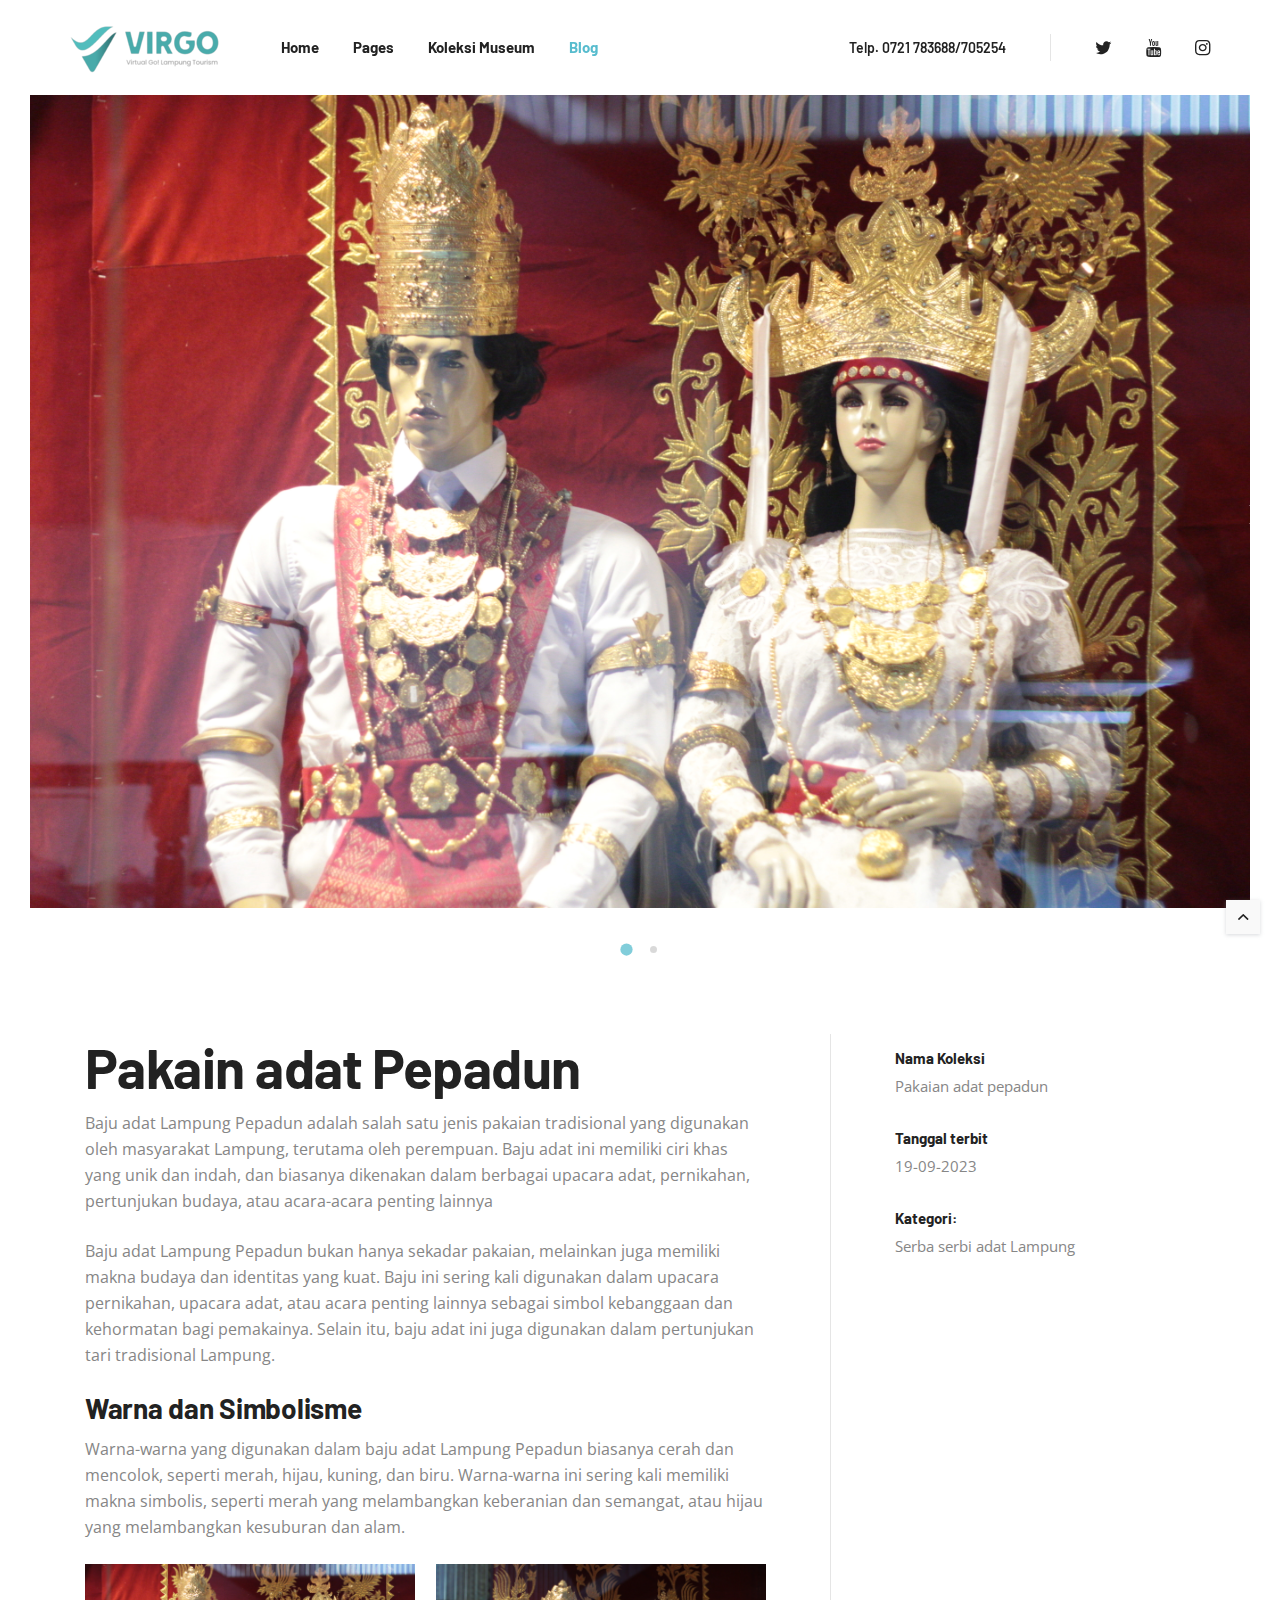
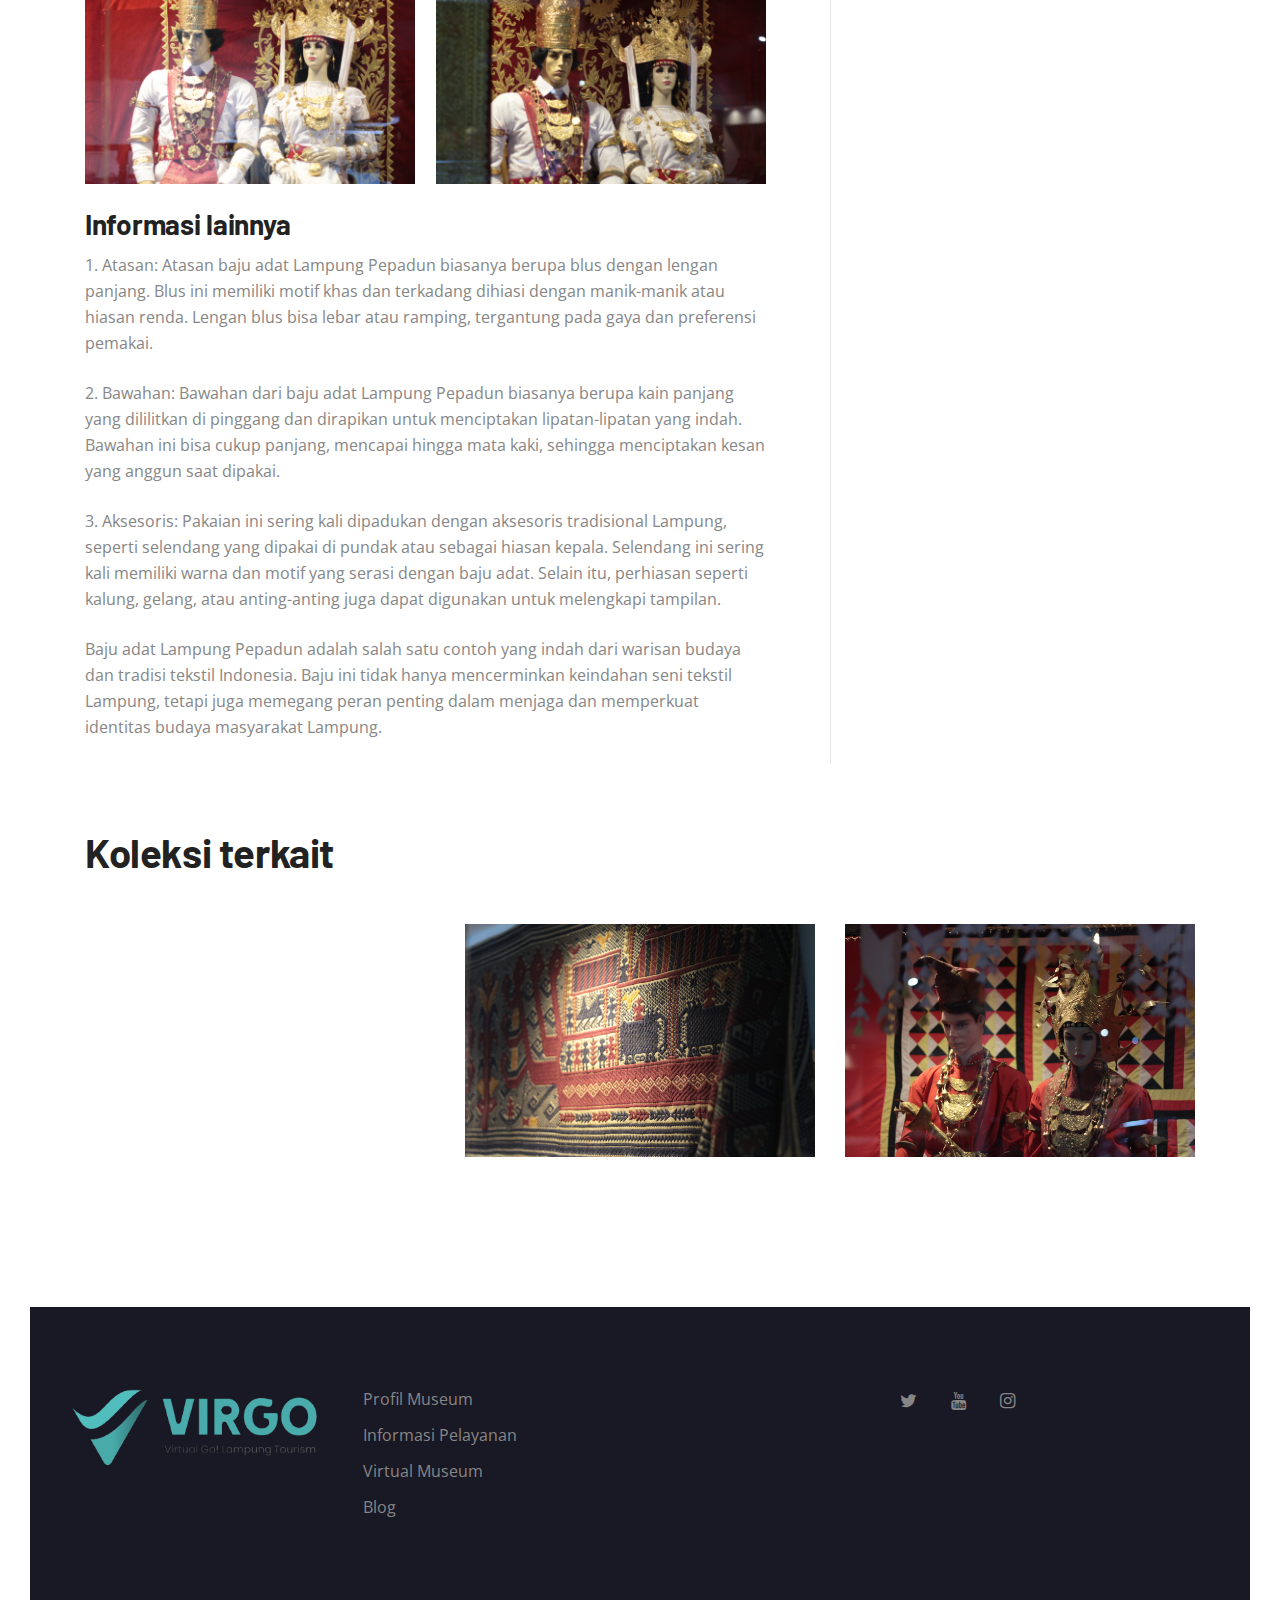
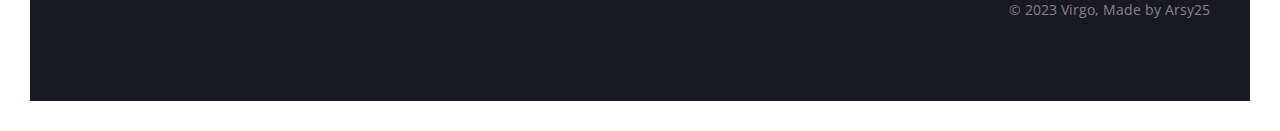
==== artikel-adat-pepadun.html @ 9e962882 "yo" ====
<!DOCTYPE html>
<html lang="en">

<head>
	<title>Virgo | Artikel Koleksi - Pakaian adat pepadun</title>

	<meta charset="utf-8">
	<meta name="viewport" content="width=device-width, initial-scale=1, maximum-scale=1">
	<meta name="description" content="">

	<!-- Google Fonts -->
	<link href='https://fonts.googleapis.com/css?family=Barlow:400,600%7COpen+Sans:400,400i,700' rel='stylesheet'>

	<!-- Css -->
	<link rel="stylesheet" href="css/bootstrap.min.css" />
	<link rel="stylesheet" href="css/font-icons.css" />
	<link rel="stylesheet" href="revolution/css/settings.css" />
	<link rel="stylesheet" href="css/style.css" />

	<!-- Favicons -->
	<link rel="shortcut icon" href="img/revolution/home-1/iconn.png">

</head>

<body>

	<!-- Preloader -->
	<div class="loader-mask">
		<div class="loader">
			"Loading..."
		</div>
	</div>

	<main class="main-wrapper">

		<!-- Navigation -->
		<header class="nav">
			<div class="nav__holder nav--sticky">
				<div class="container-fluid nav__container nav__container--side-padding">
					<div class="flex-parent">

						<div class="nav__header">
							<!-- Logo -->
							<a href="index.html" class="logo-container flex-child">
								<img class="logo" src="img/virgo02.png" srcset="img/virgo02.png 1x, img/virgo02.png 2x"
									alt="logo">
							</a>

							<!-- Mobile toggle -->
							<button type="button" class="nav__icon-toggle" id="nav__icon-toggle" data-toggle="collapse"
								data-target="#navbar-collapse">
								<span class="sr-only">Toggle navigation</span>
								<span class="nav__icon-toggle-bar"></span>
								<span class="nav__icon-toggle-bar"></span>
								<span class="nav__icon-toggle-bar"></span>
							</button>
						</div>

						<!-- Navbar -->
						<nav id="navbar-collapse" class="nav__wrap collapse navbar-collapse">
							<ul class="nav__menu">
								<li class="nav__dropdown">
									<a href="index.html" aria-haspopup="true">Home</a>
									<i class=" nav__dropdown-trigger" role="button" aria-haspopup="true"
										aria-expanded="false"></i>
								</li>
								<li class="nav__dropdown">
									<a href="#" aria-haspopup="true">Pages</a>
									<i class="ui-arrow-down nav__dropdown-trigger" role="button" aria-haspopup="true"
										aria-expanded="false"></i>
									<ul class="nav__dropdown-menu">
										<li><a href="profil_museum.html">Profil Museum</a></li>
										<li><a href="virtual.html">Virtual Museum</a></li>
										<li><a href="infopelayanan.html">Informasi Pelayanan</a></li>
									</ul>
								</li>
								<li class="nav__dropdown">
									<a href="galeri.html" aria-haspopup="true">Koleksi Museum</a>
									<i class=" nav__dropdown-trigger" role="button" aria-haspopup="true"
										aria-expanded="false"></i>
								</li>
								<li class="nav__dropdown active">
									<a href="blog.html" aria-haspopup="true">Blog</a>
								</li>
							</ul> <!-- tutup menu -->
							<div class="nav__phone nav__phone--mobile d-lg-none">
								<span class="nav__phone-text">Telp.</span>
								<a href="tel:0721 783688" class="nav__phone-number">0721 783688/705254</a>
							</div>

							<div class="nav__socials nav__socials--mobile d-lg-none">
								<div class="socials">
									<a href="https://x.com/MuseumRuwaJurai?t=8a_7W3XBMx4-y3r6-TnmkQ&s=09"
										class="social social-twitter" aria-label="twitter" title="twitter"
										target="_blank"><i class="ui-twitter"></i></a>
									<a href="https://youtube.com/@museumlampung3592" class="social social-youtube"
										aria-label="youtube" title="google plus" target="_blank"><i
											class="ui-youtube"></i></a>
									<a href="https://instagram.com/museumlampung_ruwajurai"
										class="social social-instagram" aria-label="instagram" title="instagram"
										target="_blank"><i class="ui-instagram"></i></a>
								</div>
							</div>
						</nav> <!-- tutup nav-wrap -->

						<div class="nav__phone nav--align-right d-none d-lg-block">
							<span class="nav__phone-text">Telp.</span>
							<a href="tel:0721 783688" class="nav__phone-number">0721 783688/705254</a>
						</div>

						<div class="nav__socials d-none d-lg-block">
							<div class="socials">
								<a href="https://x.com/MuseumRuwaJurai?t=8a_7W3XBMx4-y3r6-TnmkQ&s=09"
									class="social social-twitter" aria-label="twitter" title="twitter"
									target="_blank"><i class="ui-twitter"></i></a>
								<a href="https://youtube.com/@museumlampung3592" class="social social-youtube"
									aria-label="youtube" title="google plus" target="_blank"><i
										class="ui-youtube"></i></a>
								<a href="https://instagram.com/museumlampung_ruwajurai" class="social social-instagram"
									aria-label="instagram" title="instagram" target="_blank"><i
										class="ui-instagram"></i></a>
							</div>
						</div>

					</div> <!-- tutup flex-parent -->
				</div> <!-- tutup container -->

			</div>
		</header> <!-- tutup navigation -->


		<div class="content-wrapper content-wrapper--boxed oh">

			<!-- Portfolio Single -->
			<div class="slick-slider slick-single-image">
				<img src="img/galeri/pepadun.jpg" class="project__featured-img" alt="">
				<img src="img/galeri/pepadunn.jpg" class="project__featured-img" alt="">
			</div>

			<section class="section-wrap pt-72 pb-32">
				<div class="container">
					<div class="row">

						<div class="col-lg-8 project__info mb-md-40">
							<h1>Pakain adat Pepadun</h1>
							<p>Baju adat Lampung Pepadun adalah salah satu jenis pakaian tradisional yang digunakan oleh
								masyarakat Lampung, terutama oleh perempuan. Baju adat ini memiliki ciri khas yang unik
								dan indah, dan biasanya dikenakan dalam berbagai upacara adat, pernikahan, pertunjukan
								budaya, atau acara-acara penting lainnya
							</p>
							<p>Baju adat Lampung Pepadun bukan hanya sekadar pakaian, melainkan juga memiliki makna
								budaya dan identitas yang kuat. Baju ini sering kali digunakan dalam upacara pernikahan,
								upacara adat, atau acara penting lainnya sebagai simbol kebanggaan dan kehormatan bagi
								pemakainya. Selain itu, baju adat ini juga digunakan dalam pertunjukan tari tradisional
								Lampung.</p>
							<h4>Warna dan Simbolisme</h4>
							<p>Warna-warna yang digunakan dalam baju adat Lampung Pepadun biasanya cerah dan mencolok,
								seperti merah, hijau, kuning, dan biru. Warna-warna ini sering kali memiliki makna
								simbolis, seperti merah yang melambangkan keberanian dan semangat, atau hijau yang
								melambangkan kesuburan dan alam.</p>
							<div class="gallery gallery-size-large">
								<figure class="gallery-item">
									<div class="gallery-icon landscape">
										<img src="img/galeri/pepadun.jpg" class="attachment-large size-large" alt="">
									</div>
								</figure>
								<figure class="gallery-item">
									<div class="gallery-icon landscape">
										<img src="img/galeri/pepadunn.jpg" class="attachment-large size-large" alt="">
									</div>
								</figure>
							</div>
							<h4>Informasi lainnya</h4>
							<p>1. Atasan: Atasan baju adat Lampung Pepadun biasanya berupa blus dengan lengan panjang.
								Blus ini memiliki motif khas dan terkadang dihiasi dengan manik-manik atau hiasan renda.
								Lengan blus bisa lebar atau ramping, tergantung pada gaya dan preferensi pemakai.</p>
							<p> 2. Bawahan: Bawahan dari baju adat Lampung Pepadun biasanya berupa kain panjang yang
								dililitkan di pinggang dan dirapikan untuk menciptakan lipatan-lipatan yang indah.
								Bawahan ini bisa cukup panjang, mencapai hingga mata kaki, sehingga menciptakan kesan
								yang anggun saat dipakai.</p>
							<p>3. Aksesoris: Pakaian ini sering kali dipadukan dengan aksesoris tradisional Lampung,
								seperti selendang yang dipakai di pundak atau sebagai hiasan kepala. Selendang ini
								sering kali memiliki warna dan motif yang serasi dengan baju adat. Selain itu, perhiasan
								seperti kalung, gelang, atau anting-anting juga dapat digunakan untuk melengkapi
								tampilan.
							</p>
							<p>Baju adat Lampung Pepadun adalah salah satu contoh yang indah dari warisan budaya dan
								tradisi tekstil Indonesia. Baju ini tidak hanya mencerminkan keindahan seni tekstil
								Lampung, tetapi juga memegang peran penting dalam menjaga dan memperkuat identitas
								budaya masyarakat Lampung.</p>
						</div> <!-- project info -->

						<div class="col-lg-4 project__details">
							<ul class="project__meta">
								<li class="project__meta-item">
									<span class="project__meta-label">Nama Koleksi</span>
									<span class="project__meta-value">Pakaian adat pepadun</span>
								</li>
								<li class="project__meta-item">
									<span class="project__meta-label">Tanggal terbit</span>
									<span class="project__meta-value">19-09-2023</span>
								</li>
								<li class="project__meta-item">
									<span class="project__meta-label">Kategori:</span>
									<span class="project__meta-value">Serba serbi adat Lampung</span>
								</li>
							</ul>
						</div>

					</div>
				</div>
			</section> <!-- tutup portfolio single -->


			<!-- Related Projects -->
			<section class="section-wrap pt-32">
				<div class="container">
					<div class="title-row mb-48">
						<h2 class="section-title">Koleksi terkait</h2>
					</div>
					<div class="row">
						<div class="masonry-item col-lg-4 project hover-trigger commercial">
							<div class="project__container">
								<div class="project__img-holder">
									<a href="artikel-gajah.html">
										<img src="img/galeri/gajahsum2.jpg" alt="" class="project__img">
										<div class="hover-overlay">
											<div class="project__description">
												<h3 class="project__title">Gajah Sumatera</h3>
											</div>
										</div>
									</a>
								</div>
							</div>
						</div> <!-- tutup project -->

						<div class="masonry-item col-lg-4 project hover-trigger interior">
							<div class="project__container">
								<div class="project__img-holder">
									<a href="artikel-tapis.html">
										<img src="img/galeri/tapis.jpg" alt="" class="project__img">
										<div class="hover-overlay">
											<div class="project__description">
												<h3 class="project__title">Kain Tapis</h3>
											</div>
										</div>
									</a>
								</div>
							</div>
						</div> <!-- tutup project -->

						<div class="masonry-item col-lg-4 project hover-trigger landscape">
							<div class="project__container">
								<div class="project__img-holder">
									<a href="artikel-adat-saibatin.html">
										<img src="img/galeri/saibatin.jpg" alt="" class="project__img">
										<div class="hover-overlay">
											<div class="project__description">
												<h3 class="project__title">Pakaian adat saibatin</h3>
											</div>
										</div>
									</a>
								</div>
							</div>
						</div> <!-- tutup project -->
					</div>
				</div>
			</section> <!-- tutup related projects -->




			<!-- Footer -->
			<footer class="footer bg-dark-overlay" style="background-image: url(img/footer/1.jpg);">
				<div class="container-fluid">
					<div class="footer__widgets">
						<div class="row">

							<div class="col-lg-3 col-md-3">
								<div class="widget widget-about-us">
									<!-- Logo -->
									<a href="index.html" class="logo-container flex-child">
										<img class="logo" src="img/revolution/home-1/"
											srcset="img/virgo01.png 1x, img/virgo01.png 2x" alt="logo">
									</a>
								</div>
							</div> <!-- tutup logo -->

							<div class="col-lg-2 col-md-3">
								<div class="widget widget_nav_menu">
									<ul>
										<li><a href="profil_museum.html">Profil Museum</a></li>
										<li><a href="infopelayanan.html">Informasi Pelayanan</a></li>
										<li><a href="virtual.html">Virtual Museum</a></li>
										<li><a href="blog.html">Blog</a></li>
									</ul>
								</div>
							</div>

							<div class="col-lg-3 offset-lg-2 col-md-3">
								<div class="widget">
									<div class="socials">
										<a href="https://x.com/MuseumRuwaJurai?t=8a_7W3XBMx4-y3r6-TnmkQ&s=09"
											class="social social-twitter" aria-label="twitter" title="twitter"
											target="_blank"><i class="ui-twitter"></i></a>
										<a href="https://youtube.com/@museumlampung3592" class="social social-youtube"
											aria-label="youtube" title="google plus" target="_blank"><i
												class="ui-youtube"></i></a>
										<a href="https://instagram.com/museumlampung_ruwajurai"
											class="social social-instagram" aria-label="instagram" title="instagram"
											target="_blank"><i class="ui-instagram"></i></a>
									</div>
								</div>
							</div>

						</div>
					</div>
				</div> <!-- tutup container -->

				<div class="footer__bottom">
					<div class="container-fluid text-right text-md-center">
						<span class="copyright">
							&copy; 2023 Virgo, Made by <a href="https://linktr.ee/hamsyhamsy">Arsy25</a>
						</span>
					</div>
				</div> <!-- tutup footer bottom -->
			</footer> <!-- tutup footer -->

			<div id="back-to-top">
				<a href="#top"><i class="ui-arrow-up"></i></a>
			</div>

		</div> <!-- tutup content wrapper -->
	</main> <!-- tutup main wrapper -->


	<!-- jQuery Scripts -->
	<script src="js/jquery.min.js"></script>
	<script src="js/bootstrap.min.js"></script>
	<script src="js/plugins.js"></script>
	<script src="js/scripts.js"></script>

</body>

</html>
---- css/font-icons.css ----
/* Icon54
-------------------------------------------------------*/
@font-face {
  font-family: 'Icon54';
  src:
    url('../fonts/Icon54.ttf?3rh4gs') format('truetype'),
    url('../fonts/Icon54.woff?3rh4gs') format('woff'),
    url('../fonts/Icon54.svg?3rh4gs#Icon54') format('svg');
  font-weight: normal;
  font-style: normal;
}

[class^="icon-"], [class*=" icon-"] {
  /* use !important to prevent issues with browser extensions that change fonts */
  font-family: 'Icon54' !important;
  speak: none;
  font-style: normal;
  font-weight: normal;
  font-variant: normal;
  text-transform: none;
  line-height: 1;

  /* Better Font Rendering =========== */
  -webkit-font-smoothing: antialiased;
  -moz-osx-font-smoothing: grayscale;
}

.icon-Book-Write:before {
  content: "\e95d";
}
.icon-Books:before {
  content: "\e965";
}
.icon-Chandelier:before {
  content: "\e9a2";
}
.icon-Parabolic-Antenna-3:before {
  content: "\eb11";
}
.icon-Triangle-Ruler:before {
  content: "\ec52";
}
.icon-Israel:before {
  content: "\e900";
}
.icon-Barn:before {
  content: "\e942";
}
.icon-Barrow:before {
  content: "\e943";
}
.icon-Brick:before {
  content: "\e95b";
}
.icon-Church-1:before {
  content: "\e97a";
}
.icon-Crain:before {
  content: "\e995";
}
.icon-Cup-3:before {
  content: "\e99c";
}
.icon-Drilling-Machine-2:before {
  content: "\e9ba";
}
.icon-Drilling-Machine:before {
  content: "\e9bb";
}
.icon-Firewall:before {
  content: "\e9e2";
}
.icon-Hammer:before {
  content: "\ea13";
}
.icon-Helmet:before {
  content: "\ea26";
}
.icon-High-voltage:before {
  content: "\ea27";
}
.icon-Hotel-1:before {
  content: "\ea33";
}
.icon-Hotel-2:before {
  content: "\ea34";
}
.icon-Hotel-3:before {
  content: "\ea35";
}
.icon-Hotel-4:before {
  content: "\ea36";
}
.icon-House-2:before {
  content: "\ea38";
}
.icon-House-3:before {
  content: "\ea39";
}
.icon-House-4:before {
  content: "\ea3a";
}
.icon-House-7:before {
  content: "\ea3d";
}
.icon-House-8:before {
  content: "\ea3e";
}
.icon-House-9:before {
  content: "\ea3f";
}
.icon-Jack-Hammer2:before {
  content: "\ea4c";
}
.icon-Ladder:before {
  content: "\ea5a";
}
.icon-Office-1:before {
  content: "\eaca";
}
.icon-Office-2:before {
  content: "\eacb";
}
.icon-Office-3:before {
  content: "\eacc";
}
.icon-Office-4:before {
  content: "\eacd";
}
.icon-Office-5:before {
  content: "\eace";
}
.icon-Office-6:before {
  content: "\eacf";
}
.icon-Paint-Brush:before {
  content: "\eadd";
}
.icon-Paint-Bucket:before {
  content: "\eade";
}
.icon-Paint-Roller:before {
  content: "\eadf";
}
.icon-Plugin:before {
  content: "\eaff";
}
.icon-Post-Office:before {
  content: "\eb08";
}
.icon-Road-Roller:before {
  content: "\eb38";
}
.icon-Saw:before {
  content: "\eb40";
}
.icon-School:before {
  content: "\eb41";
}
.icon-Shop:before {
  content: "\eb56";
}
.icon-Shovel:before {
  content: "\eb57";
}
.icon-Sydney:before {
  content: "\eb92";
}
.icon-Theme:before {
  content: "\eb9c";
}
.icon-Triangle-Ruler2:before {
  content: "\ebaf";
}
.icon-Trowel-and-Brick:before {
  content: "\ebb0";
}
.icon-Trowel-and-Wall:before {
  content: "\ebb1";
}
.icon-Truck-1:before {
  content: "\ebb2";
}
.icon-Windmill:before {
  content: "\ebea";
}
.icon-Bad-1:before {
  content: "\ec04";
}
.icon-Bad-2:before {
  content: "\ec05";
}
.icon-Bad-4:before {
  content: "\ec07";
}
.icon-Brick-Gouse:before {
  content: "\ec0d";
}
.icon-Cabinet-1:before {
  content: "\ec0e";
}
.icon-Cabinet-5:before {
  content: "\ec12";
}
.icon-Change-House:before {
  content: "\ec16";
}
.icon-Couch-1:before {
  content: "\ec23";
}
.icon-Garage:before {
  content: "\ec4d";
}
.icon-House-Dimensions:before {
  content: "\ec5f";
}
.icon-House-Key-3:before {
  content: "\ec63";
}
.icon-Key-Hold:before {
  content: "\ec6a";
}
.icon-Wardeobe-1:before {
  content: "\ecd5";
}
.icon-Wardrobe-Mirror:before {
  content: "\ecd8";
}
.icon-Phone-InTalk:before {
  content: "\e9a4";
}
.icon-Concrete-Truck:before {
  content: "\eb42";
}
.icon-Crain-Truck:before {
  content: "\eb5b";
}
.icon-Crop-Tool:before {
  content: "\eb64";
}
.icon-Cup-1:before {
  content: "\eb6b";
}
.icon-Cystern-Truck:before {
  content: "\eb74";
}
.icon-Dispacher-1:before {
  content: "\eba5";
}
.icon-Dispacher-2:before {
  content: "\eba6";
}
.icon-Dumper-Truck:before {
  content: "\ebf9";
}
.icon-Elevator:before {
  content: "\ec13";
}
.icon-Excavator-1:before {
  content: "\ec30";
}
.icon-Excavator-2:before {
  content: "\ec31";
}
.icon-Fire-Alarm:before {
  content: "\ec5e";
}
.icon-Hammer2:before {
  content: "\ece6";
}
.icon-Hotel:before {
  content: "\ed1c";
}
.icon-Isert-Tabel:before {
  content: "\ed3a";
}
.icon-Jack-Hammer:before {
  content: "\ed3c";
}
.icon-Lamp-1:before {
  content: "\ed57";
}
.icon-Lamp-2:before {
  content: "\ed58";
}
.icon-Light-Bulb:before {
  content: "\ed7b";
}
.icon-Mail-Box2:before {
  content: "\edbb";
}
.icon-Mining-Railcar:before {
  content: "\edf2";
}
.icon-Paint-Bucket2:before {
  content: "\ee70";
}
.icon-Paint-Format:before {
  content: "\ee71";
}
.icon-Paper-Roll:before {
  content: "\ee7b";
}
.icon-Pin:before {
  content: "\eea6";
}
.icon-Ruler-1:before {
  content: "\ef50";
}
.icon-Ruler-2:before {
  content: "\ef51";
}
.icon-Ruler-Tool:before {
  content: "\ef52";
}
.icon-Screwdriver2:before {
  content: "\ef81";
}
.icon-Seatbelt:before {
  content: "\ef91";
}
.icon-Shower-1:before {
  content: "\efb9";
}
.icon-Stamp-2:before {
  content: "\f006";
}
.icon-Temperature-Day:before {
  content: "\f053";
}
.icon-Tools:before {
  content: "\f07b";
}
.icon-Transmition-Tower:before {
  content: "\f08a";
}
.icon-Truck-12:before {
  content: "\f094";
}
.icon-Truck:before {
  content: "\f096";
}
.icon-Umbrella:before {
  content: "\f0a2";
}
.icon-Wall:before {
  content: "\f0ea";
}
.icon-Water-Tap:before {
  content: "\f0f1";
}
.icon-Winter-Temperature:before {
  content: "\f118";
}
.icon-Wrench-1:before {
  content: "\f129";
}



/* UI Icons
-------------------------------------------------------*/
@font-face {
  font-family: 'ui-icons';
  src: url('../fonts/ui-icons.eot?31292061');
  src: url('../fonts/ui-icons.eot?31292061#iefix') format('embedded-opentype'),
       url('../fonts/ui-icons.woff2?31292061') format('woff2'),
       url('../fonts/ui-icons.woff?31292061') format('woff'),
       url('../fonts/ui-icons.ttf?31292061') format('truetype'),
       url('../fonts/ui-icons.svg?31292061#ui-icons') format('svg');
  font-weight: normal;
  font-style: normal;
}
/* Chrome hack: SVG is rendered more smooth in Windozze. 100% magic, uncomment if you need it. */
/* Note, that will break hinting! In other OS-es font will be not as sharp as it could be */
/*
@media screen and (-webkit-min-device-pixel-ratio:0) {
  @font-face {
    font-family: 'ui-icons';
    src: url('../fonts/ui-icons.svg?31292061#ui-icons') format('svg');
  }
}
*/
 
 [class^="ui-"]:before, [class*=" ui-"]:before {
  font-family: "ui-icons";
  font-style: normal;
  font-weight: normal;
  speak: none;
 
  display: inline-block;
  text-decoration: inherit;
  width: 1em;
  margin-right: .2em;
  text-align: center;
  /* opacity: .8; */
 
  /* For safety - reset parent styles, that can break glyph codes*/
  font-variant: normal;
  text-transform: none;
 
  /* fix buttons height, for twitter bootstrap */
  line-height: 1em;
 
  /* Animation center compensation - margins should be symmetric */
  /* remove if not needed */
  margin-left: .2em;
 
  /* you can be more comfortable with increased icons size */
  /* font-size: 120%; */
 
  /* Font smoothing. That was taken from TWBS */
  -webkit-font-smoothing: antialiased;
  -moz-osx-font-smoothing: grayscale;
 
  /* Uncomment for 3D effect */
  /* text-shadow: 1px 1px 1px rgba(127, 127, 127, 0.3); */
}
 
.ui-pin:before { content: '\e801'; } /* '' */
.ui-play:before { content: '\e803'; } /* '' */
.ui-star:before { content: '\e805'; } /* '' */
.ui-star-empty:before { content: '\e806'; } /* '' */
.ui-arrow-left:before { content: '\e875'; } /* '' */
.ui-arrow-right:before { content: '\e876'; } /* '' */
.ui-category:before { content: '\f097'; } /* '' */
.ui-twitter:before { content: '\f099'; } /* '' */
.ui-facebook:before { content: '\f09a'; } /* '' */
.ui-github:before { content: '\f09b'; } /* '' */
.ui-rss:before { content: '\f09e'; } /* '' */
.ui-pinterest:before { content: '\f0d2'; } /* '' */
.ui-google:before { content: '\f0d5'; } /* '' */
.ui-linkedin:before { content: '\f0e1'; } /* '' */
.ui-comments:before { content: '\f0e6'; } /* '' */
.ui-arrow-down:before { content: '\f123'; } /* '' */
.ui-arrow-up:before { content: '\f126'; } /* '' */
.ui-youtube:before { content: '\f167'; } /* '' */
.ui-xing:before { content: '\f168'; } /* '' */
.ui-dropbox:before { content: '\f16b'; } /* '' */
.ui-stackoverflow:before { content: '\f16c'; } /* '' */
.ui-instagram:before { content: '\f16d'; } /* '' */
.ui-flickr:before { content: '\f16e'; } /* '' */
.ui-bitbucket:before { content: '\f171'; } /* '' */
.ui-tumblr:before { content: '\f173'; } /* '' */
.ui-apple:before { content: '\f179'; } /* '' */
.ui-windows:before { content: '\f17a'; } /* '' */
.ui-android:before { content: '\f17b'; } /* '' */
.ui-dribbble:before { content: '\f17d'; } /* '' */
.ui-skype:before { content: '\f17e'; } /* '' */
.ui-foursquare:before { content: '\f180'; } /* '' */
.ui-trello:before { content: '\f181'; } /* '' */
.ui-vkontakte:before { content: '\f189'; } /* '' */
.ui-vimeo:before { content: '\f194'; } /* '' */
.ui-slack:before { content: '\f198'; } /* '' */
.ui-reddit:before { content: '\f1a1'; } /* '' */
.ui-stumbleupon:before { content: '\f1a4'; } /* '' */
.ui-delicious:before { content: '\f1a5'; } /* '' */
.ui-digg:before { content: '\f1a6'; } /* '' */
.ui-behance:before { content: '\f1b4'; } /* '' */
.ui-spotify:before { content: '\f1bc'; } /* '' */
.ui-soundcloud:before { content: '\f1be'; } /* '' */
.ui-codeopen:before { content: '\f1cb'; } /* '' */
.ui-git:before { content: '\f1d3'; } /* '' */
.ui-slideshare:before { content: '\f1e7'; } /* '' */
.ui-twitch:before { content: '\f1e8'; } /* '' */
.ui-search:before { content: '\f1f5'; } /* '' */
.ui-lastfm:before { content: '\f202'; } /* '' */
.ui-forumbee:before { content: '\f211'; } /* '' */
.ui-sellsy:before { content: '\f213'; } /* '' */
.ui-shirtsinbulk:before { content: '\f214'; } /* '' */
.ui-skyatlas:before { content: '\f216'; } /* '' */
.ui-whatsapp:before { content: '\f232'; } /* '' */
.ui-snapchat:before { content: '\f2ac'; } /* '' */
.ui-phone:before { content: '\f2d2'; } /* '' */
.ui-close:before { content: '\f2d7'; } /* '' */
.ui-check:before { content: '\f383'; } /* '' */
.ui-email:before { content: '\f384'; } /* '' */
.ui-time:before { content: '\f3b3'; } /* '' */
---- revolution/css/settings.css ----
/*-----------------------------------------------------------------------------

-	Revolution Slider 5.0 Default Style Settings -

Screen Stylesheet

version:   	5.4.5
date:      	15/05/17
author:		themepunch
email:     	info@themepunch.com
website:   	http://www.themepunch.com
-----------------------------------------------------------------------------*/
#debungcontrolls,.debugtimeline{width:100%;box-sizing:border-box}.rev_column,.rev_column .tp-parallax-wrap,.tp-svg-layer svg{vertical-align:top}#debungcontrolls{z-index:100000;position:fixed;bottom:0;height:auto;background:rgba(0,0,0,.6);padding:10px}.debugtimeline{height:10px;position:relative;margin-bottom:3px;display:none;white-space:nowrap}.debugtimeline:hover{height:15px}.the_timeline_tester{background:#e74c3c;position:absolute;top:0;left:0;height:100%;width:0}.rs-go-fullscreen{position:fixed!important;width:100%!important;height:100%!important;top:0!important;left:0!important;z-index:9999999!important;background:#fff!important}.debugtimeline.tl_slide .the_timeline_tester{background:#f39c12}.debugtimeline.tl_frame .the_timeline_tester{background:#3498db}.debugtimline_txt{color:#fff;font-weight:400;font-size:7px;position:absolute;left:10px;top:0;white-space:nowrap;line-height:10px}.rtl{direction:rtl}@font-face{font-family:revicons;src:url(../fonts/revicons/revicons.eot?5510888);src:url(../fonts/revicons/revicons.eot?5510888#iefix) format('embedded-opentype'),url(../fonts/revicons/revicons.woff?5510888) format('woff'),url(../fonts/revicons/revicons.ttf?5510888) format('truetype'),url(../fonts/revicons/revicons.svg?5510888#revicons) format('svg');font-weight:400;font-style:normal}[class*=" revicon-"]:before,[class^=revicon-]:before{font-family:revicons;font-style:normal;font-weight:400;speak:none;display:inline-block;text-decoration:inherit;width:1em;margin-right:.2em;text-align:center;font-variant:normal;text-transform:none;line-height:1em;margin-left:.2em}.revicon-search-1:before{content:'\e802'}.revicon-pencil-1:before{content:'\e831'}.revicon-picture-1:before{content:'\e803'}.revicon-cancel:before{content:'\e80a'}.revicon-info-circled:before{content:'\e80f'}.revicon-trash:before{content:'\e801'}.revicon-left-dir:before{content:'\e817'}.revicon-right-dir:before{content:'\e818'}.revicon-down-open:before{content:'\e83b'}.revicon-left-open:before{content:'\e819'}.revicon-right-open:before{content:'\e81a'}.revicon-angle-left:before{content:'\e820'}.revicon-angle-right:before{content:'\e81d'}.revicon-left-big:before{content:'\e81f'}.revicon-right-big:before{content:'\e81e'}.revicon-magic:before{content:'\e807'}.revicon-picture:before{content:'\e800'}.revicon-export:before{content:'\e80b'}.revicon-cog:before{content:'\e832'}.revicon-login:before{content:'\e833'}.revicon-logout:before{content:'\e834'}.revicon-video:before{content:'\e805'}.revicon-arrow-combo:before{content:'\e827'}.revicon-left-open-1:before{content:'\e82a'}.revicon-right-open-1:before{content:'\e82b'}.revicon-left-open-mini:before{content:'\e822'}.revicon-right-open-mini:before{content:'\e823'}.revicon-left-open-big:before{content:'\e824'}.revicon-right-open-big:before{content:'\e825'}.revicon-left:before{content:'\e836'}.revicon-right:before{content:'\e826'}.revicon-ccw:before{content:'\e808'}.revicon-arrows-ccw:before{content:'\e806'}.revicon-palette:before{content:'\e829'}.revicon-list-add:before{content:'\e80c'}.revicon-doc:before{content:'\e809'}.revicon-left-open-outline:before{content:'\e82e'}.revicon-left-open-2:before{content:'\e82c'}.revicon-right-open-outline:before{content:'\e82f'}.revicon-right-open-2:before{content:'\e82d'}.revicon-equalizer:before{content:'\e83a'}.revicon-layers-alt:before{content:'\e804'}.revicon-popup:before{content:'\e828'}.rev_slider_wrapper{position:relative;z-index:0;width:100%}.rev_slider{position:relative;overflow:visible}.entry-content .rev_slider a,.rev_slider a{box-shadow:none}.tp-overflow-hidden{overflow:hidden!important}.group_ov_hidden{overflow:hidden}.rev_slider img,.tp-simpleresponsive img{max-width:none!important;transition:none;margin:0;padding:0;border:none}.rev_slider .no-slides-text{font-weight:700;text-align:center;padding-top:80px}.rev_slider>ul,.rev_slider>ul>li,.rev_slider>ul>li:before,.rev_slider_wrapper>ul,.tp-revslider-mainul>li,.tp-revslider-mainul>li:before,.tp-simpleresponsive>ul,.tp-simpleresponsive>ul>li,.tp-simpleresponsive>ul>li:before{list-style:none!important;position:absolute;margin:0!important;padding:0!important;overflow-x:visible;overflow-y:visible;background-image:none;background-position:0 0;text-indent:0;top:0;left:0}.rev_slider>ul>li,.rev_slider>ul>li:before,.tp-revslider-mainul>li,.tp-revslider-mainul>li:before,.tp-simpleresponsive>ul>li,.tp-simpleresponsive>ul>li:before{visibility:hidden}.tp-revslider-mainul,.tp-revslider-slidesli{padding:0!important;margin:0!important;list-style:none!important}.fullscreen-container,.fullwidthbanner-container{padding:0;position:relative}.rev_slider li.tp-revslider-slidesli{position:absolute!important}.tp-caption .rs-untoggled-content{display:block}.tp-caption .rs-toggled-content{display:none}.rs-toggle-content-active.tp-caption .rs-toggled-content{display:block}.rs-toggle-content-active.tp-caption .rs-untoggled-content{display:none}.rev_slider .caption,.rev_slider .tp-caption{position:relative;visibility:hidden;white-space:nowrap;display:block;-webkit-font-smoothing:antialiased!important;z-index:1}.rev_slider .caption,.rev_slider .tp-caption,.tp-simpleresponsive img{-moz-user-select:none;-khtml-user-select:none;-webkit-user-select:none;-o-user-select:none}.rev_slider .tp-mask-wrap .tp-caption,.rev_slider .tp-mask-wrap :last-child,.wpb_text_column .rev_slider .tp-mask-wrap .tp-caption,.wpb_text_column .rev_slider .tp-mask-wrap :last-child{margin-bottom:0}.tp-svg-layer svg{width:100%;height:100%;position:relative}.tp-carousel-wrapper{cursor:url(openhand.cur),move}.tp-carousel-wrapper.dragged{cursor:url(closedhand.cur),move}.tp_inner_padding{box-sizing:border-box;max-height:none!important}.tp-caption.tp-layer-selectable{-moz-user-select:all;-khtml-user-select:all;-webkit-user-select:all;-o-user-select:all}.tp-caption.tp-hidden-caption,.tp-forcenotvisible,.tp-hide-revslider,.tp-parallax-wrap.tp-hidden-caption{visibility:hidden!important;display:none!important}.rev_slider audio,.rev_slider embed,.rev_slider iframe,.rev_slider object,.rev_slider video{max-width:none!important}.tp-element-background{position:absolute;top:0;left:0;width:100%;height:100%;z-index:0}.tp-blockmask,.tp-blockmask_in,.tp-blockmask_out{position:absolute;top:0;left:0;width:100%;height:100%;background:#fff;z-index:1000;transform:scaleX(0) scaleY(0)}.tp-parallax-wrap{transform-style:preserve-3d}.rev_row_zone{position:absolute;width:100%;left:0;box-sizing:border-box;min-height:50px;font-size:0}.rev_column_inner,.rev_slider .tp-caption.rev_row{position:relative;width:100%!important;box-sizing:border-box}.rev_row_zone_top{top:0}.rev_row_zone_middle{top:50%;transform:translateY(-50%)}.rev_row_zone_bottom{bottom:0}.rev_slider .tp-caption.rev_row{display:table;table-layout:fixed;vertical-align:top;height:auto!important;font-size:0}.rev_column{display:table-cell;position:relative;height:auto;box-sizing:border-box;font-size:0}.rev_column_inner{display:block;height:auto!important;white-space:normal!important}.rev_column_bg{width:100%;height:100%;position:absolute;top:0;left:0;z-index:0;box-sizing:border-box;background-clip:content-box;border:0 solid transparent}.tp-caption .backcorner,.tp-caption .backcornertop,.tp-caption .frontcorner,.tp-caption .frontcornertop{height:0;top:0;width:0;position:absolute}.rev_column_inner .tp-loop-wrap,.rev_column_inner .tp-mask-wrap,.rev_column_inner .tp-parallax-wrap{text-align:inherit}.rev_column_inner .tp-mask-wrap{display:inline-block}.rev_column_inner .tp-parallax-wrap,.rev_column_inner .tp-parallax-wrap .tp-loop-wrap,.rev_column_inner .tp-parallax-wrap .tp-mask-wrap{position:relative!important;left:auto!important;top:auto!important;line-height:0}.tp-video-play-button,.tp-video-play-button i{line-height:50px!important;vertical-align:top;text-align:center}.rev_column_inner .rev_layer_in_column,.rev_column_inner .tp-parallax-wrap,.rev_column_inner .tp-parallax-wrap .tp-loop-wrap,.rev_column_inner .tp-parallax-wrap .tp-mask-wrap{vertical-align:top}.rev_break_columns{display:block!important}.rev_break_columns .tp-parallax-wrap.rev_column{display:block!important;width:100%!important}.fullwidthbanner-container{overflow:hidden}.fullwidthbanner-container .fullwidthabanner{width:100%;position:relative}.tp-static-layers{position:absolute;z-index:101;top:0;left:0}.tp-caption .frontcorner{border-left:40px solid transparent;border-right:0 solid transparent;border-top:40px solid #00A8FF;left:-40px}.tp-caption .backcorner{border-left:0 solid transparent;border-right:40px solid transparent;border-bottom:40px solid #00A8FF;right:0}.tp-caption .frontcornertop{border-left:40px solid transparent;border-right:0 solid transparent;border-bottom:40px solid #00A8FF;left:-40px}.tp-caption .backcornertop{border-left:0 solid transparent;border-right:40px solid transparent;border-top:40px solid #00A8FF;right:0}.tp-layer-inner-rotation{position:relative!important}img.tp-slider-alternative-image{width:100%;height:auto}.caption.fullscreenvideo,.rs-background-video-layer,.tp-caption.coverscreenvideo,.tp-caption.fullscreenvideo{width:100%;height:100%;top:0;left:0;position:absolute}.noFilterClass{filter:none!important}.rs-background-video-layer{visibility:hidden;z-index:0}.caption.fullscreenvideo audio,.caption.fullscreenvideo iframe,.caption.fullscreenvideo video,.tp-caption.fullscreenvideo iframe,.tp-caption.fullscreenvideo iframe audio,.tp-caption.fullscreenvideo iframe video{width:100%!important;height:100%!important;display:none}.fullcoveredvideo audio,.fullscreenvideo audio .fullcoveredvideo video,.fullscreenvideo video{background:#000}.fullcoveredvideo .tp-poster{background-position:center center;background-size:cover;width:100%;height:100%;top:0;left:0}.videoisplaying .html5vid .tp-poster{display:none}.tp-video-play-button{background:#000;background:rgba(0,0,0,.3);border-radius:5px;position:absolute;top:50%;left:50%;color:#FFF;margin-top:-25px;margin-left:-25px;cursor:pointer;width:50px;height:50px;box-sizing:border-box;display:inline-block;z-index:4;opacity:0;transition:opacity .3s ease-out!important}.tp-audio-html5 .tp-video-play-button,.tp-hiddenaudio{display:none!important}.tp-caption .html5vid{width:100%!important;height:100%!important}.tp-video-play-button i{width:50px;height:50px;display:inline-block;font-size:40px!important}.rs-fullvideo-cover,.tp-dottedoverlay,.tp-shadowcover{height:100%;top:0;left:0;position:absolute}.tp-caption:hover .tp-video-play-button{opacity:1;display:block}.tp-caption .tp-revstop{display:none;border-left:5px solid #fff!important;border-right:5px solid #fff!important;margin-top:15px!important;line-height:20px!important;vertical-align:top;font-size:25px!important}.tp-seek-bar,.tp-video-button,.tp-volume-bar{outline:0;line-height:12px;margin:0;cursor:pointer}.videoisplaying .revicon-right-dir{display:none}.videoisplaying .tp-revstop{display:inline-block}.videoisplaying .tp-video-play-button{display:none}.fullcoveredvideo .tp-video-play-button{display:none!important}.fullscreenvideo .fullscreenvideo audio,.fullscreenvideo .fullscreenvideo video{object-fit:contain!important}.fullscreenvideo .fullcoveredvideo audio,.fullscreenvideo .fullcoveredvideo video{object-fit:cover!important}.tp-video-controls{position:absolute;bottom:0;left:0;right:0;padding:5px;opacity:0;transition:opacity .3s;background-image:linear-gradient(to bottom,#000 13%,#323232 100%);display:table;max-width:100%;overflow:hidden;box-sizing:border-box}.rev-btn.rev-hiddenicon i,.rev-btn.rev-withicon i{transition:all .2s ease-out!important;font-size:15px}.tp-caption:hover .tp-video-controls{opacity:.9}.tp-video-button{background:rgba(0,0,0,.5);border:0;border-radius:3px;font-size:12px;color:#fff;padding:0}.tp-video-button:hover{cursor:pointer}.tp-video-button-wrap,.tp-video-seek-bar-wrap,.tp-video-vol-bar-wrap{padding:0 5px;display:table-cell;vertical-align:middle}.tp-video-seek-bar-wrap{width:80%}.tp-video-vol-bar-wrap{width:20%}.tp-seek-bar,.tp-volume-bar{width:100%;padding:0}.rs-fullvideo-cover{width:100%;background:0 0;z-index:5}.disabled_lc .tp-video-play-button,.rs-background-video-layer audio::-webkit-media-controls,.rs-background-video-layer video::-webkit-media-controls,.rs-background-video-layer video::-webkit-media-controls-start-playback-button{display:none!important}.tp-audio-html5 .tp-video-controls{opacity:1!important;visibility:visible!important}.tp-dottedoverlay{background-repeat:repeat;width:100%;z-index:3}.tp-dottedoverlay.twoxtwo{background:url(../assets/gridtile.png)}.tp-dottedoverlay.twoxtwowhite{background:url(../assets/gridtile_white.png)}.tp-dottedoverlay.threexthree{background:url(../assets/gridtile_3x3.png)}.tp-dottedoverlay.threexthreewhite{background:url(../assets/gridtile_3x3_white.png)}.tp-shadowcover{width:100%;background:#fff;z-index:-1}.tp-shadow1{box-shadow:0 10px 6px -6px rgba(0,0,0,.8)}.tp-shadow2:after,.tp-shadow2:before,.tp-shadow3:before,.tp-shadow4:after{z-index:-2;position:absolute;content:"";bottom:10px;left:10px;width:50%;top:85%;max-width:300px;background:0 0;box-shadow:0 15px 10px rgba(0,0,0,.8);transform:rotate(-3deg)}.tp-shadow2:after,.tp-shadow4:after{transform:rotate(3deg);right:10px;left:auto}.tp-shadow5{position:relative;box-shadow:0 1px 4px rgba(0,0,0,.3),0 0 40px rgba(0,0,0,.1) inset}.tp-shadow5:after,.tp-shadow5:before{content:"";position:absolute;z-index:-2;box-shadow:0 0 25px 0 rgba(0,0,0,.6);top:30%;bottom:0;left:20px;right:20px;border-radius:100px/20px}.tp-button{padding:6px 13px 5px;border-radius:3px;height:30px;cursor:pointer;color:#fff!important;text-shadow:0 1px 1px rgba(0,0,0,.6)!important;font-size:15px;line-height:45px!important;font-family:arial,sans-serif;font-weight:700;letter-spacing:-1px;text-decoration:none}.tp-button.big{color:#fff;text-shadow:0 1px 1px rgba(0,0,0,.6);font-weight:700;padding:9px 20px;font-size:19px;line-height:57px!important}.purchase:hover,.tp-button.big:hover,.tp-button:hover{background-position:bottom,15px 11px}.purchase.green,.purchase:hover.green,.tp-button.green,.tp-button:hover.green{background-color:#21a117;box-shadow:0 3px 0 0 #104d0b}.purchase.blue,.purchase:hover.blue,.tp-button.blue,.tp-button:hover.blue{background-color:#1d78cb;box-shadow:0 3px 0 0 #0f3e68}.purchase.red,.purchase:hover.red,.tp-button.red,.tp-button:hover.red{background-color:#cb1d1d;box-shadow:0 3px 0 0 #7c1212}.purchase.orange,.purchase:hover.orange,.tp-button.orange,.tp-button:hover.orange{background-color:#f70;box-shadow:0 3px 0 0 #a34c00}.purchase.darkgrey,.purchase:hover.darkgrey,.tp-button.darkgrey,.tp-button.grey,.tp-button:hover.darkgrey,.tp-button:hover.grey{background-color:#555;box-shadow:0 3px 0 0 #222}.purchase.lightgrey,.purchase:hover.lightgrey,.tp-button.lightgrey,.tp-button:hover.lightgrey{background-color:#888;box-shadow:0 3px 0 0 #555}.rev-btn,.rev-btn:visited{outline:0!important;box-shadow:none!important;text-decoration:none!important;line-height:44px;font-size:17px;font-weight:500;padding:12px 35px;box-sizing:border-box;font-family:Roboto,sans-serif;cursor:pointer}.rev-btn.rev-uppercase,.rev-btn.rev-uppercase:visited{text-transform:uppercase;letter-spacing:1px;font-size:15px;font-weight:900}.rev-btn.rev-withicon i{font-weight:400;position:relative;top:0;margin-left:10px!important}.rev-btn.rev-hiddenicon i{font-weight:400;position:relative;top:0;opacity:0;margin-left:0!important;width:0!important}.rev-btn.rev-hiddenicon:hover i{opacity:1!important;margin-left:10px!important;width:auto!important}.rev-btn.rev-medium,.rev-btn.rev-medium:visited{line-height:36px;font-size:14px;padding:10px 30px}.rev-btn.rev-medium.rev-hiddenicon i,.rev-btn.rev-medium.rev-withicon i{font-size:14px;top:0}.rev-btn.rev-small,.rev-btn.rev-small:visited{line-height:28px;font-size:12px;padding:7px 20px}.rev-btn.rev-small.rev-hiddenicon i,.rev-btn.rev-small.rev-withicon i{font-size:12px;top:0}.rev-maxround{border-radius:30px}.rev-minround{border-radius:3px}.rev-burger{position:relative;width:60px;height:60px;box-sizing:border-box;padding:22px 0 0 14px;border-radius:50%;border:1px solid rgba(51,51,51,.25);-webkit-tap-highlight-color:transparent;cursor:pointer}.rev-burger span{display:block;width:30px;height:3px;background:#333;transition:.7s;pointer-events:none;transform-style:flat!important}.rev-burger.revb-white span,.rev-burger.revb-whitenoborder span{background:#fff}.rev-burger span:nth-child(2){margin:3px 0}#dialog_addbutton .rev-burger:hover :first-child,.open .rev-burger :first-child,.open.rev-burger :first-child{transform:translateY(6px) rotate(-45deg)}#dialog_addbutton .rev-burger:hover :nth-child(2),.open .rev-burger :nth-child(2),.open.rev-burger :nth-child(2){transform:rotate(-45deg);opacity:0}#dialog_addbutton .rev-burger:hover :last-child,.open .rev-burger :last-child,.open.rev-burger :last-child{transform:translateY(-6px) rotate(-135deg)}.rev-burger.revb-white{border:2px solid rgba(255,255,255,.2)}.rev-burger.revb-darknoborder,.rev-burger.revb-whitenoborder{border:0}.rev-burger.revb-darknoborder span{background:#333}.rev-burger.revb-whitefull{background:#fff;border:none}.rev-burger.revb-whitefull span{background:#333}.rev-burger.revb-darkfull{background:#333;border:none}.rev-burger.revb-darkfull span,.rev-scroll-btn.revs-fullwhite{background:#fff}@keyframes rev-ani-mouse{0%{opacity:1;top:29%}15%{opacity:1;top:50%}50%{opacity:0;top:50%}100%{opacity:0;top:29%}}.rev-scroll-btn{display:inline-block;position:relative;left:0;right:0;text-align:center;cursor:pointer;width:35px;height:55px;box-sizing:border-box;border:3px solid #fff;border-radius:23px}.rev-scroll-btn>*{display:inline-block;line-height:18px;font-size:13px;font-weight:400;color:#fff;font-family:proxima-nova,"Helvetica Neue",Helvetica,Arial,sans-serif;letter-spacing:2px}.rev-scroll-btn>.active,.rev-scroll-btn>:focus,.rev-scroll-btn>:hover{color:#fff}.rev-scroll-btn>.active,.rev-scroll-btn>:active,.rev-scroll-btn>:focus,.rev-scroll-btn>:hover{opacity:.8}.rev-scroll-btn.revs-fullwhite span{background:#333}.rev-scroll-btn.revs-fulldark{background:#333;border:none}.rev-scroll-btn.revs-fulldark span,.tp-bullet{background:#fff}.rev-scroll-btn span{position:absolute;display:block;top:29%;left:50%;width:8px;height:8px;margin:-4px 0 0 -4px;background:#fff;border-radius:50%;animation:rev-ani-mouse 2.5s linear infinite}.rev-scroll-btn.revs-dark{border-color:#333}.rev-scroll-btn.revs-dark span{background:#333}.rev-control-btn{position:relative;display:inline-block;z-index:5;color:#FFF;font-size:20px;line-height:60px;font-weight:400;font-style:normal;font-family:Raleway;text-decoration:none;text-align:center;background-color:#000;border-radius:50px;text-shadow:none;background-color:rgba(0,0,0,.5);width:60px;height:60px;box-sizing:border-box;cursor:pointer}.rev-cbutton-dark-sr,.rev-cbutton-light-sr{border-radius:3px}.rev-cbutton-light,.rev-cbutton-light-sr{color:#333;background-color:rgba(255,255,255,.75)}.rev-sbutton{line-height:37px;width:37px;height:37px}.rev-sbutton-blue{background-color:#3B5998}.rev-sbutton-lightblue{background-color:#00A0D1}.rev-sbutton-red{background-color:#DD4B39}.tp-bannertimer{visibility:hidden;width:100%;height:5px;background:#000;background:rgba(0,0,0,.15);position:absolute;z-index:200;top:0}.tp-bannertimer.tp-bottom{top:auto;bottom:0!important;height:5px}.tp-caption img{background:0 0;-ms-filter:"progid:DXImageTransform.Microsoft.gradient(startColorstr=#00FFFFFF,endColorstr=#00FFFFFF)";filter:progid:DXImageTransform.Microsoft.gradient(startColorstr=#00FFFFFF, endColorstr=#00FFFFFF);zoom:1}.caption.slidelink a div,.tp-caption.slidelink a div{width:3000px;height:1500px;background:url(../assets/coloredbg.png)}.tp-caption.slidelink a span{background:url(../assets/coloredbg.png)}.tp-loader.spinner0,.tp-loader.spinner5{background-image:url(../assets/loader.gif);background-repeat:no-repeat}.tp-shape{width:100%;height:100%}.tp-caption .rs-starring{display:inline-block}.tp-caption .rs-starring .star-rating{float:none;display:inline-block;vertical-align:top;color:#FFC321!important}.tp-caption .rs-starring .star-rating,.tp-caption .rs-starring-page .star-rating{position:relative;height:1em;width:5.4em;font-family:star;font-size:1em!important}.tp-loader.spinner0,.tp-loader.spinner1{width:40px;height:40px;margin-top:-20px;margin-left:-20px;animation:tp-rotateplane 1.2s infinite ease-in-out;background-color:#fff;border-radius:3px;box-shadow:0 0 20px 0 rgba(0,0,0,.15)}.tp-caption .rs-starring .star-rating:before,.tp-caption .rs-starring-page .star-rating:before{content:"\73\73\73\73\73";color:#E0DADF;float:left;top:0;left:0;position:absolute}.tp-caption .rs-starring .star-rating span{overflow:hidden;float:left;top:0;left:0;position:absolute;padding-top:1.5em;font-size:1em!important}.tp-caption .rs-starring .star-rating span:before{content:"\53\53\53\53\53";top:0;position:absolute;left:0}.tp-loader{top:50%;left:50%;z-index:10000;position:absolute}.tp-loader.spinner0{background-position:center center}.tp-loader.spinner5{background-position:10px 10px;background-color:#fff;margin:-22px;width:44px;height:44px;border-radius:3px}@keyframes tp-rotateplane{0%{transform:perspective(120px) rotateX(0) rotateY(0)}50%{transform:perspective(120px) rotateX(-180.1deg) rotateY(0)}100%{transform:perspective(120px) rotateX(-180deg) rotateY(-179.9deg)}}.tp-loader.spinner2{width:40px;height:40px;margin-top:-20px;margin-left:-20px;background-color:red;box-shadow:0 0 20px 0 rgba(0,0,0,.15);border-radius:100%;animation:tp-scaleout 1s infinite ease-in-out}@keyframes tp-scaleout{0%{transform:scale(0)}100%{transform:scale(1);opacity:0}}.tp-loader.spinner3{margin:-9px 0 0 -35px;width:70px;text-align:center}.tp-loader.spinner3 .bounce1,.tp-loader.spinner3 .bounce2,.tp-loader.spinner3 .bounce3{width:18px;height:18px;background-color:#fff;box-shadow:0 0 20px 0 rgba(0,0,0,.15);border-radius:100%;display:inline-block;animation:tp-bouncedelay 1.4s infinite ease-in-out;animation-fill-mode:both}.tp-loader.spinner3 .bounce1{animation-delay:-.32s}.tp-loader.spinner3 .bounce2{animation-delay:-.16s}@keyframes tp-bouncedelay{0%,100%,80%{transform:scale(0)}40%{transform:scale(1)}}.tp-loader.spinner4{margin:-20px 0 0 -20px;width:40px;height:40px;text-align:center;animation:tp-rotate 2s infinite linear}.tp-loader.spinner4 .dot1,.tp-loader.spinner4 .dot2{width:60%;height:60%;display:inline-block;position:absolute;top:0;background-color:#fff;border-radius:100%;animation:tp-bounce 2s infinite ease-in-out;box-shadow:0 0 20px 0 rgba(0,0,0,.15)}.tp-loader.spinner4 .dot2{top:auto;bottom:0;animation-delay:-1s}@keyframes tp-rotate{100%{transform:rotate(360deg)}}@keyframes tp-bounce{0%,100%{transform:scale(0)}50%{transform:scale(1)}}.tp-bullets.navbar,.tp-tabs.navbar,.tp-thumbs.navbar{border:none;min-height:0;margin:0;border-radius:0}.tp-bullets,.tp-tabs,.tp-thumbs{position:absolute;display:block;z-index:1000;top:0;left:0}.tp-tab,.tp-thumb{cursor:pointer;position:absolute;opacity:.5;box-sizing:border-box}.tp-arr-imgholder,.tp-tab-image,.tp-thumb-image,.tp-videoposter{background-position:center center;background-size:cover;width:100%;height:100%;display:block;position:absolute;top:0;left:0}.tp-tab.selected,.tp-tab:hover,.tp-thumb.selected,.tp-thumb:hover{opacity:1}.tp-tab-mask,.tp-thumb-mask{box-sizing:border-box!important}.tp-tabs,.tp-thumbs{box-sizing:content-box!important}.tp-bullet{width:15px;height:15px;position:absolute;background:rgba(255,255,255,.3);cursor:pointer}.tp-bullet.selected,.tp-bullet:hover{background:#fff}.tparrows{cursor:pointer;background:#000;background:rgba(0,0,0,.5);width:40px;height:40px;position:absolute;display:block;z-index:1000}.tparrows:hover{background:#000}.tparrows:before{font-family:revicons;font-size:15px;color:#fff;display:block;line-height:40px;text-align:center}.hginfo,.hglayerinfo{font-size:12px;font-weight:600}.tparrows.tp-leftarrow:before{content:'\e824'}.tparrows.tp-rightarrow:before{content:'\e825'}body.rtl .tp-kbimg{left:0!important}.dddwrappershadow{box-shadow:0 45px 100px rgba(0,0,0,.4)}.hglayerinfo{position:fixed;bottom:0;left:0;color:#FFF;line-height:20px;background:rgba(0,0,0,.75);padding:5px 10px;z-index:2000;white-space:normal}.helpgrid,.hginfo{position:absolute}.hginfo{top:-2px;left:-2px;color:#e74c3c;background:#000;padding:2px 5px}.indebugmode .tp-caption:hover{border:1px dashed #c0392b!important}.helpgrid{border:2px dashed #c0392b;top:0;left:0;z-index:0}#revsliderlogloglog{padding:15px;color:#fff;position:fixed;top:0;left:0;width:200px;height:150px;background:rgba(0,0,0,.7);z-index:100000;font-size:10px;overflow:scroll}.aden{filter:hue-rotate(-20deg) contrast(.9) saturate(.85) brightness(1.2)}.aden::after{background:linear-gradient(to right,rgba(66,10,14,.2),transparent);mix-blend-mode:darken}.perpetua::after,.reyes::after{mix-blend-mode:soft-light;opacity:.5}.inkwell{filter:sepia(.3) contrast(1.1) brightness(1.1) grayscale(1)}.perpetua::after{background:linear-gradient(to bottom,#005b9a,#e6c13d)}.reyes{filter:sepia(.22) brightness(1.1) contrast(.85) saturate(.75)}.reyes::after{background:#efcdad}.gingham{filter:brightness(1.05) hue-rotate(-10deg)}.gingham::after{background:linear-gradient(to right,rgba(66,10,14,.2),transparent);mix-blend-mode:darken}.toaster{filter:contrast(1.5) brightness(.9)}.toaster::after{background:radial-gradient(circle,#804e0f,#3b003b);mix-blend-mode:screen}.walden{filter:brightness(1.1) hue-rotate(-10deg) sepia(.3) saturate(1.6)}.walden::after{background:#04c;mix-blend-mode:screen;opacity:.3}.hudson{filter:brightness(1.2) contrast(.9) saturate(1.1)}.hudson::after{background:radial-gradient(circle,#a6b1ff 50%,#342134);mix-blend-mode:multiply;opacity:.5}.earlybird{filter:contrast(.9) sepia(.2)}.earlybird::after{background:radial-gradient(circle,#d0ba8e 20%,#360309 85%,#1d0210 100%);mix-blend-mode:overlay}.mayfair{filter:contrast(1.1) saturate(1.1)}.mayfair::after{background:radial-gradient(circle at 40% 40%,rgba(255,255,255,.8),rgba(255,200,200,.6),#111 60%);mix-blend-mode:overlay;opacity:.4}.lofi{filter:saturate(1.1) contrast(1.5)}.lofi::after{background:radial-gradient(circle,transparent 70%,#222 150%);mix-blend-mode:multiply}._1977{filter:contrast(1.1) brightness(1.1) saturate(1.3)}._1977:after{background:rgba(243,106,188,.3);mix-blend-mode:screen}.brooklyn{filter:contrast(.9) brightness(1.1)}.brooklyn::after{background:radial-gradient(circle,rgba(168,223,193,.4) 70%,#c4b7c8);mix-blend-mode:overlay}.xpro2{filter:sepia(.3)}.xpro2::after{background:radial-gradient(circle,#e6e7e0 40%,rgba(43,42,161,.6) 110%);mix-blend-mode:color-burn}.nashville{filter:sepia(.2) contrast(1.2) brightness(1.05) saturate(1.2)}.nashville::after{background:rgba(0,70,150,.4);mix-blend-mode:lighten}.nashville::before{background:rgba(247,176,153,.56);mix-blend-mode:darken}.lark{filter:contrast(.9)}.lark::after{background:rgba(242,242,242,.8);mix-blend-mode:darken}.lark::before{background:#22253f;mix-blend-mode:color-dodge}.moon{filter:grayscale(1) contrast(1.1) brightness(1.1)}.moon::before{background:#a0a0a0;mix-blend-mode:soft-light}.moon::after{background:#383838;mix-blend-mode:lighten}.clarendon{filter:contrast(1.2) saturate(1.35)}.clarendon:before{background:rgba(127,187,227,.2);mix-blend-mode:overlay}.willow{filter:grayscale(.5) contrast(.95) brightness(.9)}.willow::before{background-color:radial-gradient(40%,circle,#d4a9af 55%,#000 150%);mix-blend-mode:overlay}.willow::after{background-color:#d8cdcb;mix-blend-mode:color}.rise{filter:brightness(1.05) sepia(.2) contrast(.9) saturate(.9)}.rise::after{background:radial-gradient(circle,rgba(232,197,152,.8),transparent 90%);mix-blend-mode:overlay;opacity:.6}.rise::before{background:radial-gradient(circle,rgba(236,205,169,.15) 55%,rgba(50,30,7,.4));mix-blend-mode:multiply}._1977:after,._1977:before,.aden:after,.aden:before,.brooklyn:after,.brooklyn:before,.clarendon:after,.clarendon:before,.earlybird:after,.earlybird:before,.gingham:after,.gingham:before,.hudson:after,.hudson:before,.inkwell:after,.inkwell:before,.lark:after,.lark:before,.lofi:after,.lofi:before,.mayfair:after,.mayfair:before,.moon:after,.moon:before,.nashville:after,.nashville:before,.perpetua:after,.perpetua:before,.reyes:after,.reyes:before,.rise:after,.rise:before,.slumber:after,.slumber:before,.toaster:after,.toaster:before,.walden:after,.walden:before,.willow:after,.willow:before,.xpro2:after,.xpro2:before{content:'';display:block;height:100%;width:100%;top:0;left:0;position:absolute;pointer-events:none}._1977,.aden,.brooklyn,.clarendon,.earlybird,.gingham,.hudson,.inkwell,.lark,.lofi,.mayfair,.moon,.nashville,.perpetua,.reyes,.rise,.slumber,.toaster,.walden,.willow,.xpro2{position:relative}._1977 img,.aden img,.brooklyn img,.clarendon img,.earlybird img,.gingham img,.hudson img,.inkwell img,.lark img,.lofi img,.mayfair img,.moon img,.nashville img,.perpetua img,.reyes img,.rise img,.slumber img,.toaster img,.walden img,.willow img,.xpro2 img{width:100%;z-index:1}._1977:before,.aden:before,.brooklyn:before,.clarendon:before,.earlybird:before,.gingham:before,.hudson:before,.inkwell:before,.lark:before,.lofi:before,.mayfair:before,.moon:before,.nashville:before,.perpetua:before,.reyes:before,.rise:before,.slumber:before,.toaster:before,.walden:before,.willow:before,.xpro2:before{z-index:2}._1977:after,.aden:after,.brooklyn:after,.clarendon:after,.earlybird:after,.gingham:after,.hudson:after,.inkwell:after,.lark:after,.lofi:after,.mayfair:after,.moon:after,.nashville:after,.perpetua:after,.reyes:after,.rise:after,.slumber:after,.toaster:after,.walden:after,.willow:after,.xpro2:after{z-index:3}.slumber{filter:saturate(.66) brightness(1.05)}.slumber::after{background:rgba(125,105,24,.5);mix-blend-mode:soft-light}.slumber::before{background:rgba(69,41,12,.4);mix-blend-mode:lighten}.tp-kbimg-wrap:after,.tp-kbimg-wrap:before{height:500%;width:500%}
---- css/style.css ----
@charset "UTF-8";
/*-------------------------------------------------------*/
/* Table of Content

1. General
2. Typography
3. Grid
4. Layout
5. Navigation
6. Footer
7. Responsive
8. Spacings
9. Helper Classes

/*-------------------------------------------------------*/
/*-------------------------------------------------------*/
/* General
/*-------------------------------------------------------*/
html {
  font-size: 100%;
}

.clearfix {
  *zoom: 1;
}

.clearfix:before, .clearfix:after {
  display: table;
  line-height: 0;
  content: "";
}

.clearfix:after {
  clear: both;
}

::-moz-selection {
  background-color: #fdf0b2;
}

::-webkit-selection {
  background-color: #fdf0b2;
}

::selection {
  background-color: #fdf0b2;
}

:focus {
  outline: none;
}

body {
  margin: 0;
  padding: 0;
  font-family: "Open Sans", sans-serif;
  font-size: 16px;
  line-height: 1.5;
  font-smoothing: antialiased;
  -webkit-font-smoothing: antialiased;
  -moz-font-smoothing: antialiased;
  background: #fff;
  outline: 0;
  overflow-x: hidden;
  overflow-y: auto;
  color: #868686;
}

body img {
  border: none;
  max-width: 100%;
  -webkit-user-select: none;
  -khtml-user-select: none;
  -moz-user-select: none;
  -o-user-select: none;
  -ms-user-select: none;
  user-select: none;
}

a {
  text-decoration: none;
  color: #57bcce;
  -webkit-transition: color 0.1s ease-in-out;
  -moz-transition: color 0.1s ease-in-out;
  -ms-transition: color 0.1s ease-in-out;
  -o-transition: color 0.1s ease-in-out;
  transition: color 0.1s ease-in-out;
}

a:hover, a:focus {
  text-decoration: none;
  color: #222222;
}

p {
  font-weight: 400;
  line-height: 26px;
  margin: 0 0 14px;
}

video {
  height: 100%;
  width: 100%;
}

hr {
  margin: 0;
  border-color: #e5e5e5;
}

/*-------------------------------------------------------*/
/* Preloader
/*-------------------------------------------------------*/
.loader-mask {
  position: fixed;
  top: 0;
  left: 0;
  right: 0;
  bottom: 0;
  background-color: #fff;
  z-index: 99999;
}

.loader {
  position: absolute;
  left: 50%;
  top: 50%;
  font-size: 5px;
  width: 5em;
  height: 5em;
  margin: -25px 0 0 -25px;
  text-indent: -9999em;
  border-top: 0.5em solid #57bcce;
  border-right: 0.5em solid rgba(245, 245, 245, 0.5);
  border-bottom: 0.5em solid rgba(245, 245, 245, 0.5);
  border-left: 0.5em solid rgba(245, 245, 245, 0.5);
  -webkit-transform: translateZ(0);
  -ms-transform: translateZ(0);
  transform: translateZ(0);
  -webkit-animation: load8 1.1s infinite linear;
  animation: load8 1.1s infinite linear;
}

.loader,
.loader:after {
  border-radius: 50%;
  width: 10em;
  height: 10em;
}

@-webkit-keyframes load8 {
  0% {
    -webkit-transform: rotate(0deg);
    transform: rotate(0deg);
  }
  100% {
    -webkit-transform: rotate(360deg);
    transform: rotate(360deg);
  }
}

@keyframes load8 {
  0% {
    -webkit-transform: rotate(0deg);
    transform: rotate(0deg);
  }
  100% {
    -webkit-transform: rotate(360deg);
    transform: rotate(360deg);
  }
}

/*-------------------------------------------------------*/
/* Typography
/*-------------------------------------------------------*/
h1, h2, h3, h4, h5, h6 {
  font-family: "Barlow", sans-serif;
  margin-top: 0;
  margin-bottom: 10px;
  color: #222222;
  font-weight: 700;
  line-height: 1.2;
  letter-spacing: -0.01em;
}

h1, .h1 {
  font-size: 55px;
}

h2, .h2 {
  font-size: 40px;
}

h3, .h3 {
  font-size: 34px;
}

h4, .h4 {
  font-size: 28px;
}

h5, .h5 {
  font-size: 24px;
}

h6, .h6 {
  font-size: 20px;
}

@media only screen and (max-width: 767px) {
  h1, .h1 {
    font-size: 40px;
  }
  h2, .h2 {
    font-size: 32px;
  }
  h3, .h3 {
    font-size: 26px;
  }
}

h1 > a, h2 > a, h3 > a, h4 > a, h5 > a, h6 > a {
  color: inherit;
}

h1 > a:hover, h1 > a:focus, h2 > a:hover, h2 > a:focus, h3 > a:hover, h3 > a:focus, h4 > a:hover, h4 > a:focus, h5 > a:hover, h5 > a:focus, h6 > a:hover, h6 > a:focus {
  color: #311aff;
}

h1 small, h2 small, h3 small, h4 small, h5 small, h6 small {
  color: #222222;
  font-size: 85%;
}

.text-center {
  text-align: center;
}

.text-right {
  text-align: right;
}

.text-left {
  text-align: left;
}

@media only screen and (max-width: 1199px) {
  .text-lg-center {
    text-align: center;
  }
}

@media only screen and (max-width: 991px) {
  .text-md-center {
    text-align: center;
  }
}

@media only screen and (max-width: 767px) {
  .text-sm-center {
    text-align: center;
  }
}

@media only screen and (max-width: 575px) {
  .text-xs-center {
    text-align: center;
  }
}

.section-headings p {
  margin-bottom: 40px;
}

.title-row {
  margin-bottom: 32px;
  position: relative;
}

.title-row--boxed {
  max-width: 560px;
  margin-left: auto;
  margin-right: auto;
}

.section-title + p {
  margin-top: 24px;
}

.subtitle {
  font-size: 14px;
  line-height: 1.56;
  font-weight: 500;
  text-transform: uppercase;
  letter-spacing: 0.04em;
  letter-spacing: 0.3em;
  color: #57bcce;
}

.highlight {
  color: #57bcce;
}

blockquote {
  text-align: center;
  margin-bottom: 40px;
  margin-top: 40px;
}

blockquote p {
  font-size: 28px;
  line-height: 1.3;
  font-style: italic;
  margin-bottom: 0 !important;
  position: relative;
  color: #868686;
}

blockquote cite {
  font-size: 15px;
  font-weight: 400;
  color: #9e9e9e;
}

.lead {
  font-size: 18px;
  line-height: 30px;
}

address {
  font-style: normal;
  margin-bottom: 0;
  line-height: 26px;
}

/*-------------------------------------------------------*/
/* Grid
/*-------------------------------------------------------*/
.section-wrap {
  padding: 120px 0;
  background-size: cover;
  background-position: center;
}

@media only screen and (max-width: 991px) {
  .section-wrap {
    padding: 80px 0;
  }
}

@media only screen and (max-width: 767px) {
  .section-wrap {
    padding: 60px 0;
  }
}

.section-wrap--pb-large {
  padding-bottom: 180px;
}

@media only screen and (max-width: 767px) {
  .section-wrap--pb-large {
    padding-bottom: 60px;
  }
}

.container-semi-fluid {
  padding: 0 50px;
}

@media only screen and (max-width: 767px) {
  .container-semi-fluid {
    padding: 0 20px;
  }
}

.main-container {
  margin: auto;
}

@media (min-width: 1060px) {
  .content-wrapper--boxed {
    padding: 0 30px 30px 30px;
  }
}

@media only screen and (min-width: 992px) {
  .content-wrapper--boxed-lg {
    padding: 0 70px;
  }
}

/* Columns Gutters
-------------------------------------------------------*/
.row-16 {
  margin: 0 -8px;
}

.row-16 > [class*="col-"] {
  padding: 0 8px;
}

.row-20 {
  margin: 0 -10px;
}

.row-20 > [class*="col-"] {
  padding: 0 10px;
}

.row-30 {
  margin: 0 -15px;
}

.row-30 > [class*="col-"] {
  padding: 0 15px;
}

.row-60 {
  margin: 0 -30px;
}

.row-60 > [class*="col-"] {
  padding: 0 30px;
}

/* Flexbox
-------------------------------------------------------*/
.flex-parent {
  display: -webkit-box;
  display: -ms-flexbox;
  display: -webkit-flex;
  display: flex;
  -webkit-flex-flow: row nowrap;
  -ms-flex-flow: row nowrap;
  -webkit-box-orient: horizontal;
  -webkit-box-direction: normal;
  flex-flow: row nowrap;
}

.flex-child {
  -webkit-box-flex: 1 0 0;
  -webkit-flex: 1 0 0;
  -ms-flex: 1 0 0;
  flex: 1 0 0;
}

/* Columns With No Gutters
-------------------------------------------------------*/
.no-gutters {
  margin-right: 0;
  margin-left: 0;
}

.no-gutters > [class*="col-"] {
  padding-right: 0;
  padding-left: 0;
}

/*-------------------------------------------------------*/
/* Buttons
/*-------------------------------------------------------*/
.btn {
  font-weight: 600;
  font-family: "Barlow", sans-serif;
  overflow: hidden;
  display: inline-block;
  text-decoration: none;
  text-align: center;
  border: 0;
  border-radius: 0;
  -webkit-transition: all 0.2s ease-in-out;
  -moz-transition: all 0.2s ease-in-out;
  -ms-transition: all 0.2s ease-in-out;
  -o-transition: all 0.2s ease-in-out;
  transition: all 0.2s ease-in-out;
  color: #000;
  background-color: #57bcce;
  -webkit-backface-visibility: hidden;
  backface-visibility: hidden;
  position: relative;
  z-index: 1;
  white-space: nowrap;
  vertical-align: middle;
  -ms-touch-action: manipulation;
  touch-action: manipulation;
  cursor: pointer;
  -webkit-user-select: none;
  -moz-user-select: none;
  -ms-user-select: none;
  user-select: none;
}

.btn:hover {
  color: #000;
  border-color: transparent;
}

.btn:focus {
  outline: none;
  color: #000;
}

.btn--lg, .btn--lg.btn--button {
  font-size: 16px;
  padding: 0 48px;
}

.btn--lg span, .btn--lg.btn--button span {
  line-height: 55px;
}

.btn--lg.btn--button {
  height: 55px;
}

.btn--md, .btn--md.btn--button {
  font-size: 15px;
  padding: 0 24px;
}

.btn--md span, .btn--md.btn--button span {
  line-height: 46px;
}

.btn--md.btn--button {
  height: 46px;
}

.btn--color {
  background-color: #57bcce;
}

.btn--color:hover {
  opacity: .92;
}

.btn--dark {
  background-color: #181818;
  color: #fff;
}

.btn--white {
  background-color: #fff;
  color: #222222;
}

.btn--light {
  background-color: #f9f9f9;
  color: #222222;
}

.btn--wide {
  width: 100%;
}

.btn--dark:hover, .btn--dark:focus, .btn--white:hover, .btn--white:focus, .btn--light:hover, .btn--light:focus {
  background-color: #57bcce;
  border-color: transparent;
}

.btn i {
  font-size: 12px;
  position: relative;
  margin-left: 40px;
  line-height: 1;
}

.rounded,
.rounded:before {
  border-radius: 70px;
}

.section-buttons {
  margin-bottom: 50px;
}

.section-buttons a {
  margin-bottom: 10px;
}

/* Input Buttons
-------------------------------------------------------*/
.btn--button {
  border: none;
  margin-bottom: 0;
  width: auto;
}

.btn--button:hover, .btn--button:focus {
  background-color: #57bcce;
}

.btn--button.btn--color {
  color: #222222;
}

.btn--button.btn--wide {
  width: 100%;
}

/*-------------------------------------------------------*/
/* Form Elements
/*-------------------------------------------------------*/
input,
select,
textarea {
  height: 46px;
  border-radius: 0;
  border: 0;
  border-bottom: 1px solid #e5e5e5;
  background-color: transparent;
  width: 100%;
  margin-bottom: 24px;
  padding: 0 12px;
  -webkit-transition: border-color 0.3s ease-in-out, background-color 0.3s ease-in-out;
  -moz-transition: border-color 0.3s ease-in-out, background-color 0.3s ease-in-out;
  -ms-transition: border-color 0.3s ease-in-out, background-color 0.3s ease-in-out;
  -o-transition: border-color 0.3s ease-in-out, background-color 0.3s ease-in-out;
  transition: border-color 0.3s ease-in-out, background-color 0.3s ease-in-out;
}

textarea {
  height: auto;
  display: block;
  padding: 8px 16px;
  margin-bottom: 24px;
}

button,
html input[type="button"],
input[type="reset"],
input[type="submit"] {
  -webkit-appearance: button;
  cursor: pointer;
}

input[type=search] {
  -webkit-box-sizing: border-box;
  -moz-box-sizing: border-box;
  box-sizing: border-box;
}

input:focus,
textarea:focus {
  border-color: #57bcce;
  background-color: #fff;
  outline: none;
  -webkit-box-shadow: none;
  box-shadow: none;
}

/* Change Color of Placeholders */
input::-webkit-input-placeholder,
textarea::-webkit-input-placeholder {
  color: #868686;
}

input:-moz-placeholder,
textarea:-moz-placeholder {
  color: #868686;
  opacity: 1;
}

input::-moz-placeholder,
textarea::-moz-placeholder {
  color: #868686;
  opacity: 1;
}

input:-ms-input-placeholder,
textarea:-ms-input-placeholder {
  color: #868686;
}

select {
  -webkit-appearance: none;
  -moz-appearance: none;
  appearance: none;
  cursor: pointer;
  padding-left: 12px;
  background-image: url(../img/dropdown.png);
  background-repeat: no-repeat;
  background-position: 100% 50%;
  font-family: "Barlow", sans-serif;
}

select::-ms-expand {
  display: none;
}

label {
  color: #222222;
  font-family: "Barlow", sans-serif;
  font-size: 15px;
  display: inline-block;
  vertical-align: middle;
  margin-bottom: 10px;
}

.form-group {
  position: relative;
}

/* Checkboxes & Radio Buttons
-------------------------------------------------------*/
input[type="checkbox"],
input[type="radio"] {
  width: 20px;
  height: 20px;
  margin: 4px 8px 0 0;
  float: left;
  text-align: center;
  line-height: 18px;
  border: 1px solid #e5e5e5;
  -moz-appearance: none;
  -webkit-appearance: none;
}

input[type="checkbox"]:focus,
input[type="radio"]:focus {
  border-color: #e5e5e5;
  background-color: #f9f9f9;
}

input[type="checkbox"]:checked:after {
  content: '\f383';
  font-family: 'ui-icons';
}

input[type="checkbox"] + label,
input[type="radio"] + label {
  cursor: pointer;
  margin-bottom: 0;
  position: relative;
  line-height: 22px;
}

input[type="radio"] {
  border-radius: 50%;
  line-height: 1;
}

input[type="radio"]:checked:after {
  content: '';
  width: 8px;
  height: 8px;
  position: relative;
  top: -1px;
  border-radius: 50%;
  display: inline-block;
  background-color: #181818;
}

.radio,
.checkbox {
  padding-left: 0;
}

.radio > li,
.checkbox > li {
  padding: 7px 0;
  list-style: none;
}

#contact-form .message {
  height: 50px;
  width: 100%;
  font-size: 13px;
  line-height: 50px;
  text-align: center;
  float: none;
  margin-top: 20px;
  display: none;
  color: #fff;
}

#contact-form .message.error {
  background-color: #f44336;
}

#contact-form .message.success {
  background-color: #4CAF50;
}

/*-------------------------------------------------------*/
/* Material Inputs
/*-------------------------------------------------------*/
.material__form-group {
  margin-bottom: 40px;
}

.material__form-group--active > label {
  top: -20px;
  font-size: 14px;
  color: #57bcce;
}

.material__label {
  position: absolute;
  font-weight: 500;
  font-size: 15px;
  top: 12px;
  left: 0;
  pointer-events: none;
  -webkit-transition: all 0.2s ease-in-out;
  -moz-transition: all 0.2s ease-in-out;
  -ms-transition: all 0.2s ease-in-out;
  -o-transition: all 0.2s ease-in-out;
  transition: all 0.2s ease-in-out;
}

.material__input {
  padding: 0;
  margin-bottom: 0;
  font-size: 15px;
  font-weight: 500;
  background-color: transparent;
  border: 0;
  border-radius: 0;
  border-bottom: 1px solid #e5e5e5;
}

.material__input:focus {
  background-color: transparent;
}

.material__input:focus ~ .material__underline {
  width: 100%;
}

.material__input:focus ~ label {
  top: -20px;
  font-size: 14px;
  color: #57bcce;
}

.material__underline {
  position: relative;
  display: block;
  height: 2px;
  width: 0;
  bottom: 0;
  position: absolute;
  background: #57bcce;
  -webkit-transition: 0.2s ease all;
  -moz-transition: 0.2s ease all;
  -ms-transition: 0.2s ease all;
  -o-transition: 0.2s ease all;
  transition: 0.2s ease all;
}

textarea.material__input {
  padding-top: 12px;
}

/*-------------------------------------------------------*/
/* Sliders
/*-------------------------------------------------------*/
/**
 * Owl Carousel v2.3.4
 * Copyright 2013-2018 David Deutsch
 * Licensed under: SEE LICENSE IN https://github.com/OwlCarousel2/OwlCarousel2/blob/master/LICENSE
 */
.owl-carousel, .owl-carousel .owl-item {
  -webkit-tap-highlight-color: transparent;
  position: relative;
}

.owl-carousel {
  display: none;
  width: 100%;
  z-index: 1;
}

.owl-carousel .owl-stage {
  position: relative;
  -ms-touch-action: pan-Y;
  touch-action: manipulation;
  -moz-backface-visibility: hidden;
}

.owl-carousel .owl-stage:after {
  content: ".";
  display: block;
  clear: both;
  visibility: hidden;
  line-height: 0;
  height: 0;
}

.owl-carousel .owl-stage-outer {
  position: relative;
  overflow: hidden;
  -webkit-transform: translate3d(0, 0, 0);
}

.owl-carousel .owl-item, .owl-carousel .owl-wrapper {
  -webkit-backface-visibility: hidden;
  -moz-backface-visibility: hidden;
  -ms-backface-visibility: hidden;
  -webkit-transform: translate3d(0, 0, 0);
  -moz-transform: translate3d(0, 0, 0);
  -ms-transform: translate3d(0, 0, 0);
}

.owl-carousel .owl-item {
  min-height: 1px;
  float: left;
  -webkit-backface-visibility: hidden;
  -webkit-touch-callout: none;
}

.owl-carousel .owl-item img {
  display: block;
  width: 100%;
}

.owl-carousel .owl-dots.disabled, .owl-carousel .owl-nav.disabled {
  display: none;
}

.no-js .owl-carousel, .owl-carousel.owl-loaded {
  display: block;
}

.owl-carousel .owl-dot, .owl-carousel .owl-nav .owl-next, .owl-carousel .owl-nav .owl-prev {
  cursor: pointer;
  -webkit-user-select: none;
  -khtml-user-select: none;
  -moz-user-select: none;
  -ms-user-select: none;
  user-select: none;
}

.owl-carousel.owl-loading {
  opacity: 0;
  display: block;
}

.owl-carousel.owl-hidden {
  opacity: 0;
}

.owl-carousel.owl-refresh .owl-item {
  visibility: hidden;
}

.owl-carousel.owl-drag .owl-item {
  -ms-touch-action: pan-y;
  touch-action: pan-y;
  -webkit-user-select: none;
  -moz-user-select: none;
  -ms-user-select: none;
  user-select: none;
}

.owl-carousel.owl-grab {
  cursor: move;
  cursor: -webkit-grab;
  cursor: grab;
}

.owl-carousel.owl-rtl {
  direction: rtl;
}

.owl-carousel.owl-rtl .owl-item {
  float: right;
}

.owl-carousel .animated {
  -webkit-animation-duration: 1s;
  animation-duration: 1s;
  -webkit-animation-fill-mode: both;
  animation-fill-mode: both;
}

.owl-carousel .owl-animated-in {
  z-index: 0;
}

.owl-carousel .owl-animated-out {
  z-index: 1;
}

.owl-carousel .fadeOut {
  -webkit-animation-name: fadeOut;
  animation-name: fadeOut;
}

@-webkit-keyframes fadeOut {
  0% {
    opacity: 1;
  }
  100% {
    opacity: 0;
  }
}

@keyframes fadeOut {
  0% {
    opacity: 1;
  }
  100% {
    opacity: 0;
  }
}

.owl-height {
  -webkit-transition: height .5s ease-in-out;
  -o-transition: height .5s ease-in-out;
  transition: height .5s ease-in-out;
}

.owl-carousel .owl-item .owl-lazy {
  opacity: 0;
  -webkit-transition: opacity .4s ease;
  -o-transition: opacity .4s ease;
  transition: opacity .4s ease;
}

.owl-carousel .owl-item .owl-lazy:not([src]), .owl-carousel .owl-item .owl-lazy[src^=""] {
  max-height: 0;
}

.owl-carousel .owl-item img.owl-lazy {
  -webkit-transform-style: preserve-3d;
  transform-style: preserve-3d;
}

.owl-carousel .owl-video-wrapper {
  position: relative;
  height: 100%;
  background: #000;
}

.owl-carousel .owl-video-play-icon {
  position: absolute;
  height: 80px;
  width: 80px;
  left: 50%;
  top: 50%;
  margin-left: -40px;
  margin-top: -40px;
  background: url(owl.video.play.png) no-repeat;
  cursor: pointer;
  z-index: 1;
  -webkit-backface-visibility: hidden;
  -webkit-transition: -webkit-transform .1s ease;
  transition: -webkit-transform .1s ease;
  -o-transition: transform .1s ease;
  transition: transform .1s ease;
  transition: transform .1s ease, -webkit-transform .1s ease;
}

.owl-carousel .owl-video-play-icon:hover {
  -ms-transform: scale(1.3, 1.3);
  -webkit-transform: scale(1.3, 1.3);
  transform: scale(1.3, 1.3);
}

.owl-carousel .owl-video-playing .owl-video-play-icon, .owl-carousel .owl-video-playing .owl-video-tn {
  display: none;
}

.owl-carousel .owl-video-tn {
  opacity: 0;
  height: 100%;
  background-position: center center;
  background-repeat: no-repeat;
  background-size: contain;
  -webkit-transition: opacity .4s ease;
  -o-transition: opacity .4s ease;
  transition: opacity .4s ease;
}

.owl-carousel .owl-video-frame {
  position: relative;
  z-index: 1;
  height: 100%;
  width: 100%;
}

.owl-prev, .owl-next {
  display: block;
  overflow: hidden;
  position: absolute;
  top: 50%;
  margin-top: -24px;
  background-color: transparent;
  text-align: center;
  line-height: 34px;
  z-index: 10;
  width: 22px;
  height: 40px;
  font-size: 22px;
  color: #fff !important;
  opacity: 0;
  border: 0;
  padding: 0;
  -webkit-transition: all 0.2s ease-in-out;
  -moz-transition: all 0.2s ease-in-out;
  -ms-transition: all 0.2s ease-in-out;
  -o-transition: all 0.2s ease-in-out;
  transition: all 0.2s ease-in-out;
}

.owl-prev:hover, .owl-next:hover {
  opacity: .92;
  border-color: transparent;
}

.owl-prev {
  left: 10px;
}

.owl-next {
  right: 10px;
}

.owl-carousel:hover .owl-prev,
.owl-carousel:hover .owl-next {
  opacity: 1;
}

.owl-carousel--dark-arrows .owl-prev, .owl-carousel--dark-arrows .owl-next {
  color: #868686;
}

.owl-carousel--visible-arrows .owl-prev, .owl-carousel--visible-arrows .owl-next {
  opacity: 1;
}

.owl-carousel--visible-arrows .owl-prev,
.owl-carousel--visible-arrows:hover .owl-prev {
  left: -60px;
}

.owl-carousel--visible-arrows .owl-next,
.owl-carousel--visible-arrows:hover .owl-next {
  right: -60px;
}

.owl-carousel--arrows-outside .owl-prev,
.owl-carousel--arrows-outside .owl-next {
  opacity: 1;
  top: -60px;
}

.owl-carousel--arrows-outside .owl-prev {
  right: 36px;
  left: auto;
}

.owl-carousel--arrows-outside .owl-next {
  right: 0;
}

.owl-dots {
  text-align: center;
  -webkit-tap-highlight-color: transparent;
  margin-top: 30px;
}

.owl-dot {
  display: inline-block;
  zoom: 1;
  *display: inline;
}

.owl-dot span {
  width: 8px;
  height: 8px;
  border-radius: 50%;
  margin: 3px;
  background: #fff;
  opacity: 0.4;
  display: block;
  -webkit-backface-visibility: visible;
  -webkit-transition: all 200ms ease;
  -o-transition: all 200ms ease;
  transition: all 200ms ease;
}

.owl-dot.active span,
.owl-dot:hover span {
  opacity: 1;
  background-color: #57bcce;
}

.owl-carousel--dots-inside .owl-dots {
  position: absolute;
  bottom: 20px;
  margin-top: 0;
  width: 100%;
}

.owl-custom-nav {
  margin-top: 24px;
}

.owl-custom-nav__btn {
  text-transform: uppercase;
  font-size: 10px;
  border-radius: 5px;
  border: 1px solid #e5e5e5;
  padding: 0 5px;
  line-height: 26px;
  background-color: transparent;
}

.owl-custom-nav__btn:hover {
  background-color: #57bcce;
  color: #fff;
  border-color: transparent;
}

.owl-custom-nav__btn:focus {
  outline: none;
}

.owl-custom-nav__btn i {
  font-size: 8px;
  margin: 0 3px;
  position: relative;
  top: -1px;
}

/* Slick Slider */
.slick-list, .slick-slider, .slick-track {
  position: relative;
  display: block;
}

.slick-loading .slick-slide, .slick-loading .slick-track {
  visibility: hidden;
}

.slick-dots li button:before, .slick-next:before, .slick-prev:before {
  -webkit-font-smoothing: antialiased;
  -moz-osx-font-smoothing: grayscale;
}

.slick-slider {
  -webkit-box-sizing: border-box;
  box-sizing: border-box;
  -webkit-user-select: none;
  -moz-user-select: none;
  -ms-user-select: none;
  user-select: none;
  -webkit-touch-callout: none;
  -khtml-user-select: none;
  -ms-touch-action: pan-y;
  touch-action: pan-y;
  -webkit-tap-highlight-color: transparent;
}

.slick-list {
  overflow: hidden;
  margin: 0;
  padding: 0;
}

.slick-list:focus {
  outline: 0;
}

.slick-list.dragging {
  cursor: pointer;
  cursor: hand;
}

.slick-slider .slick-list, .slick-slider .slick-track {
  -webkit-transform: translate3d(0, 0, 0);
  -moz-transform: translate3d(0, 0, 0);
  -ms-transform: translate3d(0, 0, 0);
  -o-transform: translate3d(0, 0, 0);
  transform: translate3d(0, 0, 0);
}

.slick-track {
  top: 0;
  left: 0;
  margin-left: auto;
  margin-right: auto;
}

.slick-track:after, .slick-track:before {
  display: table;
  content: '';
}

.slick-track:after {
  clear: both;
}

.slick-slide {
  display: none;
  float: left;
  height: 100%;
  min-height: 1px;
}

[dir=rtl] .slick-slide {
  float: right;
}

.slick-slide img {
  display: block;
}

.slick-slide.slick-loading img {
  display: none;
}

.slick-slide.dragging img {
  pointer-events: none;
}

.slick-initialized .slick-slide {
  display: block;
}

.slick-vertical .slick-slide {
  display: block;
  height: auto;
  border: 1px solid transparent;
}

.slick-arrow.slick-hidden {
  display: none;
}

.slick-dots, .slick-next, .slick-prev {
  position: absolute;
  display: block;
  padding: 0;
}

.slick-loading .slick-list {
  background: url(slick/ajax-loader.gif) center center no-repeat #fff;
}

.slick-next, .slick-prev {
  font-size: 0;
  line-height: 0;
  top: 50%;
  width: 20px;
  height: 20px;
  -webkit-transform: translate(0, -50%);
  -ms-transform: translate(0, -50%);
  transform: translate(0, -50%);
  cursor: pointer;
  color: transparent;
  border: none;
  outline: 0;
  background: 0 0;
}

.slick-next:focus, .slick-next:hover, .slick-prev:focus, .slick-prev:hover {
  color: transparent;
  outline: 0;
  background: 0 0;
}

.slick-next:focus:before, .slick-next:hover:before, .slick-prev:focus:before, .slick-prev:hover:before {
  opacity: 1;
}

.slick-next.slick-disabled:before, .slick-prev.slick-disabled:before {
  opacity: .25;
}

.slick-next:before, .slick-prev:before {
  font-family: ui-icons;
  font-size: 20px;
  line-height: 1;
  opacity: .75;
  color: #fff;
}

.slick-prev {
  left: -15px;
}

[dir=rtl] .slick-prev {
  right: -15px;
  left: auto;
}

.slick-prev:before {
  content: '←';
}

.slick-next:before, [dir=rtl] .slick-prev:before {
  content: '→';
}

.slick-next {
  right: -15px;
}

[dir=rtl] .slick-next {
  right: auto;
  left: -25px;
}

[dir=rtl] .slick-next:before {
  content: '←';
}

.slick-dotted.slick-slider {
  margin-bottom: 30px;
}

.slick-dots {
  bottom: -25px;
  width: 100%;
  margin: 0;
  list-style: none;
  text-align: center;
}

.slick-dots li {
  position: relative;
  display: inline-block;
  width: 20px;
  height: 20px;
  margin: 0 5px;
  padding: 0;
  cursor: pointer;
}

.slick-dots li button {
  font-size: 0;
  line-height: 0;
  display: block;
  width: 20px;
  height: 20px;
  padding: 5px;
  cursor: pointer;
  color: transparent;
  border: 0;
  outline: 0;
  background: 0 0;
}

.slick-dots li button:focus, .slick-dots li button:hover {
  outline: 0;
}

.slick-dots li button:focus:before, .slick-dots li button:hover:before {
  opacity: 1;
}

.slick-dots li button:before {
  font-size: 6px;
  line-height: 20px;
  position: absolute;
  top: 0;
  left: 0;
  width: 20px;
  height: 20px;
  content: '';
  text-align: center;
  opacity: .25;
  background-color: #000;
}

.slick-dots li.slick-active button:before {
  opacity: .75;
  color: #000;
}

.slick-dots li {
  width: 7px;
  height: 7px;
  margin: 0 10px;
  -webkit-transition: all 0.2s ease-in-out;
  -moz-transition: all 0.2s ease-in-out;
  -ms-transition: all 0.2s ease-in-out;
  -o-transition: all 0.2s ease-in-out;
  transition: all 0.2s ease-in-out;
}

.slick-dots li button {
  width: 100%;
  height: 100%;
}

.slick-dots li button:before {
  border-radius: 50%;
  width: 100%;
  height: 100%;
  opacity: 0.15;
}

.slick-dots .slick-active {
  -webkit-transform: scale(1.75);
  -moz-transform: scale(1.75);
  -ms-transform: scale(1.75);
  -o-transform: scale(1.75);
  transform: scale(1.75);
}

.slick-dots .slick-active button:before {
  background-color: #57bcce;
}

.slick-prev:before {
  content: '\e875';
}

.slick-next:before {
  content: '\e876';
}

/*-------------------------------------------------------*/
/* Icon Font
/*-------------------------------------------------------*/
[class^="ui-"]:before,
[class*=" ui-"]:before {
  width: auto;
  margin-right: 0;
  margin-left: 0;
  line-height: normal;
}

.container-icons .fs1 {
  text-align: center;
  margin-bottom: 40px;
  width: 20%;
}

@media only screen and (max-width: 1199px) {
  .container-icons .fs1 {
    width: 25%;
  }
}

@media only screen and (max-width: 991px) {
  .container-icons .fs1 {
    width: 33.333%;
  }
}

@media only screen and (max-width: 767px) {
  .container-icons .fs1 {
    width: 50%;
  }
}

.container-icons .pbs span:first-child {
  font-size: 50px;
  display: block;
  margin-bottom: 18px;
}

/*-------------------------------------------------------*/
/* Card
/*-------------------------------------------------------*/
.card {
  display: -webkit-box;
  display: -ms-flexbox;
  display: -webkit-flex;
  display: flex;
  -webkit-box-flex: 1;
  -ms-flex: 1 0 0%;
  flex: 1 0 0%;
  -webkit-box-orient: vertical;
  -webkit-box-direction: normal;
  -ms-flex-direction: column;
  flex-direction: column;
  background-color: #fff;
  border-radius: 5px;
  overflow: hidden;
}

.card-row > div {
  margin-bottom: 48px;
}

.card-row .card {
  height: 100%;
  margin-bottom: 0;
}

.card__img-holder {
  margin-right: 0 !important;
  margin-bottom: 0 !important;
}

.card__body {
  background-color: #fff;
  padding: 40px;
  -webkit-box-flex: 1;
  -ms-flex: 1 1 auto;
  flex: 1 1 auto;
}

.card--small .card__body {
  padding: 24px 16px;
}

.card--small .entry__title {
  font-size: 16px;
  margin-bottom: 0;
}

/*-------------------------------------------------------*/
/* Magnific Pupop
/*-------------------------------------------------------*/
.mfp-bg, .mfp-wrap {
  position: fixed;
  left: 0;
  top: 0;
}

.mfp-bg, .mfp-container, .mfp-wrap {
  height: 100%;
  width: 100%;
}

.mfp-arrow:after, .mfp-arrow:before, .mfp-container:before, .mfp-figure:after {
  content: '';
}

.mfp-bg {
  z-index: 1042;
  overflow: hidden;
  background: #0b0b0b;
  opacity: .8;
}

.mfp-wrap {
  z-index: 1043;
  outline: 0 !important;
  -webkit-backface-visibility: hidden;
}

.mfp-container {
  text-align: center;
  position: absolute;
  left: 0;
  top: 0;
  padding: 0 8px;
  -webkit-box-sizing: border-box;
  box-sizing: border-box;
}

.mfp-container:before {
  display: inline-block;
  height: 100%;
  vertical-align: middle;
}

.mfp-align-top .mfp-container:before {
  display: none;
}

.mfp-content {
  position: relative;
  display: inline-block;
  vertical-align: middle;
  margin: 0 auto;
  text-align: left;
  z-index: 1045;
}

.mfp-ajax-holder .mfp-content, .mfp-inline-holder .mfp-content {
  width: 100%;
  cursor: auto;
}

.mfp-ajax-cur {
  cursor: progress;
}

.mfp-zoom-out-cur, .mfp-zoom-out-cur .mfp-image-holder .mfp-close {
  cursor: -moz-zoom-out;
  cursor: -webkit-zoom-out;
  cursor: zoom-out;
}

.mfp-zoom {
  cursor: pointer;
  cursor: -webkit-zoom-in;
  cursor: -moz-zoom-in;
  cursor: zoom-in;
}

.mfp-auto-cursor .mfp-content {
  cursor: auto;
}

.mfp-arrow, .mfp-close, .mfp-counter, .mfp-preloader {
  -webkit-user-select: none;
  -moz-user-select: none;
  -ms-user-select: none;
  user-select: none;
}

.mfp-loading.mfp-figure {
  display: none;
}

.mfp-hide {
  display: none !important;
}

.mfp-preloader {
  color: #CCC;
  position: absolute;
  top: 50%;
  width: auto;
  text-align: center;
  margin-top: -.8em;
  left: 8px;
  right: 8px;
  z-index: 1044;
}

.mfp-preloader a {
  color: #CCC;
}

.mfp-close, .mfp-preloader a:hover {
  color: #FFF;
}

.mfp-s-error .mfp-content, .mfp-s-ready .mfp-preloader {
  display: none;
}

button.mfp-arrow, button.mfp-close {
  overflow: visible;
  cursor: pointer;
  border: 0;
  -webkit-appearance: none;
  display: block;
  outline: 0;
  padding: 0;
  z-index: 1046;
  -webkit-box-shadow: none;
  box-shadow: none;
  -ms-touch-action: manipulation;
  touch-action: manipulation;
}

.mfp-figure:after, .mfp-iframe-scaler iframe {
  -webkit-box-shadow: 0 0 8px rgba(0, 0, 0, 0.6);
  box-shadow: 0 0 8px rgba(0, 0, 0, 0.6);
  position: absolute;
  left: 0;
}

button::-moz-focus-inner {
  padding: 0;
  border: 0;
}

.mfp-close {
  width: 44px;
  height: 44px;
  line-height: 44px;
  position: absolute;
  right: 0;
  top: 0;
  text-decoration: none;
  text-align: center;
  opacity: .65;
  padding: 0 0 18px 10px;
  font-style: normal;
  font-size: 28px;
  font-family: Arial,Baskerville,monospace;
}

.mfp-close:focus, .mfp-close:hover {
  opacity: 1;
}

.mfp-close:active {
  top: 1px;
}

.mfp-close-btn-in .mfp-close {
  color: #333;
}

.mfp-iframe-holder .mfp-close, .mfp-image-holder .mfp-close {
  color: #FFF;
  right: -6px;
  text-align: right;
  padding-right: 6px;
  width: 100%;
}

.mfp-counter {
  position: absolute;
  top: 0;
  right: 0;
  color: #CCC;
  font-size: 12px;
  line-height: 18px;
  white-space: nowrap;
}

.mfp-figure, img.mfp-img {
  line-height: 0;
}

.mfp-arrow {
  position: absolute;
  opacity: .65;
  margin: -55px 0 0;
  top: 50%;
  padding: 0;
  width: 90px;
  height: 110px;
  -webkit-tap-highlight-color: transparent;
}

.mfp-arrow:active {
  margin-top: -54px;
}

.mfp-arrow:focus, .mfp-arrow:hover {
  opacity: 1;
}

.mfp-arrow:after, .mfp-arrow:before {
  display: block;
  width: 0;
  height: 0;
  position: absolute;
  left: 0;
  top: 0;
  margin-top: 35px;
  margin-left: 35px;
  border: inset transparent;
}

.mfp-arrow:after {
  border-top-width: 13px;
  border-bottom-width: 13px;
  top: 8px;
}

.mfp-arrow:before {
  border-top-width: 21px;
  border-bottom-width: 21px;
  opacity: .7;
}

.mfp-arrow-left {
  left: 0;
}

.mfp-arrow-left:after {
  border-right: 17px solid #FFF;
  margin-left: 31px;
}

.mfp-arrow-left:before {
  margin-left: 25px;
  border-right: 27px solid #3F3F3F;
}

.mfp-arrow-right {
  right: 0;
}

.mfp-arrow-right:after {
  border-left: 17px solid #FFF;
  margin-left: 39px;
}

.mfp-arrow-right:before {
  border-left: 27px solid #3F3F3F;
}

.mfp-iframe-holder {
  padding-top: 40px;
  padding-bottom: 40px;
}

.mfp-iframe-holder .mfp-content {
  line-height: 0;
  width: 100%;
  max-width: 900px;
}

.mfp-image-holder .mfp-content, img.mfp-img {
  max-width: 100%;
}

.mfp-iframe-holder .mfp-close {
  top: -40px;
}

.mfp-iframe-scaler {
  width: 100%;
  height: 0;
  overflow: hidden;
  padding-top: 56.25%;
}

.mfp-iframe-scaler iframe {
  display: block;
  top: 0;
  width: 100%;
  height: 100%;
  background: #000;
}

.mfp-figure:after, img.mfp-img {
  width: auto;
  height: auto;
  display: block;
}

img.mfp-img {
  -webkit-box-sizing: border-box;
  box-sizing: border-box;
  padding: 40px 0;
  margin: 0 auto;
}

.mfp-figure:after {
  top: 40px;
  bottom: 40px;
  right: 0;
  z-index: -1;
  background: #444;
}

.mfp-figure small {
  color: #BDBDBD;
  display: block;
  font-size: 12px;
  line-height: 14px;
}

.mfp-figure figure {
  margin: 0;
}

.mfp-bottom-bar {
  margin-top: -36px;
  position: absolute;
  top: 100%;
  left: 0;
  width: 100%;
  cursor: auto;
}

.mfp-title {
  text-align: left;
  line-height: 18px;
  color: #F3F3F3;
  word-wrap: break-word;
  padding-right: 36px;
}

.mfp-gallery .mfp-image-holder .mfp-figure {
  cursor: pointer;
}

@media screen and (max-width: 800px) and (orientation: landscape), screen and (max-height: 300px) {
  .mfp-img-mobile .mfp-image-holder {
    padding-left: 0;
    padding-right: 0;
  }
  .mfp-img-mobile img.mfp-img {
    padding: 0;
  }
  .mfp-img-mobile .mfp-figure:after {
    top: 0;
    bottom: 0;
  }
  .mfp-img-mobile .mfp-figure small {
    display: inline;
    margin-left: 5px;
  }
  .mfp-img-mobile .mfp-bottom-bar {
    background: rgba(0, 0, 0, 0.6);
    bottom: 0;
    margin: 0;
    top: auto;
    padding: 3px 5px;
    position: fixed;
    -webkit-box-sizing: border-box;
    box-sizing: border-box;
  }
  .mfp-img-mobile .mfp-bottom-bar:empty {
    padding: 0;
  }
  .mfp-img-mobile .mfp-counter {
    right: 5px;
    top: 3px;
  }
  .mfp-img-mobile .mfp-close {
    top: 0;
    right: 0;
    width: 35px;
    height: 35px;
    line-height: 35px;
    background: rgba(0, 0, 0, 0.6);
    position: fixed;
    text-align: center;
    padding: 0;
  }
}

@media all and (max-width: 900px) {
  .mfp-arrow {
    -webkit-transform: scale(0.75);
    -ms-transform: scale(0.75);
    transform: scale(0.75);
  }
  .mfp-arrow-left {
    -webkit-transform-origin: 0;
    -ms-transform-origin: 0;
    transform-origin: 0;
  }
  .mfp-arrow-right {
    -webkit-transform-origin: 100%;
    -ms-transform-origin: 100%;
    transform-origin: 100%;
  }
  .mfp-container {
    padding-left: 6px;
    padding-right: 6px;
  }
}

/*-------------------------------------------------------*/
/* Tables
/*-------------------------------------------------------*/
.table-wrap {
  margin-bottom: 34px;
}

/*-------------------------------------------------------*/
/* Tabs
/*-------------------------------------------------------*/
.tabs__list {
  margin-bottom: -1px;
  overflow: hidden;
  padding: 0;
}

.tabs__item {
  position: relative;
  display: inline-block;
  float: left;
  font-size: 14px;
  font-weight: 700;
  color: #222222;
}

.tabs__item:not(:first-child) {
  margin-left: -1px;
}

@media only screen and (max-width: 575px) {
  .tabs__item {
    display: block;
    margin-right: 0;
  }
}

.tabs__url {
  display: block;
  position: relative;
  padding: 12px 18px 11px;
  border: 1px solid #e5e5e5;
  color: #222222;
  -webkit-transition: background-color 0.1s ease-in-out;
  -moz-transition: background-color 0.1s ease-in-out;
  -ms-transition: background-color 0.1s ease-in-out;
  -o-transition: background-color 0.1s ease-in-out;
  transition: background-color 0.1s ease-in-out;
}

.tabs__url:focus {
  color: inherit;
}

.tabs__url:hover {
  background-color: white;
}

.tabs__item--active:before, .tabs__item:hover:before {
  content: '';
  height: 2px;
  width: 100%;
  display: block;
  position: absolute;
  top: 0;
  left: 0;
  z-index: 1;
  background-color: #57bcce;
}

.tabs__item--active .tabs__url {
  color: #222222;
  background-color: #fff;
  border-bottom: 1px solid transparent;
}

.tabs__content {
  padding: 20px;
  margin-bottom: 24px;
  border: 1px solid #e5e5e5;
  overflow: hidden;
}

.tabs__content-pane {
  display: none;
}

.tabs__content-pane--active {
  display: block;
}

/*-------------------------------------------------------*/
/* Accordions and Toggles
/*-------------------------------------------------------*/
.accordion {
  margin-bottom: 8px;
}

.accordion__heading {
  position: relative;
  padding: 0;
  -webkit-transition: all 0.2s ease-in-out;
  -moz-transition: all 0.2s ease-in-out;
  -ms-transition: all 0.2s ease-in-out;
  -o-transition: all 0.2s ease-in-out;
  transition: all 0.2s ease-in-out;
}

.accordion__toggle {
  display: block;
  width: 20px;
  height: 100%;
  line-height: 45px;
  right: 10px;
  top: 0;
  position: absolute;
}

.accordion__toggle:after {
  font-family: "ui-icons";
  content: "\f123";
  line-height: 1;
  left: 0;
  top: 0;
  color: #868686;
  font-size: 14px;
}

.accordion--is-open .accordion__toggle:after {
  content: "\f126";
}

.accordion__link {
  display: block;
  position: relative;
  padding: 14px 40px 14px 16px;
  background-color: #f9f9f9;
  border: 1px solid #e5e5e5;
}

.accordion__link h4 {
  font-size: 14px;
  font-family: "Barlow", sans-serif;
  color: #222222;
  margin-bottom: 0;
}

.accordion__link span {
  color: #868686;
}

.accordion__link:hover, .accordion__link:focus {
  color: #222222;
}

.accordion--is-open {
  background-color: #fefefe;
}

.accordion--is-open .accordion__toggle:after {
  color: #000;
}

.accordion__body {
  padding: 24px;
  border: 1px solid #e5e5e5;
  border-top-color: transparent;
}

/*-------------------------------------------------------*/
/* Alerts
/*-------------------------------------------------------*/
.alert-dismissible .close {
  padding: 0.70rem 1.25rem;
}

/*-------------------------------------------------------*/
/* Social Icons
/*-------------------------------------------------------*/
.socials--white a {
  color: #fff;
}

.socials--base a {
  width: 36px;
  height: 36px;
  line-height: 36px;
  font-size: 14px;
  margin: 0 6px 6px 0;
  color: #fff;
}

.socials--base a.social-facebook {
  background-color: #39599f;
}

.socials--base a.social-facebook:hover {
  background-color: #324e8c;
  color: #fff;
}

.socials--base a.social-twitter {
  background-color: #55ACEE;
}

.socials--base a.social-twitter:hover {
  background-color: #3ea1ec;
  color: #fff;
}

.socials--base a.social-google-plus {
  background-color: #DE4B39;
}

.socials--base a.social-google-plus:hover {
  background-color: #d93824;
  color: #fff;
}

.socials--rounded a {
  border-radius: 50%;
}

.social {
  display: inline-block;
  color: #222222;
  text-align: center;
  margin-right: 30px;
  font-size: 18px;
  -webkit-transition: all 0.1s ease-in-out;
  -moz-transition: all 0.1s ease-in-out;
  -ms-transition: all 0.1s ease-in-out;
  -o-transition: all 0.1s ease-in-out;
  transition: all 0.1s ease-in-out;
}

.social:last-child {
  margin-right: 0;
}

.social-facebook:hover {
  color: #39599f;
}

.social-twitter:hover {
  color: #55acee;
}

.social-google-plus:hover {
  color: #DE4B39;
}

.social-youtube:hover {
  color: #c61d23;
}

.social-snapchat:hover {
  color: #fffb01;
}

.social-linkedin:hover {
  color: #0e76a8;
}

.social-pinterest:hover {
  color: #c8232c;
}

.social-instagram:hover {
  color: #e1306c;
}

.social-rss:hover {
  color: #ef822a;
}

@media only screen and (max-width: 1199px) {
  .social {
    margin-right: 16px;
  }
}

/*-------------------------------------------------------*/
/* Hero
/*-------------------------------------------------------*/
.main-wrapper {
  overflow: hidden;
  position: relative;
}

@media only screen and (min-width: 992px) {
  .main-wrapper--offset {
    margin-left: 240px;
    position: relative;
    width: auto;
  }
}

@media only screen and (min-width: 1200px) {
  .main-wrapper--offset {
    margin-left: 300px;
  }
}

/*-------------------------------------------------------*/
/* Intro
/*-------------------------------------------------------*/
.intro__title {
  font-size: 50px;
  max-width: 300px;
  line-height: 1.150;
  margin-bottom: 28px;
  margin-top: 16px;
}

@media only screen and (max-width: 767px) {
  .intro__title {
    font-size: 36px;
    max-width: 100%;
  }
}

/*-------------------------------------------------------*/
/* Feature
/*-------------------------------------------------------*/
.feature {
  margin-top: 36px;
}

.feature__icon {
  font-size: 48px;
  color: #222222;
}

.feature__title {
  font-size: 16px;
  margin-top: 18px;
}

/*-------------------------------------------------------*/
/* Services
/*-------------------------------------------------------*/
.service {
  display: block;
  position: relative;
  overflow: hidden;
  height: 650px;
}

.service__img {
  height: 100%;
  position: absolute;
  left: 0;
  top: 0;
  bottom: 0;
  right: 0;
  -webkit-background-size: cover;
  -moz-background-size: cover;
  -o-background-size: cover;
  background-size: cover;
  background-position: center center;
  background-repeat: no-repeat;
  -webkit-transition: 0.5s;
  -moz-transition: 0.5s;
  -ms-transition: 0.5s;
  -o-transition: 0.5s;
  transition: 0.5s;
}

.service__title {
  position: absolute;
  bottom: 10px;
  left: 30px;
  margin-bottom: 0;
  color: #fff;
  font-weight: 400;
  z-index: 2;
  -webkit-transform: rotate(-90deg);
  -moz-transform: rotate(-90deg);
  -ms-transform: rotate(-90deg);
  -o-transform: rotate(-90deg);
  transform: rotate(-90deg);
  -webkit-transform-origin: 0 0;
  -ms-transform-origin: 0 0;
  transform-origin: 0 0;
}

.service--dark-overlay:after {
  content: "";
  display: block;
  position: absolute;
  width: 100%;
  height: 100%;
  top: 0;
  left: 0;
  background-color: rgba(0, 0, 0, 0.5);
}

.service:hover .service__img {
  -webkit-transform: scale(1.2);
  -moz-transform: scale(1.2);
  -ms-transform: scale(1.2);
  -o-transform: scale(1.2);
  transform: scale(1.2);
}

@media only screen and (max-width: 991px) {
  .service {
    height: 400px;
  }
}

@media only screen and (max-width: 767px) {
  .service {
    height: 300px;
  }
}

/* Service 1
-------------------------------------------------------*/
.service-1 {
  margin-bottom: 40px;
}

.service-1__url {
  display: block;
}

.service-1__img {
  width: 100%;
}

.service-1__info {
  position: relative;
  margin-top: -60px;
  margin-left: 50px;
  background-color: #fff;
  padding: 40px 30px;
}

.service-1__features {
  list-style: none;
  padding-left: 0;
  margin-bottom: 0;
  font-size: 14px;
}

.service-1__feature {
  line-height: 30px;
  color: #222222;
}

.service-1__feature-icon {
  color: #57bcce;
  margin-right: 5px;
}

.service-1__title {
  font-size: 24px;
}

/* Benefit
-------------------------------------------------------*/
.offset-top-100 {
  margin-top: -100px;
}

@media only screen and (max-width: 575px) {
  .offset-top-100 {
    margin-top: 0;
  }
}

.benefit {
  padding: 40px;
  margin-bottom: 20px;
  background-color: #f9f9f9;
  text-align: center;
}

.benefit__icon {
  display: inline-block;
  font-size: 39px;
  margin-bottom: 24px;
}

.benefit__title {
  font-size: 20px;
  margin-top: 18px;
  margin-bottom: 14px;
}

/*-------------------------------------------------------*/
/* Process
/*-------------------------------------------------------*/
.process {
  text-align: center;
}

.process__icon, .process__title, .process__text {
  color: #fff;
}

.process__title {
  margin-top: 18px;
  margin-bottom: 14px;
  font-size: 20px;
}

.process__icon {
  display: inline-block;
  font-size: 39px;
  margin-bottom: 24px;
}

/*-------------------------------------------------------*/
/* Testimonials
/*-------------------------------------------------------*/
.testimonial {
  margin-bottom: 6px;
  text-align: center;
}

@media only screen and (max-width: 575px) {
  .testimonial {
    padding: 30px;
  }
}

.testimonial__img {
  width: 55px !important;
  border-radius: 50%;
  margin-bottom: 27px;
  float: left;
  margin-right: 20px;
}

.testimonial__info {
  font-family: "Barlow", sans-serif;
  overflow: hidden;
}

.testimonial__author {
  font-size: 16px;
  color: #fff;
}

.testimonial__author:after {
  content: "/";
  margin: 0 5px 0 9px;
}

.testimonial__company {
  color: #57bcce;
}

.testimonial__body {
  margin-top: 24px;
}

.testimonial__text {
  font-size: 24px;
  line-height: 36px;
  margin-bottom: 36px;
  display: inline-block;
}

.quote {
  font-size: 120px;
  opacity: 0.5;
  line-height: 1;
  display: block;
  font-style: normal;
  font-family: sans-serif;
  height: 50px;
}

/*-------------------------------------------------------*/
/* Partners
/*-------------------------------------------------------*/
.partners {
  padding: 36px 0;
}

/*-------------------------------------------------------*/
/* Call Us
/*-------------------------------------------------------*/
.call-us {
  background-color: #57bcce;
  width: 80%;
  padding: 20px;
  border-radius: 10px;
  color: #222222;
  text-align: center;
}

.call-us__icon {
  font-size: 50px;
  display: inline-block;
  margin-right: 8px;
}

.call-us__title {
  font-size: 16px;
  vertical-align: top;
  display: inline-block;
  padding-top: 14px;
  max-width: 70%;
}

.call-us__phone-number {
  text-align: center;
  font-family: "Barlow", sans-serif;
  font-size: 30px;
  margin-top: 8px;
  color: #222222;
  font-weight: 600;
  display: block;
}

/*-------------------------------------------------------*/
/* Call To Action
/*-------------------------------------------------------*/
.call-to-action {
  position: relative;
  background-color: #f9f9f9;
  padding: 96px 15px;
  border-radius: 5px;
}

.call-to-action__title {
  font-size: 34px;
  margin-bottom: 30px;
}

@media only screen and (max-width: 575px) {
  .call-to-action__title {
    font-size: 24px;
  }
}

.call-to-action__text {
  margin-bottom: 24px;
}

/*-------------------------------------------------------*/
/* Page Title
/*-------------------------------------------------------*/
.page-title {
  position: relative;
  width: 100%;
  overflow: hidden;
  display: block;
  padding: 175px 0;
  background-size: cover;
  -webkit-background-size: cover;
  -moz-background-size: cover;
  -o-background-size: cover;
  background-size: cover;
  background-position: center center;
  background-repeat: no-repeat;
  background-color: #181818;
}

.page-title.bg-dark-overlay:before {
  background-color: #191825;
}

.page-title__holder {
  max-width: 878px;
  margin-left: auto;
  margin-right: auto;
  position: relative;
}

.page-title__title {
  line-height: 1.2;
  margin-bottom: 8px;
  color: #fff;
}

.page-title__subtitle {
  font-size: 18px;
  color: #fff;
  margin-bottom: 0;
}

.page-title--tall {
  padding: 300px 0;
}

@media only screen and (max-width: 991px) {
  .page-title {
    padding: 120px 0;
  }
}

@media only screen and (max-width: 767px) {
  .page-title {
    padding: 60px 0;
  }
}

/*-------------------------------------------------------*/
/* Breadcrumbs
/*-------------------------------------------------------*/
.breadcrumbs {
  padding: 0;
  margin: 0;
}

.breadcrumbs__item {
  display: inline-block;
  font-size: 16px;
  color: #fff;
}

.breadcrumbs__item:last-child:after {
  display: none;
}

.breadcrumbs__item:after {
  content: '/';
  display: inline-block;
  margin: 0 6px;
}

.breadcrumbs__url {
  color: #fff;
}

.breadcrumbs__url:hover, .breadcrumbs__url:focus {
  color: #fff;
}

/*-------------------------------------------------------*/
/* Statistic
/*-------------------------------------------------------*/
.statistic {
  text-align: center;
}

.statistic-wrap {
  padding: 64px 0;
  border-top: 5px solid #e5e5e5;
  border-bottom: 5px solid #e5e5e5;
}

.statistic__number {
  font-size: 70px;
  font-family: "Barlow", sans-serif;
  font-weight: 700;
  display: inline-block;
  color: #222222;
  margin-bottom: 0;
}

.statistic__title {
  font-size: 14px;
  font-weight: 400;
  font-family: "Open Sans", sans-serif;
}

/*-------------------------------------------------------*/
/* Team
/*-------------------------------------------------------*/
.team {
  margin-bottom: 32px;
  position: relative;
  overflow: hidden;
}

.team-col {
  width: 300px;
  padding: 0 15px;
}

.team__img-holder {
  position: relative;
  overflow: hidden;
  margin-bottom: 24px;
}

.team__img {
  width: 100%;
}

.team__name {
  font-size: 16px;
  margin-bottom: 4px;
}

.team__occupation {
  font-size: 14px;
  color: #868686;
}

.team__details {
  opacity: 0;
  position: absolute;
  top: 60%;
  left: 0;
  padding: 30px;
  overflow: hidden;
  width: 100%;
  z-index: 2;
  -webkit-transform: translateY(-50%);
  -moz-transform: translateY(-50%);
  -ms-transform: translateY(-50%);
  -o-transform: translateY(-50%);
  transform: translateY(-50%);
  -webkit-transition: 0.3s cubic-bezier(0.43, 0.07, 0.61, 0.95);
  -moz-transition: 0.3s cubic-bezier(0.43, 0.07, 0.61, 0.95);
  -ms-transition: 0.3s cubic-bezier(0.43, 0.07, 0.61, 0.95);
  -o-transition: 0.3s cubic-bezier(0.43, 0.07, 0.61, 0.95);
  transition: 0.3s cubic-bezier(0.43, 0.07, 0.61, 0.95);
}

.team:hover .team__details {
  opacity: 1;
  top: 50%;
}

.slick-team {
  margin-left: -15px;
  margin-right: -15px;
}

.slick-team .slick-dots {
  text-align: left;
  padding: 0 5px;
}

/*-------------------------------------------------------*/
/* Newsletter
/*-------------------------------------------------------*/
.newsletter .title-row {
  margin-bottom: 20px;
}

.newsletter .lead {
  margin-top: 10px;
  margin-bottom: 32px;
}

.newsletter__form {
  max-width: 500px;
  margin-left: auto;
  margin-right: auto;
}

.newsletter .mc4wp-form-fields {
  display: -webkit-box;
  display: -ms-flexbox;
  display: -webkit-flex;
  display: flex;
}

.newsletter .mc4wp-form-fields > .form-group:first-child {
  -webkit-box-flex: 1;
  -ms-flex: 1;
  flex: 1;
  margin-right: 8px;
}

@media only screen and (max-width: 575px) {
  .newsletter .mc4wp-form-fields > .form-group:first-child {
    margin-right: 0;
  }
}

@media only screen and (max-width: 575px) {
  .newsletter .mc4wp-form-fields {
    display: block;
  }
}

.newsletter input {
  height: 50px;
}

/*-------------------------------------------------------*/
/* Box Offset Container
/*-------------------------------------------------------*/
.box-offset-container {
  background-color: #fff;
  padding: 100px 50px;
  margin-top: -210px;
  margin-left: 220px;
}

@media (max-width: 1440px) {
  .box-offset-container {
    padding: 50px;
    margin-left: 120px;
  }
}

@media only screen and (max-width: 991px) {
  .box-offset-container {
    margin-top: 0;
    margin-left: 0;
    padding: 30px 0;
  }
}

/*-------------------------------------------------------*/
/* Gmap
/*-------------------------------------------------------*/
.gmap {
  width: 100%;
  height: 100%;
  min-height: 400px;
}

@media only screen and (max-width: 991px) {
  .gmap {
    height: 400px;
  }
}

/*-------------------------------------------------------*/
/* Widgets
/*-------------------------------------------------------*/
.widget-title {
  margin-bottom: 18px;
  font-size: 15px;
  font-weight: 700;
  position: relative;
}

.widget-address {
  line-height: 30px;
}

.widget_nav_menu ul {
  margin: 0;
  padding: 0;
  list-style: none;
}

.widget_nav_menu li {
  padding: 6px 0;
}

.widget_nav_menu li:first-child {
  padding-top: 0;
}

/* Widget Tags / Entry Tags
-------------------------------------------------------*/
.widget_tag_cloud a,
.entry__tags a {
  line-height: 1;
  color: #868686;
  display: inline-block;
  font-size: 18px;
}

.widget_tag_cloud a:hover,
.entry__tags a:hover {
  color: #57bcce;
}

.tagcloud {
  overflow: hidden;
}

/* Cookies banner
-------------------------------------------------------*/
.cc-container {
  display: -webkit-box;
  display: -ms-flexbox;
  display: -webkit-flex;
  display: flex;
  -webkit-box-pack: center;
  -ms-flex-pack: center;
  justify-content: center;
  padding: 0;
}

.cc-revoke,
.cc-window {
  position: relative;
}

.cc-window {
  background-color: #222222 !important;
  padding: 5px 20px !important;
}

.cc-message {
  margin-right: 20px;
  -webkit-box-flex: 0 !important;
  -ms-flex: 0 1 auto !important;
  flex: 0 1 auto !important;
  color: #fff;
  font-weight: 500;
  font-size: 15px;
}

.cc-link {
  opacity: 1;
  font-weight: 700;
}

.cc-link:hover, .cc-link:focus {
  color: #fff;
}

a.cc-btn.cc-dismiss {
  background-color: #57bcce;
  border-radius: 5px;
  height: 32px;
  line-height: 32px;
  padding: 0 14px;
  border: 0;
  color: #fff;
  min-width: auto !important;
}

a.cc-btn.cc-dismiss:hover, a.cc-btn.cc-dismiss:focus {
  background-color: #ffae0b;
}

/*-------------------------------------------------------*/
/* Contact
/*-------------------------------------------------------*/
.contact__title {
  font-size: 22px;
  margin-bottom: 24px;
}

.contact__items {
  list-style: none;
  padding: 0;
}

.contact__item {
  margin-bottom: 20px;
}

.contact__item a {
  color: #868686;
}

.contact__item a:hover {
  color: #57bcce;
}

.contact__item-label {
  font-weight: 700;
  display: block;
}

/*-------------------------------------------------------*/
/* Portfolio
/*-------------------------------------------------------*/
.masonry-filter {
  margin-bottom: 60px;
  margin-left: -12px;
}

.masonry-filter a {
  display: inline-block;
  position: relative;
  padding: 0 12px;
  color: #868686;
  font-size: 12px;
  font-weight: 700;
  text-transform: uppercase;
  letter-spacing: 0.04em;
}

.masonry-filter a.active, .masonry-filter a:hover {
  color: #57bcce;
}

.masonry-filter a.active:after, .masonry-filter a:hover:after {
  content: '';
  position: absolute;
  bottom: -5px;
  left: 50%;
  height: 1px;
  width: 28px;
  background-color: #57bcce;
  -webkit-transform: translateX(-50%);
  -moz-transform: translateX(-50%);
  -ms-transform: translateX(-50%);
  -o-transform: translateX(-50%);
  transform: translateX(-50%);
}

.project {
  position: relative;
}

.project__container {
  margin-bottom: 30px;
  overflow: hidden;
}

.project__img-holder {
  position: relative;
  overflow: hidden;
  z-index: 1;
}

.project__img-holder > a {
  display: block;
  position: relative;
  width: 100%;
  height: 100%;
}

.project__img {
  width: 100%;
  height: auto;
  overflow: hidden;
  -webkit-transition: 0.3s cubic-bezier(0.43, 0.07, 0.61, 0.95);
  -moz-transition: 0.3s cubic-bezier(0.43, 0.07, 0.61, 0.95);
  -ms-transition: 0.3s cubic-bezier(0.43, 0.07, 0.61, 0.95);
  -o-transition: 0.3s cubic-bezier(0.43, 0.07, 0.61, 0.95);
  transition: 0.3s cubic-bezier(0.43, 0.07, 0.61, 0.95);
  backface-visibility: hidden;
  -webkit-backface-visibility: hidden;
}

.project__description {
  padding-top: 20px;
  width: 100%;
  display: block;
  left: 0;
  bottom: 0;
  z-index: 3;
  -webkit-transition: 0.3s cubic-bezier(0.43, 0.07, 0.61, 0.95);
  -moz-transition: 0.3s cubic-bezier(0.43, 0.07, 0.61, 0.95);
  -ms-transition: 0.3s cubic-bezier(0.43, 0.07, 0.61, 0.95);
  -o-transition: 0.3s cubic-bezier(0.43, 0.07, 0.61, 0.95);
  transition: 0.3s cubic-bezier(0.43, 0.07, 0.61, 0.95);
}

.project__title {
  font-size: 24px;
  line-height: 1.2;
  margin-bottom: 5px;
}

.project__title a:hover {
  color: #57bcce;
}

.project__text {
  color: #868686;
}

.project__category {
  color: #868686;
  font-size: 13px;
}

.project__category a {
  color: inherit;
}

.project:hover .project__description {
  -webkit-transform: translateY(0);
  -moz-transform: translateY(0);
  -ms-transform: translateY(0);
  -o-transform: translateY(0);
  transform: translateY(0);
}

.hover-overlay .project__description {
  -webkit-transform: translateY(20%);
  -moz-transform: translateY(20%);
  -ms-transform: translateY(20%);
  -o-transform: translateY(20%);
  transform: translateY(20%);
  position: absolute;
  padding: 30px;
  bottom: 0;
}

.hover-overlay .project__title,
.hover-overlay .project__date,
.hover-overlay .project__category {
  color: #fff;
}

/* Project Style 1
-------------------------------------------------------*/
.project-1 {
  position: relative;
  overflow: hidden;
  margin-bottom: 120px;
  display: -webkit-box;
  display: -ms-flexbox;
  display: -webkit-flex;
  display: flex;
}

.project-1:last-child {
  margin-bottom: 0;
}

.project-1__container {
  width: 65%;
}

.project-1__description-holder {
  width: 45%;
  position: absolute;
  z-index: 1;
  background-color: #181818;
  padding: 80px 60px;
  right: 0;
  top: 50%;
  -webkit-transform: translateY(-50%);
  -moz-transform: translateY(-50%);
  -ms-transform: translateY(-50%);
  -o-transform: translateY(-50%);
  transform: translateY(-50%);
}

@media (max-width: 1050px) {
  .project-1__description-holder {
    padding: 40px 30px;
  }
}

.project-1:nth-child(2n) .project-1__description-holder {
  left: 0;
  right: auto;
}

.project-1:nth-child(2n) .project-1__container {
  margin-left: auto;
}

.project-1__title {
  font-size: 36px;
  color: #fff;
  margin-bottom: 23px;
}

.project-1__text {
  margin-bottom: 32px;
}

.project-1 .read-more:hover,
.project-1 .read-more:focus {
  color: #fff;
}

@media only screen and (max-width: 991px) {
  .project-1 {
    display: block;
    margin-bottom: 48px;
  }
  .project-1__container, .project-1__description-holder {
    width: 100%;
  }
  .project-1__description-holder {
    padding: 40px 30px;
    position: relative;
    top: auto;
    -webkit-transform: none;
    -moz-transform: none;
    -ms-transform: none;
    -o-transform: none;
    transform: none;
  }
  .project-1__title {
    font-size: 28px;
  }
}

/*-------------------------------------------------------*/
/* Single Project
/*-------------------------------------------------------*/
@media only screen and (min-width: 992px) {
  .project__info {
    padding-right: 64px;
  }
}

.project__info p {
  margin-bottom: 24px;
}

.project__featured-img {
  margin-bottom: 24px;
}

@media only screen and (min-width: 992px) {
  .project__details {
    padding-left: 64px;
    padding-top: 10px;
    border-left: 1px solid #e5e5e5;
  }
}

.project__meta {
  margin-bottom: 33px;
  list-style: none;
  padding: 0;
}

.project__meta-item {
  line-height: 28px;
  font-size: 15px;
  margin-bottom: 24px;
}

.project__meta-item:last-child {
  margin-bottom: 0;
}

.project__meta-label {
  font-weight: 700;
  font-family: "Barlow", sans-serif;
  color: #222222;
  display: block;
}

.share-label {
  font-size: 18px;
}

/*-------------------------------------------------------*/
/* Project Nav
/*-------------------------------------------------------*/
.project-nav {
  background-color: #f9f9f9;
  padding: 38px 0;
}

.project-nav .row > div {
  position: relative;
}

.project-nav__item {
  font-family: "Barlow", sans-serif;
  color: #222222;
  font-size: 14px;
  line-height: 20px;
  text-transform: uppercase;
}

.project-nav__item:hover {
  color: #57bcce;
}

.project-nav__item a {
  color: inherit;
}

.project-nav__page-prev a,
.project-nav__page-next a {
  position: relative;
  -webkit-transition: all 0.2s ease-in-out;
  -moz-transition: all 0.2s ease-in-out;
  -ms-transition: all 0.2s ease-in-out;
  -o-transition: all 0.2s ease-in-out;
  transition: all 0.2s ease-in-out;
}

.project-nav__page-prev i,
.project-nav__page-next i {
  font-size: 17px;
  display: inline-block;
  position: relative;
  line-height: 1;
  top: 1px;
}

.project-nav__page-prev i {
  margin-right: 9px;
}

.project-nav__page-next i {
  margin-left: 9px;
}

.project-nav__page-next {
  text-align: right;
}

.project-nav__back-to-projects {
  text-align: center;
}

.project-nav__back-to-projects-icon {
  display: none;
  font-size: 20px;
}

@media (max-width: 400px) {
  .project-nav__back-to-projects a:first-child {
    display: none;
  }
  .project-nav__back-to-projects-icon {
    display: block;
  }
}

/*-------------------------------------------------------*/
/* Fullpage Project
/*-------------------------------------------------------*/
.fullpage-project-body {
  position: absolute;
  background-color: #fff;
  padding: 20px 35px 35px 35px;
  bottom: 0;
  width: 445px;
}

.fullpage-project-body .work-item__title {
  color: #222222;
  font-size: 34px;
}

@media (max-width: 460px) {
  .fullpage-project-body {
    width: auto;
    padding: 10px 25px 25px 25px;
  }
  .fullpage-project-body .work-item__title {
    font-size: 24px;
  }
}

/*-------------------------------------------------------*/
/* Portfolio Responsive Styles
/*-------------------------------------------------------*/
/*-------------------------------------------------------*/
/* Blog
/*-------------------------------------------------------*/
.entry {
  overflow: hidden;
  position: relative;
  margin-bottom: 56px;
}

.entry__img-holder {
  margin-bottom: 24px;
}

.entry__img {
  width: 100%;
}

.entry__title {
  font-size: 22px;
  line-height: 1.4;
  margin-bottom: 16px;
  margin-top: 8px;
}

.entry__excerpt {
  margin-top: 20px;
  margin-bottom: 24px;
}

.entry__excerpt p {
  margin-bottom: 0;
}

/* Read More
-------------------------------------------------------*/
.read-more {
  font-size: 14px;
  font-weight: 700;
}

.read-more__icon {
  font-size: 11px;
  position: relative;
  top: -1px;
  margin-left: 3px;
}

/* Blog Grid
-------------------------------------------------------*/
@media only screen and (min-width: 992px) {
  .blog-grid__title-col {
    height: 100%;
  }
}

/* Blog Meta
-------------------------------------------------------*/
.entry__meta {
  margin: 0;
  padding: 0;
  list-style: none;
}

.entry__meta li {
  display: inline-block;
  font-size: 14px;
  font-weight: 500;
  margin-right: 18px;
  color: #9e9e9e;
}

.entry__meta li:last-child {
  margin-right: 0;
}

.entry__meta a {
  color: #868686;
}

.entry__meta a:hover, .entry__meta a:focus {
  color: #57bcce;
}

.entry__meta i {
  color: #57bcce;
  font-size: 15px;
  display: inline-block;
  margin-right: 3px;
}

/* From Blog
-------------------------------------------------------*/
.from-blog__recent-posts-list {
  margin: 0;
  padding: 0;
  list-style: none;
}

.from-blog__recent-posts-item {
  display: -webkit-box;
  display: -ms-flexbox;
  display: -webkit-flex;
  display: flex;
  padding: 15px 0;
  border-top: 1px solid #e5e5e5;
}

.from-blog__recent-posts-item:last-child {
  border-bottom: 1px solid #e5e5e5;
}

.from-blog__post-number {
  display: inline-block;
  width: 24px;
  min-width: 24px;
  height: 24px;
  line-height: 24px;
  border-radius: 50%;
  text-align: center;
  background-color: #cacaca;
  margin-right: 14px;
  font-size: 12px;
  color: #fff;
  float: left;
}

.from-blog__post-url {
  color: #868686;
  line-height: 24px;
  overflow: hidden;
}

/*-------------------------------------------------------*/
/* Pagination
/*-------------------------------------------------------*/
.pagination {
  text-align: center;
}

.page-numbers {
  font-size: 15px;
  display: inline-block;
  width: 36px;
  height: 36px;
  line-height: 36px;
  margin-right: 2px;
  text-align: center;
  color: #868686;
  background-color: #eeeeee;
  vertical-align: middle;
  -webkit-transition: all 0.2s ease-in-out;
  -moz-transition: all 0.2s ease-in-out;
  -ms-transition: all 0.2s ease-in-out;
  -o-transition: all 0.2s ease-in-out;
  transition: all 0.2s ease-in-out;
}

.page-numbers:not(span):hover {
  background-color: #57bcce;
  color: #000;
}

.page-numbers:last-child {
  margin-right: 0;
}

.page-numbers.current {
  background-color: #57bcce;
  color: #000;
}

.page-numbers i {
  font-size: 12px;
  position: relative;
  top: -2px;
}

/*-------------------------------------------------------*/
/* Featured Image
/*-------------------------------------------------------*/
.blog-featured-img .entry__meta {
  margin-top: 14px;
}

.blog-featured-img .entry__meta li,
.blog-featured-img .entry__meta a {
  color: #fff;
}

/*-------------------------------------------------------*/
/* Single Post
/*-------------------------------------------------------*/
.entry__article-wrap {
  margin-bottom: 48px;
}

@media only screen and (min-width: 992px) {
  .entry__article-wrap .entry__article {
    padding-left: 20px;
  }
  .entry__article-wrap {
    display: -webkit-box;
    display: -ms-flexbox;
    display: -webkit-flex;
    display: flex;
  }
}

.entry__article > h1,
.entry__article > h2,
.entry__article > h3,
.entry__article > h4,
.entry__article > h5,
.entry__article > h6 {
  margin-top: 36px;
}

.entry__article > p,
.entry__article > ul,
.entry__article > ol {
  margin-bottom: 34px;
  font-size: 18px;
  line-height: 30px;
}

.entry__article p > a,
.entry__article ul:not(.entry__meta) a {
  color: #2f95ef;
}

.entry__article p > a:hover,
.entry__article ul:not(.entry__meta) a:hover {
  color: #57bcce;
}

.entry__article figure {
  margin-bottom: 30px;
}

.entry__article ol, .entry__article ul {
  line-height: 30px;
  padding-left: 28px;
}

.entry__article ul {
  list-style: disc;
}

.entry__article .entry__meta {
  padding-left: 0;
  margin-bottom: 20px;
}

figure {
  margin: 0;
}

figcaption {
  font-family: "Open Sans", sans-serif;
  font-size: 12px;
  font-style: italic;
  margin-top: 10px;
  color: #9e9e9e;
}

/* Entry Share
/*-------------------------------------------------------*/
.entry__share {
  margin-top: 8px;
}

@media only screen and (max-width: 991px) {
  .entry__share {
    margin-bottom: 16px;
  }
}

@media only screen and (min-width: 992px) {
  .entry__share + .entry__article {
    padding-left: 50px;
  }
}

/* Entry Tags
/*-------------------------------------------------------*/
.entry__tags {
  margin-top: 30px;
}

.entry__tags-label {
  color: #222222;
  font-weight: 700;
  font-size: 18px;
  display: inline-block;
  margin-right: 4px;
}

/* Comments
/*-------------------------------------------------------*/
.comment-list {
  padding-left: 0;
}

.comment-list,
.comment-list ul {
  list-style: none;
}

@media only screen and (min-width: 576px) {
  .comment .children {
    padding-left: 8%;
  }
}

.comment-list > li:first-child > .comment-body {
  border-top: 0;
  padding-top: 0;
}

.comment-body {
  margin-bottom: 32px;
  padding-top: 32px;
  border-top: 1px solid #e5e5e5;
}

.comment-text {
  overflow: hidden;
}

.comment-text p {
  margin-bottom: 10px;
}

.comment-avatar {
  float: left;
  margin-right: 20px;
  display: block;
  border-radius: 50%;
  overflow: hidden;
}

.comment-author {
  font-family: "Barlow", sans-serif;
  font-size: 17px;
  margin-bottom: 5px;
}

.comment-metadata {
  display: inline-block;
}

.comment-date, .comment-edit-link {
  display: inline-block;
  margin-bottom: 10px;
  font-size: 13px;
  color: #9e9e9e;
}

.comment-edit-link {
  margin-left: 5px;
  margin-bottom: 0;
  color: #57bcce;
}

.comment-reply {
  color: #222222;
  font-weight: 600;
}

.comment-reply:hover {
  color: #57bcce;
}

/* Comment Form
/*-------------------------------------------------------*/
.comment-form p {
  margin: 0;
}

.comment-respond {
  margin-top: 40px;
}

/*-------------------------------------------------------*/
/* Navigation
/*-------------------------------------------------------*/
.nav {
  -webkit-backface-visibility: hidden;
  backface-visibility: hidden;
  z-index: 120;
  min-height: 95px;
  position: relative;
  /* Dropdowns (large screen) */
}

.nav__wrap {
  padding-left: 20px;
}

@media only screen and (min-width: 1200px) {
  .nav__wrap {
    padding-left: 44px;
  }
}

.nav__container {
  position: relative;
}

@media only screen and (min-width: 1200px) {
  .nav__container--side-padding {
    padding: 0 70px;
  }
}

@media only screen and (max-width: 1199px) {
  .nav__container--side-padding {
    padding: 0 30px;
  }
}

@media only screen and (max-width: 991px) {
  .nav__container--side-padding {
    padding: 0 20px;
  }
}

.nav__container-box {
  padding: 0 30px;
  background-color: #fff;
  border-radius: 2px;
  position: relative;
}

.nav__menu, .nav__dropdown-menu {
  list-style: none;
}

.nav__menu {
  margin: 0;
  padding: 0;
  list-style: none;
  position: relative;
  display: -webkit-inline-box;
  display: -ms-inline-flexbox;
  display: -webkit-inline-flex;
  display: inline-flex;
  -webkit-box-align: center;
  -ms-flex-align: center;
  align-items: center;
  -ms-flex-wrap: wrap;
  flex-wrap: wrap;
}

.nav__menu li {
  position: relative;
}

.nav__menu > li > a {
  font-family: "Barlow", sans-serif;
  font-weight: 700;
  color: #222222;
  font-size: 15px;
  padding: 0 17px;
  line-height: 95px;
  display: block;
  position: relative;
}

.nav__menu > li > a:hover {
  color: #57bcce;
}

.nav__menu > .active > a {
  color: #57bcce;
}

@media only screen and (min-width: 992px) {
  .nav__wrap {
    display: block !important;
    height: auto !important;
  }
  .nav__menu > li {
    display: inline-block;
    text-align: center;
  }
  .nav__dropdown-menu {
    position: absolute;
    left: -5px;
    top: 100%;
    z-index: 1000;
    min-width: 220px;
    width: 100%;
    text-align: left;
    padding: 20px 0;
    list-style: none;
    background-color: #181818;
    border-radius: 0;
    -webkit-background-clip: padding-box;
    background-clip: padding-box;
    display: block;
    visibility: hidden;
    opacity: 0;
    -webkit-transition: all 0.2s ease-in-out;
    -moz-transition: all 0.2s ease-in-out;
    -ms-transition: all 0.2s ease-in-out;
    -o-transition: all 0.2s ease-in-out;
    transition: all 0.2s ease-in-out;
  }
  .nav__dropdown-menu > li > a {
    color: #868686;
    padding: 5px 30px;
    font-size: 14px;
    line-height: 21px;
    display: block;
  }
  .nav__dropdown-menu > li > a:hover, .nav__dropdown-menu > li > a:focus {
    color: #098ba1;
  }
  .nav__dropdown-menu.hide-dropdown {
    visibility: hidden !important;
    opacity: 0 !important;
  }
  .nav__dropdown-menu--right {
    right: 0;
  }
  .nav__dropdown:hover > .nav__dropdown-menu {
    opacity: 1;
    visibility: visible;
  }
  .nav__dropdown-menu .nav__dropdown-menu {
    left: 100%;
    top: -20px;
  }
  .nav__dropdown .nav__dropdown {
    position: relative;
  }
  .nav__dropdown .nav__dropdown > a:after {
    content: '\e876';
    font-family: 'ui-icons';
    font-size: 10px;
    position: absolute;
    right: 20px;
    top: 50%;
    -webkit-transform: translateY(-50%);
    -moz-transform: translateY(-50%);
    -ms-transform: translateY(-50%);
    -o-transform: translateY(-50%);
    transform: translateY(-50%);
  }
  .nav__dropdown-trigger {
    display: none;
  }
}

.mobile body {
  cursor: pointer;
}

.nav__menu > .current_page_parent > a {
  color: #57bcce;
}

/* Logo
-------------------------------------------------------*/
.logo {
  line-height: 1;
}

/* Nav Flexbox
-------------------------------------------------------*/
header .flex-parent {
  -webkit-box-align: center;
  -ms-flex-align: center;
  align-items: center;
}

@media only screen and (max-width: 991px) {
  header .flex-parent {
    display: block;
  }
}

.nav--align-right {
  margin-left: auto;
}

.nav--align-left {
  margin-right: auto;
}

/* Top Bar
-------------------------------------------------------*/
.top-bar {
  height: 60px;
}

.top-bar--transparent {
  background-color: transparent;
  position: absolute;
  width: 100%;
  z-index: 120;
}

.top-bar--transparent .social,
.top-bar--transparent .top-bar__icon,
.top-bar--transparent .top-bar__phone-number,
.top-bar--transparent .top-bar__email {
  opacity: .7;
  color: #fff;
}

.top-bar--transparent .social:hover, .top-bar--transparent .social:focus,
.top-bar--transparent .top-bar__icon:hover,
.top-bar--transparent .top-bar__icon:focus,
.top-bar--transparent .top-bar__phone-number:hover,
.top-bar--transparent .top-bar__phone-number:focus,
.top-bar--transparent .top-bar__email:hover,
.top-bar--transparent .top-bar__email:focus {
  opacity: 1;
}

.top-bar__item {
  height: 60px;
  line-height: 60px;
  display: inline-block;
  margin-right: 16px;
}

.top-bar__item:last-child {
  margin-right: 0;
}

.top-bar__item--align-right {
  float: right;
}

.top-bar__phone-number, .top-bar__email {
  font-size: 14px;
}

/* Nav Icon Toggle (mobile nav)
-------------------------------------------------------*/
.nav__icon-toggle {
  margin-left: auto;
  position: relative;
  padding: 9px 0 9px 10px;
  background-color: transparent;
  border: none;
  z-index: 50;
}

@media only screen and (min-width: 992px) {
  .nav__icon-toggle {
    display: none;
  }
}

.nav__icon-toggle-bar {
  background-color: #222222;
  width: 18px;
  display: block;
  height: 2px;
  border-radius: 1px;
  margin-bottom: 4px;
}

.nav__icon-toggle-bar:last-child {
  margin-bottom: 0;
}

.nav__icon-toggle:focus .nav__icon-toggle-bar,
.nav__icon-toggle:hover .nav__icon-toggle-bar {
  background-color: #57bcce;
}

.nav__icon-toggle:focus {
  outline: none;
}

/* Nav Sticky
-------------------------------------------------------*/
.nav__holder.offset {
  -webkit-transform: translate3d(0, -100%, 0);
  -moz-transform: translate3d(0, -100%, 0);
  -ms-transform: translate3d(0, -100%, 0);
  -o-transform: translate3d(0, -100%, 0);
  transform: translate3d(0, -100%, 0);
  -webkit-transition: all 0.2s ease-in-out;
  -moz-transition: all 0.2s ease-in-out;
  -ms-transition: all 0.2s ease-in-out;
  -o-transition: all 0.2s ease-in-out;
  transition: all 0.2s ease-in-out;
}

.nav__holder.scrolling {
  -webkit-transform: translate3d(0, 0px, 0);
  -moz-transform: translate3d(0, 0px, 0);
  -ms-transform: translate3d(0, 0px, 0);
  -o-transform: translate3d(0, 0px, 0);
  transform: translate3d(0, 0px, 0);
}

.nav__holder.sticky {
  position: fixed;
  background-color: #fff;
  visibility: hidden;
  opacity: 0;
  left: 0;
  right: 0;
  top: 0;
}

.nav__holder.sticky.scrolling {
  opacity: 1;
  visibility: visible;
}

.nav__holder.sticky .nav__menu > li > a {
  line-height: 60px;
}

.nav__holder.sticky .nav__container-box {
  padding: 0;
}

/* Nav Boxed
-------------------------------------------------------*/
@media only screen and (min-width: 992px) {
  .nav--boxed {
    position: absolute;
    top: 60px;
    width: 100%;
  }
}

/* Nav Side
-------------------------------------------------------*/
@media only screen and (min-width: 992px) {
  .nav--side {
    z-index: 500;
    height: 100%;
    width: 240px;
  }
  .nav--side .nav__holder,
  .nav--side .nav__container,
  .nav--side .flex-parent {
    height: 100%;
  }
  .nav--side .nav__container {
    padding: 60px 40px 40px;
  }
  .nav--side .flex-parent {
    -webkit-box-orient: vertical;
    -webkit-box-direction: normal;
    -ms-flex-direction: column;
    flex-direction: column;
    -webkit-box-align: start;
    -ms-flex-align: start;
    align-items: flex-start;
  }
  .nav--side .nav__wrap {
    padding-left: 0;
    width: 100%;
    margin-top: 40px;
  }
  .nav--side .nav__menu,
  .nav--side .nav__menu > li {
    display: block;
  }
  .nav--side .nav__menu > li {
    text-align: left;
  }
  .nav--side .nav__menu > li > a {
    line-height: 1;
    padding: 17px 0;
  }
  .nav--side .nav__dropdown-menu {
    position: relative;
    display: none;
    visibility: visible;
    opacity: 1;
    padding: 0;
    left: 0;
    top: auto;
    background-color: transparent;
    -webkit-transition: none;
    -moz-transition: none;
    -ms-transition: none;
    -o-transition: none;
    transition: none;
  }
  .nav--side .nav__dropdown-menu .nav__dropdown-menu {
    top: auto;
    padding-left: 10px;
  }
  .nav--side .nav__dropdown .nav__dropdown > a:after {
    display: none;
  }
  .nav--side .nav__dropdown-menu > li > a {
    padding: 8px;
  }
  .nav--side .nav__dropdown .nav__dropdown .nav__dropdown-trigger {
    height: 37px;
    line-height: 37px;
  }
  .nav--side .nav__dropdown-trigger {
    display: block;
    width: 36px;
    height: 49px;
    line-height: 49px;
    text-align: center;
    cursor: pointer;
    position: absolute;
    right: 0;
    font-size: 12px;
    top: 0;
  }
  .nav--side .nav__dropdown-trigger:hover, .nav--side .nav__dropdown-trigger:focus {
    color: #57bcce;
  }
  .nav--side .nav__phone--mobile {
    margin-top: 40px;
  }
  .nav--side-sticky-left {
    position: fixed;
    left: 0;
    top: 0;
  }
}

@media only screen and (min-width: 1200px) {
  .nav--side {
    width: 300px;
  }
}

.nav__footer {
  margin-top: auto;
}

.nav__footer .socials {
  margin-bottom: 24px;
}

/* Nav 1
-------------------------------------------------------*/
@media only screen and (min-width: 992px) {
  .nav-1 {
    min-height: 70px;
  }
  .nav-1 .flex-parent {
    height: 70px;
  }
  .nav-1 .nav__container {
    padding: 0 70px;
  }
  .nav-1 .nav__wrap {
    display: none !important;
  }
}

/* Nav Icon Toggle
-------------------------------------------------------*/
.nav-icon-toggle {
  padding: 0;
  display: inline-block;
  cursor: pointer;
  -webkit-transition: 0.15s linear;
  -moz-transition: 0.15s linear;
  -ms-transition: 0.15s linear;
  -o-transition: 0.15s linear;
  transition: 0.15s linear;
  font: inherit;
  color: inherit;
  text-transform: none;
  background-color: transparent;
  border: 0;
  margin: 0;
  margin-left: 40px;
  overflow: visible;
}

.nav-icon-toggle:focus {
  outline: none;
}

.nav-icon-toggle__box {
  width: 24px;
  height: 24px;
  position: relative;
  display: block;
}

.nav-icon-toggle__inner {
  display: block;
  top: 50%;
  margin-top: -1px;
}

.nav-icon-toggle__inner, .nav-icon-toggle__inner:before, .nav-icon-toggle__inner:after {
  width: 24px;
  height: 1px;
  background-color: #222222;
  position: absolute;
  -webkit-transition: 0.2s all;
  -moz-transition: 0.2s all;
  -ms-transition: 0.2s all;
  -o-transition: 0.2s all;
  transition: 0.2s all;
}

.nav-icon-toggle:hover .nav-icon-toggle__inner,
.nav-icon-toggle:hover .nav-icon-toggle__inner:before,
.nav-icon-toggle:hover .nav-icon-toggle__inner:after {
  background-color: #57bcce;
}

.nav-icon-toggle__inner:before, .nav-icon-toggle__inner:after {
  content: "";
  display: block;
}

.nav-icon-toggle__inner:before {
  top: -8px;
}

.nav-icon-toggle__inner:after {
  bottom: -8px;
}

@media only screen and (max-width: 991px) {
  .nav-icon-toggle {
    position: absolute;
    top: 50%;
    -webkit-transform: translateY(-50%);
    -moz-transform: translateY(-50%);
    -ms-transform: translateY(-50%);
    -o-transform: translateY(-50%);
    transform: translateY(-50%);
    right: 20px;
  }
}

/* Sidenav
-------------------------------------------------------*/
@media only screen and (min-width: 992px) {
  .sidenav {
    background-color: #fff;
    position: fixed;
    top: 0;
    bottom: 0;
    right: 0;
    padding: 60px 40px;
    width: 320px;
    z-index: 121;
    overflow-y: auto;
    -webkit-transition: transform 0.5s cubic-bezier(0.55, 0, 0.1, 1);
    -moz-transition: transform 0.5s cubic-bezier(0.55, 0, 0.1, 1);
    -ms-transition: transform 0.5s cubic-bezier(0.55, 0, 0.1, 1);
    -o-transition: transform 0.5s cubic-bezier(0.55, 0, 0.1, 1);
    -webkit-transition: -webkit-transform 0.5s cubic-bezier(0.55, 0, 0.1, 1);
    transition: -webkit-transform 0.5s cubic-bezier(0.55, 0, 0.1, 1);
    transition: transform 0.5s cubic-bezier(0.55, 0, 0.1, 1);
    transition: transform 0.5s cubic-bezier(0.55, 0, 0.1, 1), -webkit-transform 0.5s cubic-bezier(0.55, 0, 0.1, 1);
    -webkit-transform: translateX(320px);
    -moz-transform: translateX(320px);
    -ms-transform: translateX(320px);
    -o-transform: translateX(320px);
    transform: translateX(320px);
  }
  .sidenav--is-open {
    -webkit-transform: translateX(0);
    -moz-transform: translateX(0);
    -ms-transform: translateX(0);
    -o-transform: translateX(0);
    transform: translateX(0);
  }
  .sidenav__close {
    position: absolute;
    right: 40px;
    top: 24px;
  }
  .sidenav__close-label {
    float: left;
    margin-right: 8px;
    text-transform: uppercase;
    letter-spacing: 0.04em;
    line-height: 27px;
    font-size: 12px;
  }
  .sidenav__close-button {
    padding: 0;
    background: transparent;
    border: 0;
    color: #868686;
    height: 24px;
  }
  .sidenav__close-button:hover {
    color: #57bcce;
  }
  .sidenav__close-button:focus {
    outline: none;
  }
  .sidenav__close-icon {
    font-size: 20px;
  }
  .content-overlay {
    position: fixed;
    width: 100%;
    height: 100%;
    top: 0;
    bottom: 0;
    z-index: 121;
    visibility: hidden;
    opacity: 0;
    -webkit-transition: 0.3s cubic-bezier(0.16, 0.36, 0, 0.98);
    -moz-transition: 0.3s cubic-bezier(0.16, 0.36, 0, 0.98);
    -ms-transition: 0.3s cubic-bezier(0.16, 0.36, 0, 0.98);
    -o-transition: 0.3s cubic-bezier(0.16, 0.36, 0, 0.98);
    transition: 0.3s cubic-bezier(0.16, 0.36, 0, 0.98);
    background-color: rgba(0, 0, 0, 0.5);
  }
  .content-overlay--is-visible {
    opacity: 1;
    visibility: visible;
  }
}

/* Nav Phone / Email / Socials
-------------------------------------------------------*/
.nav__phone {
  font-size: 14px;
  font-family: "Barlow", sans-serif;
  font-weight: 600;
}

.nav__phone-text, .nav__phone-number {
  color: #222222;
}

.nav__phone + .nav__socials {
  padding-left: 44px;
  margin-left: 44px;
  border-left: 1px solid #e5e5e5;
}

@media only screen and (max-width: 1199px) {
  .nav__phone + .nav__socials {
    padding-left: 20px;
    margin-left: 20px;
  }
}

@media only screen and (max-width: 991px) {
  .nav__phone + .nav__socials {
    padding-left: 0;
    margin-left: 0;
    border-left: 0;
  }
}

.nav__phone--mobile {
  padding: 20px 0 8px;
}

.nav__socials--mobile,
.nav__email--mobile {
  padding: 8px 0 20px;
}

.nav__email {
  font-family: "Barlow", sans-serif;
  font-weight: 14;
  font-weight: 600;
  color: #222222;
}

/* Nav Search
-------------------------------------------------------*/
.nav__search-link {
  position: relative;
  display: block;
  color: inherit;
  font-size: 22px;
}

.nav__search-form {
  width: 100%;
  height: 100%;
  overflow: hidden;
  display: none;
  position: absolute;
  top: 0;
  left: 0;
  z-index: 23;
}

.nav__search-input {
  font-family: "Open Sans", sans-serif;
  padding: 0 30px;
  height: 100%;
  border: none;
  font-size: 24px;
  margin-bottom: 0;
  background-color: #fff;
}

.nav__search-close {
  position: absolute;
  width: 16px;
  height: 36px;
  text-align: center;
  line-height: 36px;
  top: 50%;
  margin-top: -18px;
  right: 30px;
  font-size: 24px;
  color: #868686;
  cursor: pointer;
}

.ui-search:before {
  position: relative;
  top: 1px;
}

.ui-close:before {
  position: relative;
  top: -2px;
}

/* Mobile Search */
.nav__search-mobile .search-input {
  height: 46px;
  padding: 0;
  border: none;
  border-bottom: 1px solid #e5e5e5;
  border-radius: 0;
  background-color: transparent;
  margin-bottom: 0;
  font-family: "Open Sans", sans-serif;
  font-size: 13px;
  color: #868686;
}

.nav__search-mobile .search-input:focus {
  background-color: transparent;
}

.nav__search-mobile .search-button {
  width: 46px;
  height: 46px;
  padding-left: 26px;
  font-size: 18px;
}

.search-icon {
  color: #868686;
}

/* Go to Top
-------------------------------------------------------*/
#back-to-top {
  display: block;
  z-index: 100;
  width: 34px;
  height: 34px;
  text-align: center;
  font-size: 12px;
  position: fixed;
  bottom: -34px;
  right: 20px;
  line-height: 34px;
  background-color: #f9f9f9;
  -webkit-box-shadow: 0px 1px 4px 0px rgba(154, 161, 171, 0.4);
  box-shadow: 0px 1px 4px 0px rgba(154, 161, 171, 0.4);
  -webkit-transition: all 0.2s ease-in-out;
  -moz-transition: all 0.2s ease-in-out;
  -ms-transition: all 0.2s ease-in-out;
  -o-transition: all 0.2s ease-in-out;
  transition: all 0.2s ease-in-out;
  text-decoration: none;
}

#back-to-top i {
  -webkit-transition: all 0.2s ease-in-out;
  -moz-transition: all 0.2s ease-in-out;
  -ms-transition: all 0.2s ease-in-out;
  -o-transition: all 0.2s ease-in-out;
  transition: all 0.2s ease-in-out;
}

#back-to-top a {
  display: block;
  color: #222222;
}

#back-to-top.show {
  bottom: 20px;
}

#back-to-top:hover {
  background-color: #57bcce;
  bottom: 24px;
}

#back-to-top:hover i {
  color: #fff;
}

/*-------------------------------------------------------*/
/* Nav Mobile Styles
/*-------------------------------------------------------*/
@media only screen and (max-width: 991px) {
  .nav {
    min-height: 60px;
    margin-top: 0;
    background-color: #fff;
  }
  .nav__wrap {
    padding-left: 0;
  }
  .nav__header {
    height: 60px;
    display: -webkit-box;
    display: -ms-flexbox;
    display: -webkit-flex;
    display: flex;
    -webkit-box-align: center;
    -ms-flex-align: center;
    align-items: center;
  }
  .nav__menu {
    display: block;
  }
  .nav__menu li a {
    padding: 0;
    line-height: 46px;
    height: 46px;
    display: block;
    border-bottom: 1px solid #e5e5e5;
  }
  .nav__dropdown-menu a {
    color: #868686;
  }
  .nav__dropdown-menu a:hover {
    color: #000;
  }
  .nav__dropdown-menu > li > a {
    padding-left: 10px;
  }
  .nav__dropdown-menu > li > ul > li > a {
    padding-left: 20px;
  }
  .nav__dropdown-trigger {
    display: block;
    width: 20px;
    height: 46px;
    line-height: 46px;
    font-size: 12px;
    text-align: center;
    position: absolute;
    right: 0;
    top: 0;
    z-index: 50;
    cursor: pointer;
  }
  .nav__dropdown-menu {
    padding: 0;
    display: none;
    width: 100% !important;
  }
  .nav__dropdown-trigger.active + .nav__dropdown-menu {
    display: block;
  }
  .logo-container {
    -webkit-box-flex: 1;
    -ms-flex: auto 0 0px;
    flex: auto 0 0;
  }
  .logo-wrap {
    float: left;
  }
  .logo-wrap a {
    display: table-cell;
    vertical-align: middle;
    height: 60px;
  }
  .sticky-on-mobile .navbar {
    -webkit-box-shadow: 0 0 5px rgba(0, 0, 0, 0.1);
    box-shadow: 0 0 5px rgba(0, 0, 0, 0.1);
    background: #fff;
    position: fixed;
    top: 0;
    left: 0;
    right: 0;
  }
}

iframe {
  border: 0;
}

.rs-background-video-layer[data-ytid] iframe {
  visibility: visible !important;
}

@media (min-width: 1060px) {
  .rev-offset {
    height: 30px;
    position: absolute;
    top: 0;
    opacity: 0;
    left: 0;
    z-index: -1;
  }
}

/*---------------------------------------------------------------
 Hermes Arrows
---------------------------------------------------------------*/
.hermes.tparrows {
  cursor: pointer;
  background: #000;
  background: rgba(0, 0, 0, 0.5);
  width: 30px;
  height: 110px;
  position: absolute;
  display: block;
  z-index: 1000;
}

.hermes.tparrows:before {
  display: block;
  line-height: 110px;
  -ms-transform: translateX(0);
  transform: translateX(0);
  -webkit-transform: translateX(0);
  -o-transition: all .3s;
  transition: all .3s;
  -webkit-transition: all .3s;
}

.hermes.tparrows.tp-leftarrow:before {
  content: "\e824";
}

.hermes.tparrows.tp-rightarrow:before {
  content: "\e825";
}

.hermes.tparrows.tp-leftarrow:hover:before {
  -ms-transform: translateX(-20px);
  transform: translateX(-20px);
  -webkit-transform: translateX(-20px);
  opacity: 0;
}

.hermes.tparrows.tp-rightarrow:hover:before {
  -ms-transform: translateX(20px);
  transform: translateX(20px);
  -webkit-transform: translateX(20px);
  opacity: 0;
}

.hermes .tp-arr-allwrapper {
  overflow: hidden;
  position: absolute;
  width: 180px;
  height: 140px;
  top: 0;
  left: 0;
  visibility: hidden;
  -webkit-transition: -webkit-transform .3s .3s;
  transition: -webkit-transform .3s .3s;
  -o-transition: transform .3s .3s;
  transition: transform .3s .3s;
  transition: transform .3s .3s, -webkit-transform .3s .3s;
  -webkit-perspective: 1000px;
  perspective: 1000px;
}

.hermes.tp-rightarrow .tp-arr-allwrapper {
  right: 0;
  left: auto;
}

.hermes.tparrows:hover .tp-arr-allwrapper {
  visibility: visible;
}

.hermes .tp-arr-imgholder {
  width: 180px;
  position: absolute;
  left: 0;
  top: 0;
  height: 110px;
  -ms-transform: translateX(-180px);
  transform: translateX(-180px);
  -webkit-transform: translateX(-180px);
  -webkit-transition: all .3s;
  -o-transition: all .3s;
  transition: all .3s;
  -webkit-transition-delay: .3s;
  -o-transition-delay: .3s;
  transition-delay: .3s;
}

.hermes.tp-rightarrow .tp-arr-imgholder {
  -ms-transform: translateX(180px);
  transform: translateX(180px);
  -webkit-transform: translateX(180px);
}

.hermes.tparrows:hover .tp-arr-imgholder {
  -ms-transform: translateX(0);
  transform: translateX(0);
  -webkit-transform: translateX(0);
}

.hermes .tp-arr-titleholder {
  top: 110px;
  width: 180px;
  text-align: left;
  display: block;
  padding: 0 10px;
  line-height: 30px;
  background: #000;
  background: rgba(0, 0, 0, 0.75);
  color: #fff;
  font-weight: 600;
  position: absolute;
  font-size: 12px;
  white-space: nowrap;
  letter-spacing: 1px;
  -webkit-transition: all .3s;
  -o-transition: all .3s;
  transition: all .3s;
  -webkit-transform: rotateX(-90deg);
  transform: rotateX(-90deg);
  -webkit-transform-origin: 50% 0;
  -ms-transform-origin: 50% 0;
  transform-origin: 50% 0;
  -webkit-box-sizing: border-box;
  box-sizing: border-box;
}

.hermes.tparrows:hover .tp-arr-titleholder {
  -webkit-transition-delay: .6s;
  -o-transition-delay: .6s;
  transition-delay: .6s;
  -webkit-transform: rotateX(0);
  transform: rotateX(0);
}

/* Bullets
-------------------------------------------------------*/
.tp-bullet {
  background: rgba(255, 255, 255, 0.7);
  border-radius: 0;
  -webkit-box-shadow: none;
  box-shadow: none;
  width: 36px;
  height: 2px;
  display: inline-block;
  -webkit-transition: all 0.2s ease-in-out;
  -moz-transition: all 0.2s ease-in-out;
  -ms-transition: all 0.2s ease-in-out;
  -o-transition: all 0.2s ease-in-out;
  transition: all 0.2s ease-in-out;
}

.tp-bullet.selected,
.tp-bullet:hover {
  width: 46px;
  margin-left: -10px;
  -webkit-box-shadow: none;
  box-shadow: none;
  background-color: #57bcce;
}

/* Text Layers
-------------------------------------------------------*/
.tp-caption.hero-text {
  color: #eff0f0;
  font-weight: 700;
  line-height: 60px;
  font-family: "Barlow", sans-serif;
  margin: 0px;
  border-width: 0px;
  border-style: none;
  white-space: nowrap;
  padding-top: 1px;
}

.tp-caption.medium-text {
  color: #fff;
  font-weight: 400;
  font-size: 20px;
  line-height: 20px;
  font-family: "Barlow", sans-serif;
  letter-spacing: 0.1em;
  margin: 0px;
  text-transform: uppercase;
  border-width: 0px;
  border-style: none;
  white-space: nowrap;
  text-shadow: none;
}

.tp-caption.small-text {
  color: #fff;
  font-weight: 400;
  line-height: 20px;
  font-family: "Open Sans", sans-serif;
  margin: 0px;
  border-width: 0px;
  border-style: none;
  white-space: nowrap;
}

.hero-dot {
  color: #57bcce;
}

.tp-caption.alt-font {
  font-family: "Playfair Display", serif;
}

.tp-caption.nocaps {
  text-transform: none;
  letter-spacing: 0;
}

.tp-caption span.dot {
  color: #f37b21;
}

.tp-caption span.color {
  color: #ffb30f;
}

/*-------------------------------------------------------*/
/* Footer
/*-------------------------------------------------------*/
.footer {
  position: relative;
  -webkit-background-size: cover;
  -moz-background-size: cover;
  -o-background-size: cover;
  background-size: cover;
  background-position: center center;
  background-repeat: no-repeat;
  background-color: #181818;
}

.footer ul {
  margin: 0;
  padding: 0;
  list-style: none;
}

@media only screen and (min-width: 992px) {
  .footer .container-fluid {
    padding: 0 40px;
  }
}

/* Footer Widgets
-------------------------------------------------------*/
.footer__widgets {
  padding: 80px 0 48px;
}

.footer__widgets a {
  color: #868686;
}

.footer__widgets a:hover {
  color: #57bcce;
}

@media only screen and (min-width: 768px) {
  .footer__widgets .socials {
    text-align: right;
  }
}

@media only screen and (max-width: 767px) {
  .footer__widgets .row > div:not(:last-child) {
    margin-bottom: 60px;
  }
}

/* Footer 1
-------------------------------------------------------*/
.footer-1 {
  background-color: #fff;
  padding: 26px 0;
}

@media only screen and (min-width: 992px) {
  .footer-1 .container-fluid {
    padding: 0;
  }
}

@media only screen and (max-width: 767px) {
  .footer-1 .widget_nav_menu {
    margin-top: 12px;
  }
}

@media only screen and (min-width: 768px) {
  .footer-1 .widget_nav_menu {
    text-align: right;
  }
}

.footer-1 .widget_nav_menu ul li {
  display: inline-block;
  padding: 0;
  margin: 0 6px;
  font-size: 14px;
}

.footer-1 .widget_nav_menu ul li:first-child {
  margin-left: 0;
}

.footer-1 .widget_nav_menu ul li:last-child {
  margin-right: 0;
}

.footer-1 .widget_nav_menu a {
  color: #222222;
}

.footer-1 .widget_nav_menu a:hover, .footer-1 .widget_nav_menu a:focus {
  color: #57bcce;
}

/* Bottom Footer
-------------------------------------------------------*/
.footer__bottom {
  padding: 24px 0 80px;
  position: relative;
}

.copyright {
  display: inline-block;
  font-size: 14px;
  color: #868686;
}

.copyright a {
  color: inherit;
}

.copyright a:hover, .copyright a:focus {
  color: #57bcce;
}

/*-------------------------------------------------------*/
/* WordPress Styles
/*-------------------------------------------------------*/
.gallery-caption {
  display: block;
}

img {
  height: auto;
}

.alignnone {
  margin: 8px 24px 24px 0;
}

.aligncenter,
div.aligncenter {
  display: block;
  margin: 8px auto 8px auto;
}

.alignright {
  float: right;
  margin: 8px 0 24px 24px;
}

.alignleft {
  float: left;
  margin: 8px 24px 24px 0;
}

a img.alignright {
  float: right;
  margin: 8px 0 24px 24px;
}

a img.alignnone {
  margin: 8px 24px 24px 0;
}

a img.alignleft {
  float: left;
  margin: 8px 24px 24px 0;
}

a img.aligncenter {
  display: block;
  margin-left: auto;
  margin-right: auto;
}

.wp-caption {
  background: #fff;
  border: 1px solid #f0f0f0;
  max-width: 96%;
  /* Image does not overflow the content area */
  padding: 5px 3px 10px;
  text-align: center;
}

.wp-caption.alignnone {
  margin: 5px 24px 24px 0;
}

.wp-caption.alignleft {
  margin: 5px 24px 24px 0;
}

.wp-caption.alignright {
  margin: 5px 0 24px 24px;
}

.wp-caption img {
  border: 0 none;
  height: auto;
  margin: 0;
  max-width: 98.5%;
  padding: 0;
  width: auto;
}

.wp-caption p.wp-caption-text {
  font-size: 11px;
  line-height: 17px;
  margin: 0;
  padding: 0 4px 5px;
}

/* Text meant only for screen readers. */
.screen-reader-text,
.says {
  clip: rect(1px, 1px, 1px, 1px);
  position: absolute !important;
  white-space: nowrap;
  height: 1px;
  width: 1px;
  overflow: hidden;
}

.screen-reader-text:focus {
  background-color: #f1f1f1;
  border-radius: 3px;
  -webkit-box-shadow: 0 0 2px 2px rgba(0, 0, 0, 0.6);
  box-shadow: 0 0 2px 2px rgba(0, 0, 0, 0.6);
  clip: auto !important;
  color: #21759b;
  display: block;
  font-size: 14px;
  font-size: 0.875rem;
  font-weight: bold;
  height: auto;
  left: 5px;
  line-height: normal;
  padding: 15px 23px 14px;
  text-decoration: none;
  top: 5px;
  width: auto;
  z-index: 100000;
  /* Above WP toolbar. */
}

.bypostauthor > .comment-body > .comment-meta > .comment-author .avatar {
  border: 1px solid #e5e5e5;
  padding: 2px;
}

.widget_recent_entries ul li a {
  color: #868686;
}

.widget_recent_entries ul li a:hover {
  color: #57bcce;
}

.widget .recentcomments a {
  color: #868686;
}

/*-------------------------------------------------------*/
/* Calendar
/*-------------------------------------------------------*/
#wp-calendar {
  width: 100%;
}

#wp-calendar th,
#wp-calendar td {
  text-align: center;
}

#wp-calendar tbody td {
  line-height: 1;
}

#wp-calendar > tfoot > tr {
  border: 1px solid #e5e5e5;
}

#wp-calendar > tfoot > tr > td {
  border: 0;
}

/*-------------------------------------------------------*/
/* Galleries
/*-------------------------------------------------------*/
.gallery {
  display: -webkit-box;
  display: -ms-flexbox;
  display: -webkit-flex;
  display: flex;
  margin: 0 -10px;
}

.gallery-item {
  display: inline-block;
  vertical-align: top;
  margin-bottom: 1.5em;
  padding-left: 10px;
  padding-right: 10px;
  width: 100%;
}

.gallery-item a,
.gallery-item a:hover,
.gallery-item a:focus,
.widget-area .gallery-item a,
.widget-area .gallery-item a:hover,
.widget-area .gallery-item a:focus {
  -webkit-box-shadow: none;
  box-shadow: none;
  background: none;
  display: inline-block;
  max-width: 100%;
}

.gallery-item a img {
  display: block;
  -webkit-transition: -webkit-filter 0.2s ease-in;
  transition: -webkit-filter 0.2s ease-in;
  -o-transition: filter 0.2s ease-in;
  transition: filter 0.2s ease-in;
  transition: filter 0.2s ease-in, -webkit-filter 0.2s ease-in;
  -webkit-backface-visibility: hidden;
  backface-visibility: hidden;
}

.gallery-item a:hover img,
.gallery-item a:focus img {
  -webkit-filter: opacity(60%);
  filter: opacity(60%);
}

.gallery-caption {
  display: block;
  text-align: left;
  padding: 0 10px 0 0;
  margin-bottom: 0;
}

/* Gallery Columns
/*-------------------------------------------------------*/
.gallery-columns-5 .gallery-caption,
.gallery-columns-6 .gallery-caption,
.gallery-columns-7 .gallery-caption,
.gallery-columns-8 .gallery-caption,
.gallery-columns-9 .gallery-caption {
  display: none;
}

/*-------------------------------------------------------*/
/* Widget Search
/*-------------------------------------------------------*/
.search-input {
  margin-bottom: 0 !important;
}

.search-button {
  position: absolute;
  top: 0;
  height: 100%;
  right: 0;
  padding: 0;
  width: 45px;
  background-color: transparent;
  border: none;
}

/*-------------------------------------------------------*/
/* Password Protected
/*-------------------------------------------------------*/
.post-password-form label > input {
  margin-bottom: 24px;
}

.post-password-form label + input {
  line-height: 41px;
  font-size: 11px;
  padding: 0 24px;
  font-family: "Barlow", sans-serif;
  border: none;
  text-transform: uppercase;
  letter-spacing: 0.1em;
  background-color: #000;
  color: #fff;
  position: relative;
  top: -2px;
  width: auto;
}

/*-------------------------------------------------------*/
/* Sticky Post
/*-------------------------------------------------------*/
.post.sticky .entry__title:before {
  content: '\e804';
  font-family: "ui-icons";
  display: inline-block;
  margin-right: 12px;
  position: relative;
  top: -2px;
  font-size: 18px;
  color: #bbbbbb;
  max-height: 20px;
}

/*-------------------------------------------------------*/
/* Article styles
/*-------------------------------------------------------*/
dt,
dd {
  padding: 10px 0;
  border-bottom: 1px solid #e5e5e5;
}

/* Post Multipages Pagination
-------------------------------------------------------*/
.entry-pages {
  margin-top: 20px;
  padding-bottom: 20px;
  margin-bottom: 20px;
  border-bottom: 1px solid #e5e5e5;
}

.entry-pages a {
  min-width: 12px;
  display: inline-block;
  text-align: center;
}

/* Comments Multipages Pagination
-------------------------------------------------------*/
.comment-navigation {
  margin: 20px 0;
}

.comment-navigation .nav-previous {
  float: left;
}

.comment-navigation .nav-next {
  float: right;
}

/* Comments Form
-------------------------------------------------------*/
.comment-respond {
  margin-top: 60px;
}

/*-------------------------------------------------------*/
/* Spacings
/*-------------------------------------------------------*/
.m-0 {
  margin: 0 !important;
}

.p-0 {
  padding: 0 !important;
}

.mt-0 {
  margin-top: 0 !important;
}

.mt-8 {
  margin-top: 8px;
}

.mt-16 {
  margin-top: 16px;
}

.mt-24 {
  margin-top: 24px;
}

.mt-32 {
  margin-top: 32px;
}

.mt-40 {
  margin-top: 40px;
}

.mt-48 {
  margin-top: 48px;
}

.mt-56 {
  margin-top: 56px;
}

.mt-64 {
  margin-top: 64px;
}

.mt-72 {
  margin-top: 72px;
}

.mt-80 {
  margin-top: 80px;
}

.mb-0 {
  margin-bottom: 0 !important;
}

.mb-8 {
  margin-bottom: 8px;
}

.mb-16 {
  margin-bottom: 16px;
}

.mb-24 {
  margin-bottom: 24px;
}

.mb-32 {
  margin-bottom: 32px;
}

.mb-40 {
  margin-bottom: 40px;
}

.mb-48 {
  margin-bottom: 48px;
}

.mb-56 {
  margin-bottom: 56px;
}

.mb-64 {
  margin-bottom: 64px;
}

.mb-72 {
  margin-bottom: 72px;
}

.mb-80 {
  margin-bottom: 80px;
}

.pt-0 {
  padding-top: 0;
}

.pt-8 {
  padding-top: 8px;
}

.pt-16 {
  padding-top: 16px;
}

.pt-24 {
  padding-top: 24px;
}

.pt-32 {
  padding-top: 32px;
}

.pt-40 {
  padding-top: 40px;
}

.pt-48 {
  padding-top: 48px;
}

.pt-56 {
  padding-top: 56px;
}

.pt-64 {
  padding-top: 64px;
}

.pt-72 {
  padding-top: 72px;
}

.pt-80 {
  padding-top: 80px;
}

.pb-0 {
  padding-bottom: 0;
}

.pb-8 {
  padding-bottom: 8px;
}

.pb-16 {
  padding-bottom: 16px;
}

.pb-24 {
  padding-bottom: 24px;
}

.pb-32 {
  padding-bottom: 32px;
}

.pb-40 {
  padding-bottom: 40px;
}

.pb-48 {
  padding-bottom: 48px;
}

.pb-56 {
  padding-bottom: 56px;
}

.pb-64 {
  padding-bottom: 64px;
}

.pb-72 {
  padding-bottom: 72px;
}

.pb-80 {
  padding-bottom: 80px;
}

@media only screen and (max-width: 1199px) {
  .mt-lg-0 {
    margin-top: 0 !important;
  }
  .mt-lg-8 {
    margin-top: 8px;
  }
  .mt-lg-16 {
    margin-top: 16px;
  }
  .mt-lg-24 {
    margin-top: 24px;
  }
  .mt-lg-32 {
    margin-top: 32px;
  }
  .mt-lg-40 {
    margin-top: 40px;
  }
  .mt-lg-48 {
    margin-top: 48px;
  }
  .mt-lg-56 {
    margin-top: 56px;
  }
  .mt-lg-64 {
    margin-top: 64px;
  }
  .mt-lg-72 {
    margin-top: 72px;
  }
  .mt-lg-80 {
    margin-top: 80px;
  }
  .mb-lg-0 {
    margin-bottom: 0 !important;
  }
  .mb-lg-8 {
    margin-bottom: 8px;
  }
  .mb-lg-16 {
    margin-bottom: 16px;
  }
  .mb-lg-24 {
    margin-bottom: 24px;
  }
  .mb-lg-32 {
    margin-bottom: 32px;
  }
  .mb-lg-40 {
    margin-bottom: 40px;
  }
  .mb-lg-48 {
    margin-bottom: 48px;
  }
  .mb-lg-56 {
    margin-bottom: 56px;
  }
  .mb-lg-64 {
    margin-bottom: 64px;
  }
  .mb-lg-72 {
    margin-bottom: 72px;
  }
  .mb-lg-80 {
    margin-bottom: 80px;
  }
  .pt-lg-0 {
    padding-top: 0;
  }
  .pt-lg-8 {
    padding-top: 8px;
  }
  .pt-lg-16 {
    padding-top: 16px;
  }
  .pt-lg-24 {
    padding-top: 24px;
  }
  .pt-lg-32 {
    padding-top: 32px;
  }
  .pt-lg-40 {
    padding-top: 40px;
  }
  .pt-lg-48 {
    padding-top: 48px;
  }
  .pt-lg-56 {
    padding-top: 56px;
  }
  .pt-lg-64 {
    padding-top: 64px;
  }
  .pt-lg-72 {
    padding-top: 72px;
  }
  .pt-lg-80 {
    padding-top: 80px;
  }
  .pb-lg-0 {
    padding-bottom: 0;
  }
  .pb-lg-8 {
    padding-bottom: 8px;
  }
  .pb-lg-16 {
    padding-bottom: 16px;
  }
  .pb-lg-24 {
    padding-bottom: 24px;
  }
  .pb-lg-32 {
    padding-bottom: 32px;
  }
  .pb-lg-40 {
    padding-bottom: 40px;
  }
  .pb-lg-48 {
    padding-bottom: 48px;
  }
  .pb-lg-56 {
    padding-bottom: 56px;
  }
  .pb-lg-64 {
    padding-bottom: 64px;
  }
  .pb-lg-72 {
    padding-bottom: 72px;
  }
  .pb-lg-80 {
    padding-bottom: 80px;
  }
}

@media only screen and (max-width: 991px) {
  .mt-md-0 {
    margin-top: 0 !important;
  }
  .mt-md-8 {
    margin-top: 8px;
  }
  .mt-md-16 {
    margin-top: 16px;
  }
  .mt-md-24 {
    margin-top: 24px;
  }
  .mt-md-32 {
    margin-top: 32px;
  }
  .mt-md-40 {
    margin-top: 40px;
  }
  .mt-md-48 {
    margin-top: 48px;
  }
  .mt-md-56 {
    margin-top: 56px;
  }
  .mt-md-64 {
    margin-top: 64px;
  }
  .mt-md-72 {
    margin-top: 72px;
  }
  .mt-md-80 {
    margin-top: 80px;
  }
  .mb-md-0 {
    margin-bottom: 0 !important;
  }
  .mb-md-8 {
    margin-bottom: 8px;
  }
  .mb-md-16 {
    margin-bottom: 16px;
  }
  .mb-md-24 {
    margin-bottom: 24px;
  }
  .mb-md-32 {
    margin-bottom: 32px;
  }
  .mb-md-40 {
    margin-bottom: 40px;
  }
  .mb-md-48 {
    margin-bottom: 48px;
  }
  .mb-md-56 {
    margin-bottom: 56px;
  }
  .mb-md-64 {
    margin-bottom: 64px;
  }
  .mb-md-72 {
    margin-bottom: 72px;
  }
  .mb-md-80 {
    margin-bottom: 80px;
  }
  .pt-md-0 {
    padding-top: 0;
  }
  .pt-md-8 {
    padding-top: 8px;
  }
  .pt-md-16 {
    padding-top: 16px;
  }
  .pt-md-24 {
    padding-top: 24px;
  }
  .pt-md-32 {
    padding-top: 32px;
  }
  .pt-md-40 {
    padding-top: 40px;
  }
  .pt-md-48 {
    padding-top: 48px;
  }
  .pt-md-56 {
    padding-top: 56px;
  }
  .pt-md-64 {
    padding-top: 64px;
  }
  .pt-md-72 {
    padding-top: 72px;
  }
  .pt-md-80 {
    padding-top: 80px;
  }
  .pb-md-0 {
    padding-bottom: 0;
  }
  .pb-md-8 {
    padding-bottom: 8px;
  }
  .pb-md-16 {
    padding-bottom: 16px;
  }
  .pb-md-24 {
    padding-bottom: 24px;
  }
  .pb-md-32 {
    padding-bottom: 32px;
  }
  .pb-md-40 {
    padding-bottom: 40px;
  }
  .pb-md-48 {
    padding-bottom: 48px;
  }
  .pb-md-56 {
    padding-bottom: 56px;
  }
  .pb-md-64 {
    padding-bottom: 64px;
  }
  .pb-md-72 {
    padding-bottom: 72px;
  }
  .pb-md-80 {
    padding-bottom: 80px;
  }
}

@media only screen and (max-width: 767px) {
  .mt-sm-0 {
    margin-top: 0 !important;
  }
  .mt-sm-8 {
    margin-top: 8px;
  }
  .mt-sm-16 {
    margin-top: 16px;
  }
  .mt-sm-24 {
    margin-top: 24px;
  }
  .mt-sm-32 {
    margin-top: 32px;
  }
  .mt-sm-40 {
    margin-top: 40px;
  }
  .mt-sm-48 {
    margin-top: 48px;
  }
  .mt-sm-56 {
    margin-top: 56px;
  }
  .mt-sm-64 {
    margin-top: 64px;
  }
  .mt-sm-72 {
    margin-top: 72px;
  }
  .mt-sm-80 {
    margin-top: 80px;
  }
  .mb-sm-0 {
    margin-bottom: 0 !important;
  }
  .mb-sm-8 {
    margin-bottom: 8px;
  }
  .mb-sm-16 {
    margin-bottom: 16px;
  }
  .mb-sm-24 {
    margin-bottom: 24px;
  }
  .mb-sm-32 {
    margin-bottom: 32px;
  }
  .mb-sm-40 {
    margin-bottom: 40px;
  }
  .mb-sm-48 {
    margin-bottom: 48px;
  }
  .mb-sm-56 {
    margin-bottom: 56px;
  }
  .mb-sm-64 {
    margin-bottom: 64px;
  }
  .mb-sm-72 {
    margin-bottom: 72px;
  }
  .mb-sm-80 {
    margin-bottom: 80px;
  }
  .pt-sm-0 {
    padding-top: 0;
  }
  .pt-sm-8 {
    padding-top: 8px;
  }
  .pt-sm-16 {
    padding-top: 16px;
  }
  .pt-sm-24 {
    padding-top: 24px;
  }
  .pt-sm-32 {
    padding-top: 32px;
  }
  .pt-sm-40 {
    padding-top: 40px;
  }
  .pt-sm-48 {
    padding-top: 48px;
  }
  .pt-sm-56 {
    padding-top: 56px;
  }
  .pt-sm-64 {
    padding-top: 64px;
  }
  .pt-sm-72 {
    padding-top: 72px;
  }
  .pt-sm-80 {
    padding-top: 80px;
  }
  .pb-sm-0 {
    padding-bottom: 0;
  }
  .pb-sm-8 {
    padding-bottom: 8px;
  }
  .pb-sm-16 {
    padding-bottom: 16px;
  }
  .pb-sm-24 {
    padding-bottom: 24px;
  }
  .pb-sm-32 {
    padding-bottom: 32px;
  }
  .pb-sm-40 {
    padding-bottom: 40px;
  }
  .pb-sm-48 {
    padding-bottom: 48px;
  }
  .pb-sm-56 {
    padding-bottom: 56px;
  }
  .pb-sm-64 {
    padding-bottom: 64px;
  }
  .pb-sm-72 {
    padding-bottom: 72px;
  }
  .pb-sm-80 {
    padding-bottom: 80px;
  }
}

@media only screen and (max-width: 575px) {
  .mt-xs-0 {
    margin-top: 0 !important;
  }
  .mt-xs-8 {
    margin-top: 8px;
  }
  .mt-xs-16 {
    margin-top: 16px;
  }
  .mt-xs-24 {
    margin-top: 24px;
  }
  .mt-xs-32 {
    margin-top: 32px;
  }
  .mt-xs-40 {
    margin-top: 40px;
  }
  .mt-xs-48 {
    margin-top: 48px;
  }
  .mt-xs-56 {
    margin-top: 56px;
  }
  .mt-xs-64 {
    margin-top: 64px;
  }
  .mt-xs-72 {
    margin-top: 72px;
  }
  .mt-xs-80 {
    margin-top: 80px;
  }
  .mb-xs-0 {
    margin-bottom: 0 !important;
  }
  .mb-xs-8 {
    margin-bottom: 8px;
  }
  .mb-xs-16 {
    margin-bottom: 16px;
  }
  .mb-xs-24 {
    margin-bottom: 24px;
  }
  .mb-xs-32 {
    margin-bottom: 32px;
  }
  .mb-xs-40 {
    margin-bottom: 40px;
  }
  .mb-xs-48 {
    margin-bottom: 48px;
  }
  .mb-xs-56 {
    margin-bottom: 56px;
  }
  .mb-xs-64 {
    margin-bottom: 64px;
  }
  .mb-xs-72 {
    margin-bottom: 72px;
  }
  .mb-xs-80 {
    margin-bottom: 80px;
  }
  .pt-xs-0 {
    padding-top: 0;
  }
  .pt-xs-8 {
    padding-top: 8px;
  }
  .pt-xs-16 {
    padding-top: 16px;
  }
  .pt-xs-24 {
    padding-top: 24px;
  }
  .pt-xs-32 {
    padding-top: 32px;
  }
  .pt-xs-40 {
    padding-top: 40px;
  }
  .pt-xs-48 {
    padding-top: 48px;
  }
  .pt-xs-56 {
    padding-top: 56px;
  }
  .pt-xs-64 {
    padding-top: 64px;
  }
  .pt-xs-72 {
    padding-top: 72px;
  }
  .pt-xs-80 {
    padding-top: 80px;
  }
  .pb-xs-0 {
    padding-bottom: 0;
  }
  .pb-xs-8 {
    padding-bottom: 8px;
  }
  .pb-xs-16 {
    padding-bottom: 16px;
  }
  .pb-xs-24 {
    padding-bottom: 24px;
  }
  .pb-xs-32 {
    padding-bottom: 32px;
  }
  .pb-xs-40 {
    padding-bottom: 40px;
  }
  .pb-xs-48 {
    padding-bottom: 48px;
  }
  .pb-xs-56 {
    padding-bottom: 56px;
  }
  .pb-xs-64 {
    padding-bottom: 64px;
  }
  .pb-xs-72 {
    padding-bottom: 72px;
  }
  .pb-xs-80 {
    padding-bottom: 80px;
  }
}

/*-------------------------------------------------------*/
/* Helper classes
/*-------------------------------------------------------*/
.clear {
  clear: both;
}

.oh {
  overflow: hidden;
}

.ov {
  overflow: visible;
}

.relative {
  position: relative;
}

.mobile section {
  background-attachment: scroll !important;
}

.bg-dark {
  background-color: #181818;
}

.bg-light {
  background-color: #f9f9f9;
}

.bg-white {
  background-color: #fff;
}

.bg-color {
  background-color: #2f95ef;
}

.white {
  color: #fff;
}

.static {
  position: static;
}

.block {
  display: block;
}

.left {
  float: left;
}

.right {
  float: right;
}

.valign {
  position: absolute;
  top: 50%;
  -webkit-transform: translateY(-50%);
  -moz-transform: translateY(-50%);
  -ms-transform: translateY(-50%);
  -o-transform: translateY(-50%);
  transform: translateY(-50%);
}

.img-full-width {
  width: 100%;
}

.uppercase {
  text-transform: uppercase;
  letter-spacing: 0.02em;
}

.last {
  margin-bottom: 0 !important;
}

/* Section Dark / Background Image
-------------------------------------------------------*/
.bg-color .section-title,
.bg-color .statistic__number,
.bg-color .statistic__title,
.bg-color-overlay .section-title,
.bg-color-overlay .statistic__number,
.bg-color-overlay .statistic__title,
.bg-dark-overlay .section-title,
.bg-dark-overlay .statistic__number,
.bg-dark-overlay .statistic__title,
.bg-gradient .section-title,
.bg-gradient .statistic__number,
.bg-gradient .statistic__title {
  color: #fff;
}

/* Box Shadow
-------------------------------------------------------*/
.box-shadow {
  -webkit-box-shadow: 0 1px 6px rgba(61, 65, 84, 0.15);
  box-shadow: 0 1px 6px rgba(61, 65, 84, 0.15);
}

.box-shadow-large {
  -webkit-box-shadow: 0 20px 40px rgba(61, 65, 84, 0.15);
  box-shadow: 0 20px 40px rgba(61, 65, 84, 0.15);
}

/*-------------------------------------------------------*/
/* Hovers
/*-------------------------------------------------------*/
.hover-overlay {
  display: block;
  position: absolute;
  top: 0;
  width: 100%;
  height: 100%;
  opacity: 0;
  visibility: hidden;
  background-color: rgba(0, 0, 0, 0.5);
  -webkit-transition: 0.3s cubic-bezier(0.43, 0.07, 0.61, 0.95);
  -moz-transition: 0.3s cubic-bezier(0.43, 0.07, 0.61, 0.95);
  -ms-transition: 0.3s cubic-bezier(0.43, 0.07, 0.61, 0.95);
  -o-transition: 0.3s cubic-bezier(0.43, 0.07, 0.61, 0.95);
  transition: 0.3s cubic-bezier(0.43, 0.07, 0.61, 0.95);
}

.hover-trigger:hover .hover-overlay {
  opacity: 1;
  visibility: visible;
}

/* Hover Scale
-------------------------------------------------------*/
.hover-scale {
  overflow: hidden;
}

.hover-scale img {
  -webkit-transition: 0.3s cubic-bezier(0.43, 0.07, 0.61, 0.95);
  -moz-transition: 0.3s cubic-bezier(0.43, 0.07, 0.61, 0.95);
  -ms-transition: 0.3s cubic-bezier(0.43, 0.07, 0.61, 0.95);
  -o-transition: 0.3s cubic-bezier(0.43, 0.07, 0.61, 0.95);
  transition: 0.3s cubic-bezier(0.43, 0.07, 0.61, 0.95);
}

.hover-scale:hover img {
  -webkit-transform: scale(1.1, 1.1);
  -moz-transform: scale(1.1, 1.1);
  -ms-transform: scale(1.1, 1.1);
  -o-transform: scale(1.1, 1.1);
  transform: scale(1.1, 1.1);
}

/* Gradients / Overlays
-------------------------------------------------------*/
.bg-gradient:before {
  content: "";
  top: 0;
  display: block;
  position: absolute;
  width: 100%;
  height: 100%;
  opacity: .7;
  background: #B939E5;
  /* Old browsers */
  background: -moz-linear-gradient(bottom, #B939E5 0%, #4C86E7 100%);
  /* FF3.6+ */
  background: -webkit-gradient(linear, left top, left bottom, color-stop(0%, #B939E5), color-stop(100%, #4C86E7));
  /* Chrome,Safari4+ */
  background: -webkit-linear-gradient(bottom, #B939E5 0%, #4C86E7 100%);
  /* Chrome10+,Safari5.1+ */
  background: -o-linear-gradient(bottom, #B939E5 0%, #4C86E7 100%);
  /* Opera 11.10+ */
  background: -ms-linear-gradient(bottom, #B939E5 0%, #4C86E7 100%);
  /* IE10+ */
  background: -webkit-gradient(linear, left bottom, left top, from(#B939E5), to(#4C86E7));
  background: linear-gradient(to top, #B939E5 0%, #4C86E7 100%);
  /* W3C */
  filter: progid:DXImageTransform.Microsoft.gradient( startColorstr='#ffffff', endColorstr='#000000',GradientType=0 );
  /* IE6-9 */
}

.bg-dark-overlay:before {
  content: "";
  display: block;
  position: absolute;
  width: 100%;
  height: 100%;
  top: 0;
  left: 0;
  background-color: #191825;
}

.bottom-gradient {
  position: absolute;
  width: 100%;
  height: 40%;
  bottom: 0;
  background: rgba(0, 0, 0, 0.75);
  /* Old browsers */
  background: -moz-linear-gradient(bottom, rgba(0, 0, 0, 0.75) 0%, transparent 100%);
  /* FF3.6+ */
  background: -webkit-gradient(linear, left top, left bottom, color-stop(0%, rgba(0, 0, 0, 0.75)), color-stop(100%, transparent));
  /* Chrome,Safari4+ */
  background: -webkit-linear-gradient(bottom, rgba(0, 0, 0, 0.75) 0%, transparent 100%);
  /* Chrome10+,Safari5.1+ */
  background: -o-linear-gradient(bottom, rgba(0, 0, 0, 0.75) 0%, transparent 100%);
  /* Opera 11.10+ */
  background: -ms-linear-gradient(bottom, rgba(0, 0, 0, 0.75) 0%, transparent 100%);
  /* IE10+ */
  background: -webkit-gradient(linear, left bottom, left top, from(rgba(0, 0, 0, 0.75)), to(transparent));
  background: linear-gradient(to top, rgba(0, 0, 0, 0.75) 0%, transparent 100%);
  /* W3C */
  filter: progid:DXImageTransform.Microsoft.gradient( startColorstr='#ffffff', endColorstr='#000000',GradientType=0 );
  /* IE6-9 */
}

/* Section Dividers
-------------------------------------------------------*/
.top-divider {
  border-top: 1px solid #e5e5e5;
}

.bottom-divider {
  border-bottom: 1px solid #e5e5e5;
}

/*# sourceMappingURL=style.css.map */
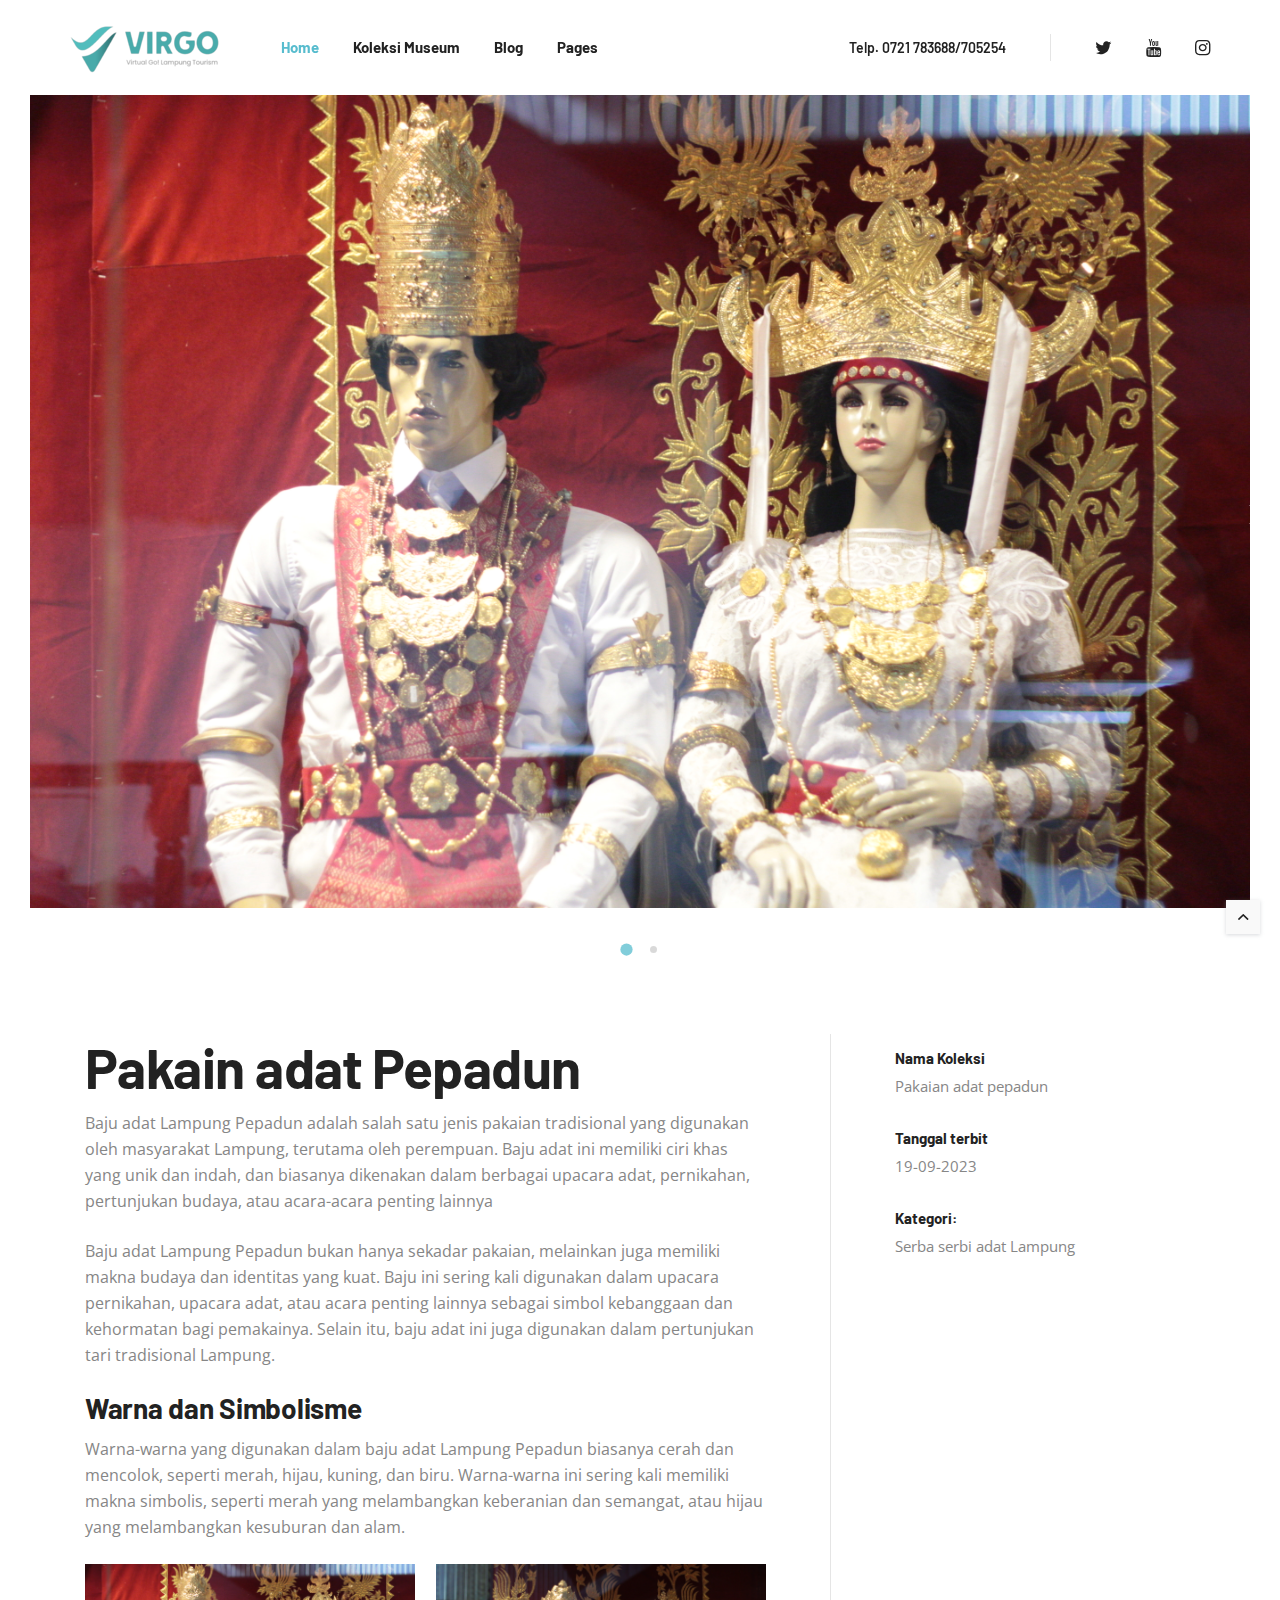
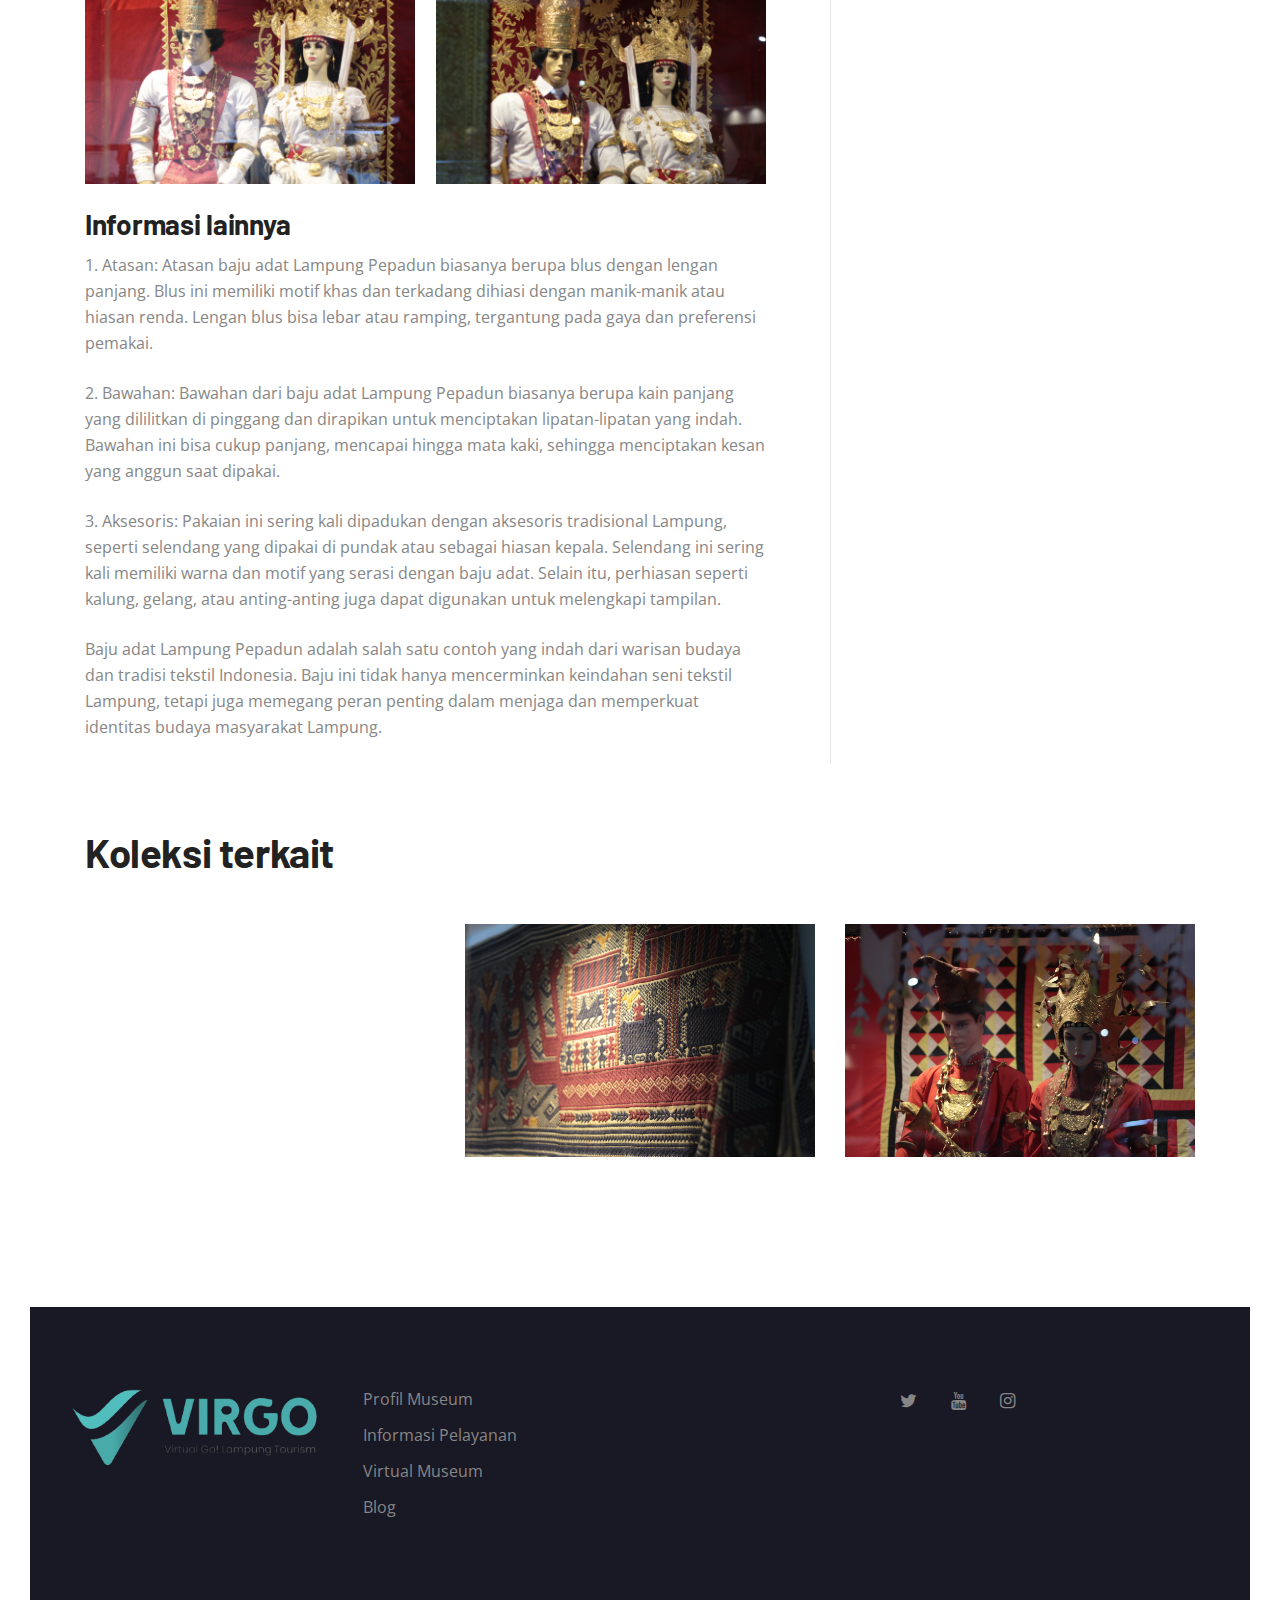
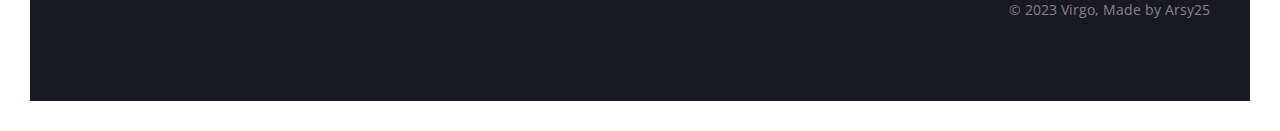
==== commit 736e1999: "baru semua" ====
--- a/artikel-adat-pepadun.html
+++ b/artikel-adat-pepadun.html
@@ -58,12 +58,34 @@
 
 						<!-- Navbar -->
 						<nav id="navbar-collapse" class="nav__wrap collapse navbar-collapse">
-							<ul class="nav__menu">
+							 <ul class="nav__menu">
+								<li class="nav__dropdown active">
+									<a href="index.html" aria-haspopup="true">Home</a>
+									<i class="ui-arrow-down nav__dropdown-trigger" role="button" aria-haspopup="true"
+										aria-expanded="false"></i>
+									<ul class="nav__dropdown-menu">
+										<li><a href="index.html">Halaman utama</a></li>
+									</ul>
+								</li>
+							
 								<li class="nav__dropdown">
-									<a href="index.html" aria-haspopup="true">Home</a>
-									<i class=" nav__dropdown-trigger" role="button" aria-haspopup="true"
+									<a href="galeri.html" aria-haspopup="true">Koleksi Museum</a>
+									<i class="ui-arrow-down nav__dropdown-trigger" role="button" aria-haspopup="true"
 										aria-expanded="false"></i>
-								</li>
+									<ul class="nav__dropdown-menu">
+										<li><a href="galeri.html">Galeri koleksi museum</a></li>
+									</ul>
+								</li>
+
+								<li class="nav__dropdown">
+									<a href="blog.html" aria-haspopup="true">Blog</a>
+									<i class="ui-arrow-down nav__dropdown-trigger" role="button" aria-haspopup="true"
+										aria-expanded="false"></i>
+									<ul class="nav__dropdown-menu">
+										<li><a href="blog.html">Artikel museum</a></li>
+									</ul>
+								</li>
+
 								<li class="nav__dropdown">
 									<a href="#" aria-haspopup="true">Pages</a>
 									<i class="ui-arrow-down nav__dropdown-trigger" role="button" aria-haspopup="true"
@@ -73,14 +95,6 @@
 										<li><a href="virtual.html">Virtual Museum</a></li>
 										<li><a href="infopelayanan.html">Informasi Pelayanan</a></li>
 									</ul>
-								</li>
-								<li class="nav__dropdown">
-									<a href="galeri.html" aria-haspopup="true">Koleksi Museum</a>
-									<i class=" nav__dropdown-trigger" role="button" aria-haspopup="true"
-										aria-expanded="false"></i>
-								</li>
-								<li class="nav__dropdown active">
-									<a href="blog.html" aria-haspopup="true">Blog</a>
 								</li>
 							</ul> <!-- tutup menu -->
 							<div class="nav__phone nav__phone--mobile d-lg-none">
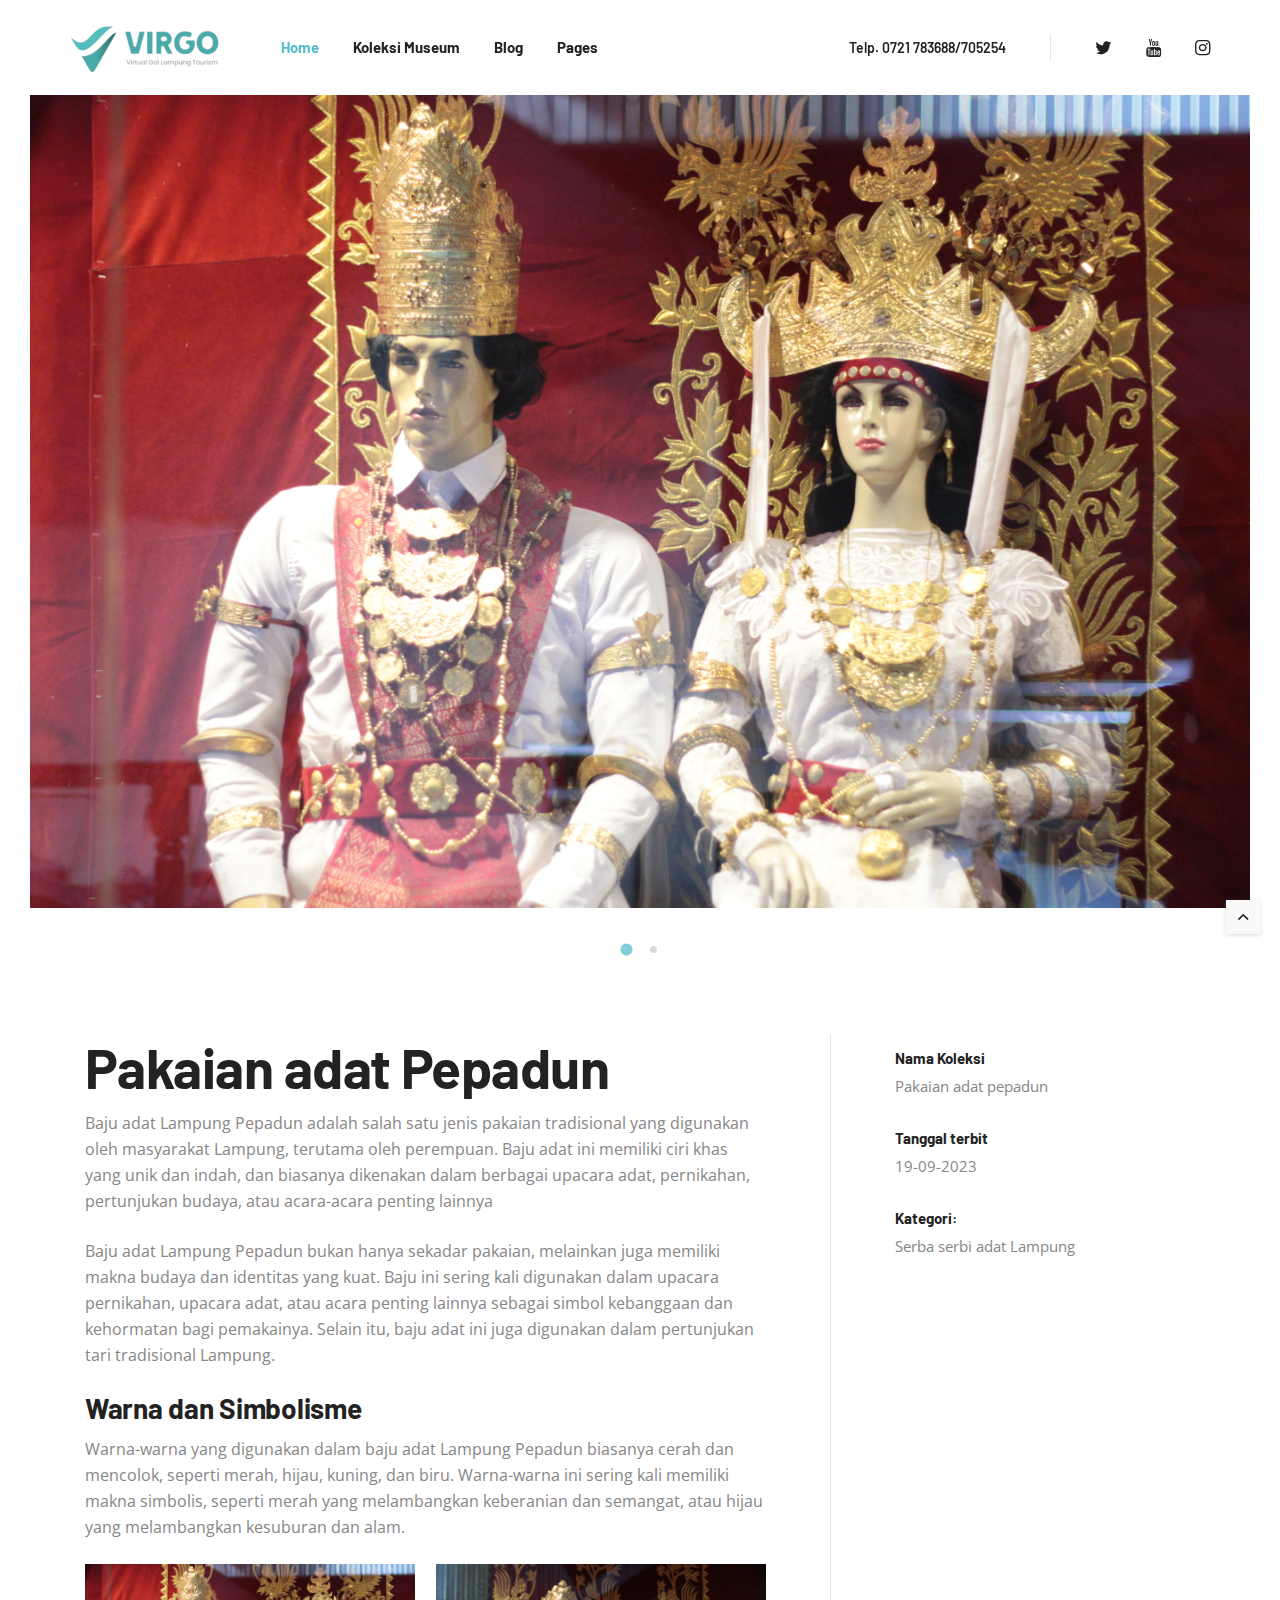
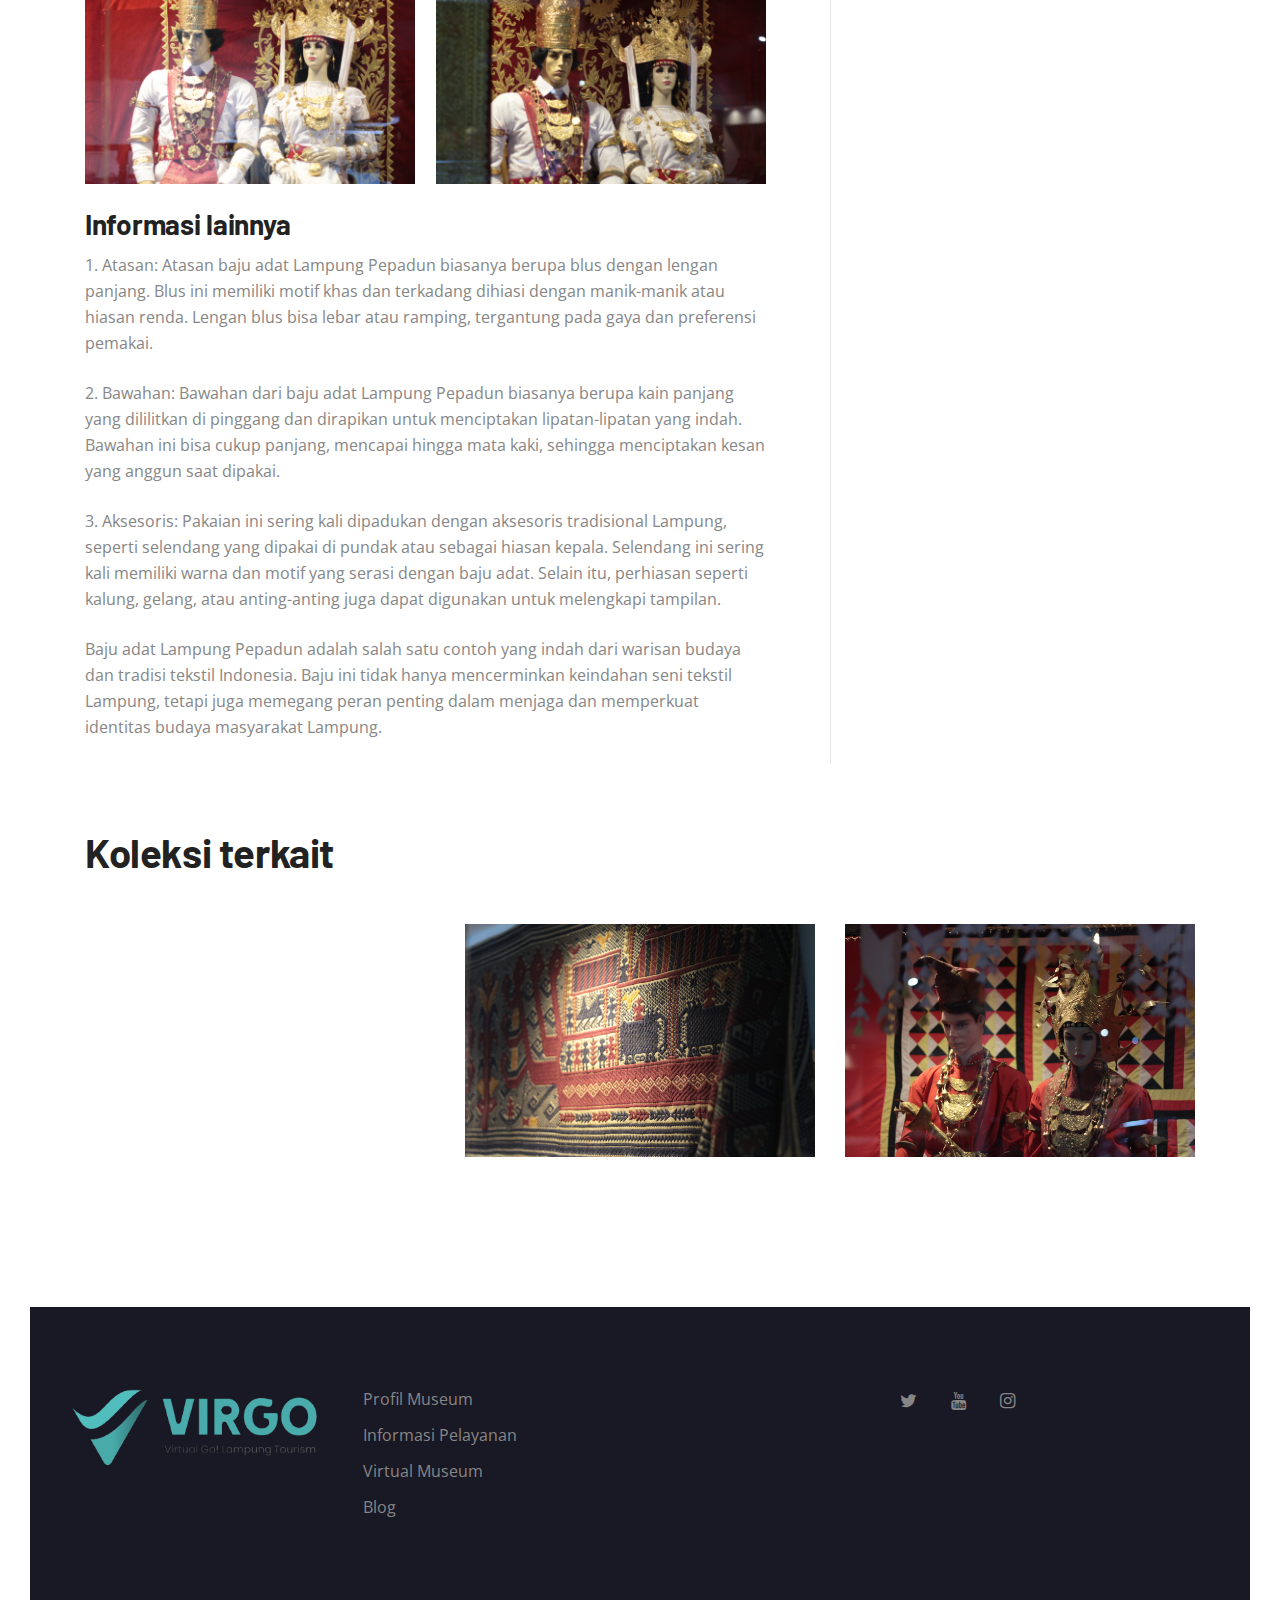
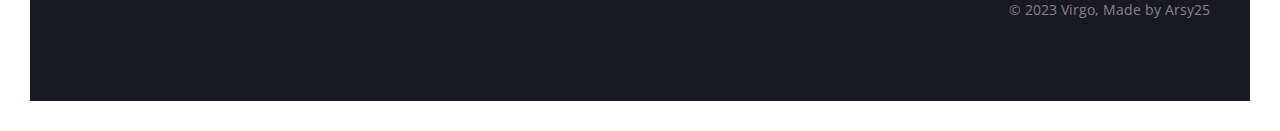
==== commit 549978df: "aaa" ====
--- a/artikel-adat-pepadun.html
+++ b/artikel-adat-pepadun.html
@@ -156,7 +156,7 @@
 					<div class="row">
 
 						<div class="col-lg-8 project__info mb-md-40">
-							<h1>Pakain adat Pepadun</h1>
+							<h1>Pakaian adat Pepadun</h1>
 							<p>Baju adat Lampung Pepadun adalah salah satu jenis pakaian tradisional yang digunakan oleh
 								masyarakat Lampung, terutama oleh perempuan. Baju adat ini memiliki ciri khas yang unik
 								dan indah, dan biasanya dikenakan dalam berbagai upacara adat, pernikahan, pertunjukan
